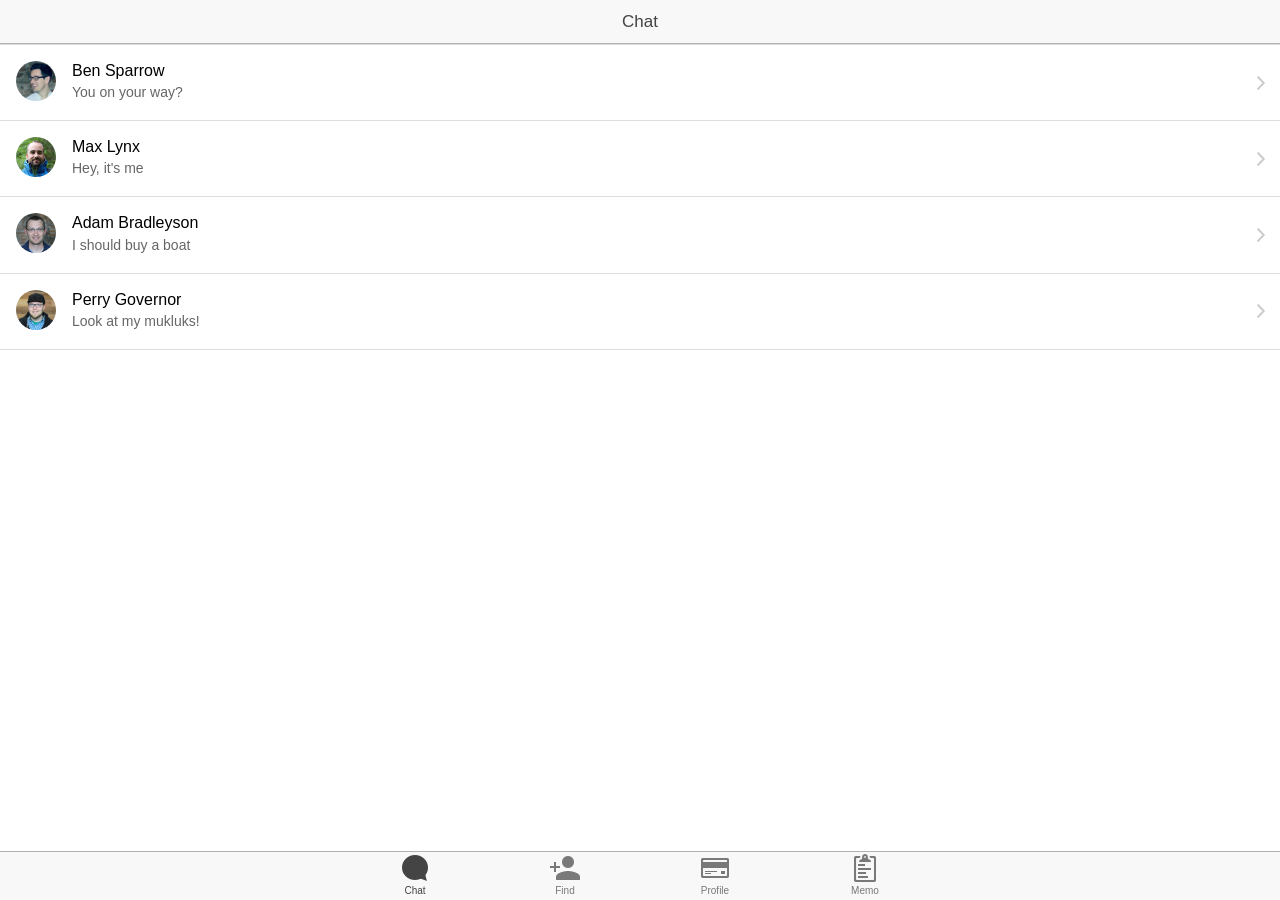
==== app/public/index.html @ 9d0029a6 "added firebase json and public folder" ====
<!DOCTYPE html>
<html>
<head>
    <meta charset="utf-8">
    <meta name="viewport" content="initial-scale=1, maximum-scale=1, user-scalable=no, width=device-width">
    <title></title>


    <!-- compiled css output -->
    <link href="css/ionic.app.css" rel="stylesheet">
    <!-- 3rd party css libs -->
    <link href="css/slick/slick.css" rel="stylesheet">
    <link href="css/slick/slick-theme.css" rel="stylesheet">

    <!-- jquery -->

    <script type="text/javascript" src="lib/jquery-1.11.0.min.js"></script>

    <!-- ionic/angularjs js -->
    <script src="lib/ionic/js/ionic.bundle.js"></script>

    <!-- cordova script (this will be a 404 during development) -->
    <script src="cordova.js"></script>

    <!-- 3rd party libs-->
    <!--<script src='https://cdn.firebase.com/js/client/2.2.1/firebase.js'></script>-->
    <!--<script src="https://cdn.firebase.com/libs/angularfire/1.1.2/angularfire.min.js"></script>-->
    <script src="lib/firebase.js"></script>
    <script src="lib/angularfire.min.js"></script>

    <!-- your app's js -->
    <script src="js/app.js"></script>
    <script src="js/controllers.js"></script>
    <script src="js/services.js"></script>
</head>
<body ng-app="starter" tap-detector>
<!--
  The nav bar that will be updated as we navigate between views.
-->
<ion-nav-bar class="bar-stable">
    <ion-nav-back-button>
    </ion-nav-back-button>
</ion-nav-bar>
<!--
  The views will be rendered in the <ion-nav-view> directive below
  Templates are in the /templates folder (but you could also
  have templates inline in this html file if you'd like).
-->
<ion-nav-view></ion-nav-view>
<script type="text/javascript" src="lib/slick.min.js"></script>
</body>
</html>
---- app/public/css/ionic.app.css ----
@charset "UTF-8";
/*
To customize the look and feel of Ionic, you can override the variables
in ionic's _variables.scss file.

For example, you might change some of the default colors:

$light:                           #fff !default;
$stable:                          #f8f8f8 !default;
$positive:                        #387ef5 !default;
$calm:                            #11c1f3 !default;
$balanced:                        #33cd5f !default;
$energized:                       #ffc900 !default;
$assertive:                       #ef473a !default;
$royal:                           #886aea !default;
$dark:                            #444 !default;
*/
/*!
  Ionicons, v2.0.1
  Created by Ben Sperry for the Ionic Framework, http://ionicons.com/
  https://twitter.com/benjsperry  https://twitter.com/ionicframework
  MIT License: https://github.com/driftyco/ionicons

  Android-style icons originally built by Google’s
  Material Design Icons: https://github.com/google/material-design-icons
  used under CC BY http://creativecommons.org/licenses/by/4.0/
  Modified icons to fit ionicon’s grid from original.
*/
@font-face {
  font-family: "Ionicons";
  src: url("../lib/ionic/fonts/ionicons.eot?v=2.0.1");
  src: url("../lib/ionic/fonts/ionicons.eot?v=2.0.1#iefix") format("embedded-opentype"), url("../lib/ionic/fonts/ionicons.ttf?v=2.0.1") format("truetype"), url("../lib/ionic/fonts/ionicons.woff?v=2.0.1") format("woff"), url("../lib/ionic/fonts/ionicons.woff") format("woff"), url("../lib/ionic/fonts/ionicons.svg?v=2.0.1#Ionicons") format("svg");
  font-weight: normal;
  font-style: normal; }

.ion, .ionicons, .ion-alert:before, .ion-alert-circled:before, .ion-android-add:before, .ion-android-add-circle:before, .ion-android-alarm-clock:before, .ion-android-alert:before, .ion-android-apps:before, .ion-android-archive:before, .ion-android-arrow-back:before, .ion-android-arrow-down:before, .ion-android-arrow-dropdown:before, .ion-android-arrow-dropdown-circle:before, .ion-android-arrow-dropleft:before, .ion-android-arrow-dropleft-circle:before, .ion-android-arrow-dropright:before, .ion-android-arrow-dropright-circle:before, .ion-android-arrow-dropup:before, .ion-android-arrow-dropup-circle:before, .ion-android-arrow-forward:before, .ion-android-arrow-up:before, .ion-android-attach:before, .ion-android-bar:before, .ion-android-bicycle:before, .ion-android-boat:before, .ion-android-bookmark:before, .ion-android-bulb:before, .ion-android-bus:before, .ion-android-calendar:before, .ion-android-call:before, .ion-android-camera:before, .ion-android-cancel:before, .ion-android-car:before, .ion-android-cart:before, .ion-android-chat:before, .ion-android-checkbox:before, .ion-android-checkbox-blank:before, .ion-android-checkbox-outline:before, .ion-android-checkbox-outline-blank:before, .ion-android-checkmark-circle:before, .ion-android-clipboard:before, .ion-android-close:before, .ion-android-cloud:before, .ion-android-cloud-circle:before, .ion-android-cloud-done:before, .ion-android-cloud-outline:before, .ion-android-color-palette:before, .ion-android-compass:before, .ion-android-contact:before, .ion-android-contacts:before, .ion-android-contract:before, .ion-android-create:before, .ion-android-delete:before, .ion-android-desktop:before, .ion-android-document:before, .ion-android-done:before, .ion-android-done-all:before, .ion-android-download:before, .ion-android-drafts:before, .ion-android-exit:before, .ion-android-expand:before, .ion-android-favorite:before, .ion-android-favorite-outline:before, .ion-android-film:before, .ion-android-folder:before, .ion-android-folder-open:before, .ion-android-funnel:before, .ion-android-globe:before, .ion-android-hand:before, .ion-android-hangout:before, .ion-android-happy:before, .ion-android-home:before, .ion-android-image:before, .ion-android-laptop:before, .ion-android-list:before, .ion-android-locate:before, .ion-android-lock:before, .ion-android-mail:before, .ion-android-map:before, .ion-android-menu:before, .ion-android-microphone:before, .ion-android-microphone-off:before, .ion-android-more-horizontal:before, .ion-android-more-vertical:before, .ion-android-navigate:before, .ion-android-notifications:before, .ion-android-notifications-none:before, .ion-android-notifications-off:before, .ion-android-open:before, .ion-android-options:before, .ion-android-people:before, .ion-android-person:before, .ion-android-person-add:before, .ion-android-phone-landscape:before, .ion-android-phone-portrait:before, .ion-android-pin:before, .ion-android-plane:before, .ion-android-playstore:before, .ion-android-print:before, .ion-android-radio-button-off:before, .ion-android-radio-button-on:before, .ion-android-refresh:before, .ion-android-remove:before, .ion-android-remove-circle:before, .ion-android-restaurant:before, .ion-android-sad:before, .ion-android-search:before, .ion-android-send:before, .ion-android-settings:before, .ion-android-share:before, .ion-android-share-alt:before, .ion-android-star:before, .ion-android-star-half:before, .ion-android-star-outline:before, .ion-android-stopwatch:before, .ion-android-subway:before, .ion-android-sunny:before, .ion-android-sync:before, .ion-android-textsms:before, .ion-android-time:before, .ion-android-train:before, .ion-android-unlock:before, .ion-android-upload:before, .ion-android-volume-down:before, .ion-android-volume-mute:before, .ion-android-volume-off:before, .ion-android-volume-up:before, .ion-android-walk:before, .ion-android-warning:before, .ion-android-watch:before, .ion-android-wifi:before, .ion-aperture:before, .ion-archive:before, .ion-arrow-down-a:before, .ion-arrow-down-b:before, .ion-arrow-down-c:before, .ion-arrow-expand:before, .ion-arrow-graph-down-left:before, .ion-arrow-graph-down-right:before, .ion-arrow-graph-up-left:before, .ion-arrow-graph-up-right:before, .ion-arrow-left-a:before, .ion-arrow-left-b:before, .ion-arrow-left-c:before, .ion-arrow-move:before, .ion-arrow-resize:before, .ion-arrow-return-left:before, .ion-arrow-return-right:before, .ion-arrow-right-a:before, .ion-arrow-right-b:before, .ion-arrow-right-c:before, .ion-arrow-shrink:before, .ion-arrow-swap:before, .ion-arrow-up-a:before, .ion-arrow-up-b:before, .ion-arrow-up-c:before, .ion-asterisk:before, .ion-at:before, .ion-backspace:before, .ion-backspace-outline:before, .ion-bag:before, .ion-battery-charging:before, .ion-battery-empty:before, .ion-battery-full:before, .ion-battery-half:before, .ion-battery-low:before, .ion-beaker:before, .ion-beer:before, .ion-bluetooth:before, .ion-bonfire:before, .ion-bookmark:before, .ion-bowtie:before, .ion-briefcase:before, .ion-bug:before, .ion-calculator:before, .ion-calendar:before, .ion-camera:before, .ion-card:before, .ion-cash:before, .ion-chatbox:before, .ion-chatbox-working:before, .ion-chatboxes:before, .ion-chatbubble:before, .ion-chatbubble-working:before, .ion-chatbubbles:before, .ion-checkmark:before, .ion-checkmark-circled:before, .ion-checkmark-round:before, .ion-chevron-down:before, .ion-chevron-left:before, .ion-chevron-right:before, .ion-chevron-up:before, .ion-clipboard:before, .ion-clock:before, .ion-close:before, .ion-close-circled:before, .ion-close-round:before, .ion-closed-captioning:before, .ion-cloud:before, .ion-code:before, .ion-code-download:before, .ion-code-working:before, .ion-coffee:before, .ion-compass:before, .ion-compose:before, .ion-connection-bars:before, .ion-contrast:before, .ion-crop:before, .ion-cube:before, .ion-disc:before, .ion-document:before, .ion-document-text:before, .ion-drag:before, .ion-earth:before, .ion-easel:before, .ion-edit:before, .ion-egg:before, .ion-eject:before, .ion-email:before, .ion-email-unread:before, .ion-erlenmeyer-flask:before, .ion-erlenmeyer-flask-bubbles:before, .ion-eye:before, .ion-eye-disabled:before, .ion-female:before, .ion-filing:before, .ion-film-marker:before, .ion-fireball:before, .ion-flag:before, .ion-flame:before, .ion-flash:before, .ion-flash-off:before, .ion-folder:before, .ion-fork:before, .ion-fork-repo:before, .ion-forward:before, .ion-funnel:before, .ion-gear-a:before, .ion-gear-b:before, .ion-grid:before, .ion-hammer:before, .ion-happy:before, .ion-happy-outline:before, .ion-headphone:before, .ion-heart:before, .ion-heart-broken:before, .ion-help:before, .ion-help-buoy:before, .ion-help-circled:before, .ion-home:before, .ion-icecream:before, .ion-image:before, .ion-images:before, .ion-information:before, .ion-information-circled:before, .ion-ionic:before, .ion-ios-alarm:before, .ion-ios-alarm-outline:before, .ion-ios-albums:before, .ion-ios-albums-outline:before, .ion-ios-americanfootball:before, .ion-ios-americanfootball-outline:before, .ion-ios-analytics:before, .ion-ios-analytics-outline:before, .ion-ios-arrow-back:before, .ion-ios-arrow-down:before, .ion-ios-arrow-forward:before, .ion-ios-arrow-left:before, .ion-ios-arrow-right:before, .ion-ios-arrow-thin-down:before, .ion-ios-arrow-thin-left:before, .ion-ios-arrow-thin-right:before, .ion-ios-arrow-thin-up:before, .ion-ios-arrow-up:before, .ion-ios-at:before, .ion-ios-at-outline:before, .ion-ios-barcode:before, .ion-ios-barcode-outline:before, .ion-ios-baseball:before, .ion-ios-baseball-outline:before, .ion-ios-basketball:before, .ion-ios-basketball-outline:before, .ion-ios-bell:before, .ion-ios-bell-outline:before, .ion-ios-body:before, .ion-ios-body-outline:before, .ion-ios-bolt:before, .ion-ios-bolt-outline:before, .ion-ios-book:before, .ion-ios-book-outline:before, .ion-ios-bookmarks:before, .ion-ios-bookmarks-outline:before, .ion-ios-box:before, .ion-ios-box-outline:before, .ion-ios-briefcase:before, .ion-ios-briefcase-outline:before, .ion-ios-browsers:before, .ion-ios-browsers-outline:before, .ion-ios-calculator:before, .ion-ios-calculator-outline:before, .ion-ios-calendar:before, .ion-ios-calendar-outline:before, .ion-ios-camera:before, .ion-ios-camera-outline:before, .ion-ios-cart:before, .ion-ios-cart-outline:before, .ion-ios-chatboxes:before, .ion-ios-chatboxes-outline:before, .ion-ios-chatbubble:before, .ion-ios-chatbubble-outline:before, .ion-ios-checkmark:before, .ion-ios-checkmark-empty:before, .ion-ios-checkmark-outline:before, .ion-ios-circle-filled:before, .ion-ios-circle-outline:before, .ion-ios-clock:before, .ion-ios-clock-outline:before, .ion-ios-close:before, .ion-ios-close-empty:before, .ion-ios-close-outline:before, .ion-ios-cloud:before, .ion-ios-cloud-download:before, .ion-ios-cloud-download-outline:before, .ion-ios-cloud-outline:before, .ion-ios-cloud-upload:before, .ion-ios-cloud-upload-outline:before, .ion-ios-cloudy:before, .ion-ios-cloudy-night:before, .ion-ios-cloudy-night-outline:before, .ion-ios-cloudy-outline:before, .ion-ios-cog:before, .ion-ios-cog-outline:before, .ion-ios-color-filter:before, .ion-ios-color-filter-outline:before, .ion-ios-color-wand:before, .ion-ios-color-wand-outline:before, .ion-ios-compose:before, .ion-ios-compose-outline:before, .ion-ios-contact:before, .ion-ios-contact-outline:before, .ion-ios-copy:before, .ion-ios-copy-outline:before, .ion-ios-crop:before, .ion-ios-crop-strong:before, .ion-ios-download:before, .ion-ios-download-outline:before, .ion-ios-drag:before, .ion-ios-email:before, .ion-ios-email-outline:before, .ion-ios-eye:before, .ion-ios-eye-outline:before, .ion-ios-fastforward:before, .ion-ios-fastforward-outline:before, .ion-ios-filing:before, .ion-ios-filing-outline:before, .ion-ios-film:before, .ion-ios-film-outline:before, .ion-ios-flag:before, .ion-ios-flag-outline:before, .ion-ios-flame:before, .ion-ios-flame-outline:before, .ion-ios-flask:before, .ion-ios-flask-outline:before, .ion-ios-flower:before, .ion-ios-flower-outline:before, .ion-ios-folder:before, .ion-ios-folder-outline:before, .ion-ios-football:before, .ion-ios-football-outline:before, .ion-ios-game-controller-a:before, .ion-ios-game-controller-a-outline:before, .ion-ios-game-controller-b:before, .ion-ios-game-controller-b-outline:before, .ion-ios-gear:before, .ion-ios-gear-outline:before, .ion-ios-glasses:before, .ion-ios-glasses-outline:before, .ion-ios-grid-view:before, .ion-ios-grid-view-outline:before, .ion-ios-heart:before, .ion-ios-heart-outline:before, .ion-ios-help:before, .ion-ios-help-empty:before, .ion-ios-help-outline:before, .ion-ios-home:before, .ion-ios-home-outline:before, .ion-ios-infinite:before, .ion-ios-infinite-outline:before, .ion-ios-information:before, .ion-ios-information-empty:before, .ion-ios-information-outline:before, .ion-ios-ionic-outline:before, .ion-ios-keypad:before, .ion-ios-keypad-outline:before, .ion-ios-lightbulb:before, .ion-ios-lightbulb-outline:before, .ion-ios-list:before, .ion-ios-list-outline:before, .ion-ios-location:before, .ion-ios-location-outline:before, .ion-ios-locked:before, .ion-ios-locked-outline:before, .ion-ios-loop:before, .ion-ios-loop-strong:before, .ion-ios-medical:before, .ion-ios-medical-outline:before, .ion-ios-medkit:before, .ion-ios-medkit-outline:before, .ion-ios-mic:before, .ion-ios-mic-off:before, .ion-ios-mic-outline:before, .ion-ios-minus:before, .ion-ios-minus-empty:before, .ion-ios-minus-outline:before, .ion-ios-monitor:before, .ion-ios-monitor-outline:before, .ion-ios-moon:before, .ion-ios-moon-outline:before, .ion-ios-more:before, .ion-ios-more-outline:before, .ion-ios-musical-note:before, .ion-ios-musical-notes:before, .ion-ios-navigate:before, .ion-ios-navigate-outline:before, .ion-ios-nutrition:before, .ion-ios-nutrition-outline:before, .ion-ios-paper:before, .ion-ios-paper-outline:before, .ion-ios-paperplane:before, .ion-ios-paperplane-outline:before, .ion-ios-partlysunny:before, .ion-ios-partlysunny-outline:before, .ion-ios-pause:before, .ion-ios-pause-outline:before, .ion-ios-paw:before, .ion-ios-paw-outline:before, .ion-ios-people:before, .ion-ios-people-outline:before, .ion-ios-person:before, .ion-ios-person-outline:before, .ion-ios-personadd:before, .ion-ios-personadd-outline:before, .ion-ios-photos:before, .ion-ios-photos-outline:before, .ion-ios-pie:before, .ion-ios-pie-outline:before, .ion-ios-pint:before, .ion-ios-pint-outline:before, .ion-ios-play:before, .ion-ios-play-outline:before, .ion-ios-plus:before, .ion-ios-plus-empty:before, .ion-ios-plus-outline:before, .ion-ios-pricetag:before, .ion-ios-pricetag-outline:before, .ion-ios-pricetags:before, .ion-ios-pricetags-outline:before, .ion-ios-printer:before, .ion-ios-printer-outline:before, .ion-ios-pulse:before, .ion-ios-pulse-strong:before, .ion-ios-rainy:before, .ion-ios-rainy-outline:before, .ion-ios-recording:before, .ion-ios-recording-outline:before, .ion-ios-redo:before, .ion-ios-redo-outline:before, .ion-ios-refresh:before, .ion-ios-refresh-empty:before, .ion-ios-refresh-outline:before, .ion-ios-reload:before, .ion-ios-reverse-camera:before, .ion-ios-reverse-camera-outline:before, .ion-ios-rewind:before, .ion-ios-rewind-outline:before, .ion-ios-rose:before, .ion-ios-rose-outline:before, .ion-ios-search:before, .ion-ios-search-strong:before, .ion-ios-settings:before, .ion-ios-settings-strong:before, .ion-ios-shuffle:before, .ion-ios-shuffle-strong:before, .ion-ios-skipbackward:before, .ion-ios-skipbackward-outline:before, .ion-ios-skipforward:before, .ion-ios-skipforward-outline:before, .ion-ios-snowy:before, .ion-ios-speedometer:before, .ion-ios-speedometer-outline:before, .ion-ios-star:before, .ion-ios-star-half:before, .ion-ios-star-outline:before, .ion-ios-stopwatch:before, .ion-ios-stopwatch-outline:before, .ion-ios-sunny:before, .ion-ios-sunny-outline:before, .ion-ios-telephone:before, .ion-ios-telephone-outline:before, .ion-ios-tennisball:before, .ion-ios-tennisball-outline:before, .ion-ios-thunderstorm:before, .ion-ios-thunderstorm-outline:before, .ion-ios-time:before, .ion-ios-time-outline:before, .ion-ios-timer:before, .ion-ios-timer-outline:before, .ion-ios-toggle:before, .ion-ios-toggle-outline:before, .ion-ios-trash:before, .ion-ios-trash-outline:before, .ion-ios-undo:before, .ion-ios-undo-outline:before, .ion-ios-unlocked:before, .ion-ios-unlocked-outline:before, .ion-ios-upload:before, .ion-ios-upload-outline:before, .ion-ios-videocam:before, .ion-ios-videocam-outline:before, .ion-ios-volume-high:before, .ion-ios-volume-low:before, .ion-ios-wineglass:before, .ion-ios-wineglass-outline:before, .ion-ios-world:before, .ion-ios-world-outline:before, .ion-ipad:before, .ion-iphone:before, .ion-ipod:before, .ion-jet:before, .ion-key:before, .ion-knife:before, .ion-laptop:before, .ion-leaf:before, .ion-levels:before, .ion-lightbulb:before, .ion-link:before, .ion-load-a:before, .ion-load-b:before, .ion-load-c:before, .ion-load-d:before, .ion-location:before, .ion-lock-combination:before, .ion-locked:before, .ion-log-in:before, .ion-log-out:before, .ion-loop:before, .ion-magnet:before, .ion-male:before, .ion-man:before, .ion-map:before, .ion-medkit:before, .ion-merge:before, .ion-mic-a:before, .ion-mic-b:before, .ion-mic-c:before, .ion-minus:before, .ion-minus-circled:before, .ion-minus-round:before, .ion-model-s:before, .ion-monitor:before, .ion-more:before, .ion-mouse:before, .ion-music-note:before, .ion-navicon:before, .ion-navicon-round:before, .ion-navigate:before, .ion-network:before, .ion-no-smoking:before, .ion-nuclear:before, .ion-outlet:before, .ion-paintbrush:before, .ion-paintbucket:before, .ion-paper-airplane:before, .ion-paperclip:before, .ion-pause:before, .ion-person:before, .ion-person-add:before, .ion-person-stalker:before, .ion-pie-graph:before, .ion-pin:before, .ion-pinpoint:before, .ion-pizza:before, .ion-plane:before, .ion-planet:before, .ion-play:before, .ion-playstation:before, .ion-plus:before, .ion-plus-circled:before, .ion-plus-round:before, .ion-podium:before, .ion-pound:before, .ion-power:before, .ion-pricetag:before, .ion-pricetags:before, .ion-printer:before, .ion-pull-request:before, .ion-qr-scanner:before, .ion-quote:before, .ion-radio-waves:before, .ion-record:before, .ion-refresh:before, .ion-reply:before, .ion-reply-all:before, .ion-ribbon-a:before, .ion-ribbon-b:before, .ion-sad:before, .ion-sad-outline:before, .ion-scissors:before, .ion-search:before, .ion-settings:before, .ion-share:before, .ion-shuffle:before, .ion-skip-backward:before, .ion-skip-forward:before, .ion-social-android:before, .ion-social-android-outline:before, .ion-social-angular:before, .ion-social-angular-outline:before, .ion-social-apple:before, .ion-social-apple-outline:before, .ion-social-bitcoin:before, .ion-social-bitcoin-outline:before, .ion-social-buffer:before, .ion-social-buffer-outline:before, .ion-social-chrome:before, .ion-social-chrome-outline:before, .ion-social-codepen:before, .ion-social-codepen-outline:before, .ion-social-css3:before, .ion-social-css3-outline:before, .ion-social-designernews:before, .ion-social-designernews-outline:before, .ion-social-dribbble:before, .ion-social-dribbble-outline:before, .ion-social-dropbox:before, .ion-social-dropbox-outline:before, .ion-social-euro:before, .ion-social-euro-outline:before, .ion-social-facebook:before, .ion-social-facebook-outline:before, .ion-social-foursquare:before, .ion-social-foursquare-outline:before, .ion-social-freebsd-devil:before, .ion-social-github:before, .ion-social-github-outline:before, .ion-social-google:before, .ion-social-google-outline:before, .ion-social-googleplus:before, .ion-social-googleplus-outline:before, .ion-social-hackernews:before, .ion-social-hackernews-outline:before, .ion-social-html5:before, .ion-social-html5-outline:before, .ion-social-instagram:before, .ion-social-instagram-outline:before, .ion-social-javascript:before, .ion-social-javascript-outline:before, .ion-social-linkedin:before, .ion-social-linkedin-outline:before, .ion-social-markdown:before, .ion-social-nodejs:before, .ion-social-octocat:before, .ion-social-pinterest:before, .ion-social-pinterest-outline:before, .ion-social-python:before, .ion-social-reddit:before, .ion-social-reddit-outline:before, .ion-social-rss:before, .ion-social-rss-outline:before, .ion-social-sass:before, .ion-social-skype:before, .ion-social-skype-outline:before, .ion-social-snapchat:before, .ion-social-snapchat-outline:before, .ion-social-tumblr:before, .ion-social-tumblr-outline:before, .ion-social-tux:before, .ion-social-twitch:before, .ion-social-twitch-outline:before, .ion-social-twitter:before, .ion-social-twitter-outline:before, .ion-social-usd:before, .ion-social-usd-outline:before, .ion-social-vimeo:before, .ion-social-vimeo-outline:before, .ion-social-whatsapp:before, .ion-social-whatsapp-outline:before, .ion-social-windows:before, .ion-social-windows-outline:before, .ion-social-wordpress:before, .ion-social-wordpress-outline:before, .ion-social-yahoo:before, .ion-social-yahoo-outline:before, .ion-social-yen:before, .ion-social-yen-outline:before, .ion-social-youtube:before, .ion-social-youtube-outline:before, .ion-soup-can:before, .ion-soup-can-outline:before, .ion-speakerphone:before, .ion-speedometer:before, .ion-spoon:before, .ion-star:before, .ion-stats-bars:before, .ion-steam:before, .ion-stop:before, .ion-thermometer:before, .ion-thumbsdown:before, .ion-thumbsup:before, .ion-toggle:before, .ion-toggle-filled:before, .ion-transgender:before, .ion-trash-a:before, .ion-trash-b:before, .ion-trophy:before, .ion-tshirt:before, .ion-tshirt-outline:before, .ion-umbrella:before, .ion-university:before, .ion-unlocked:before, .ion-upload:before, .ion-usb:before, .ion-videocamera:before, .ion-volume-high:before, .ion-volume-low:before, .ion-volume-medium:before, .ion-volume-mute:before, .ion-wand:before, .ion-waterdrop:before, .ion-wifi:before, .ion-wineglass:before, .ion-woman:before, .ion-wrench:before, .ion-xbox:before {
  display: inline-block;
  font-family: "Ionicons";
  speak: none;
  font-style: normal;
  font-weight: normal;
  font-variant: normal;
  text-transform: none;
  text-rendering: auto;
  line-height: 1;
  -webkit-font-smoothing: antialiased;
  -moz-osx-font-smoothing: grayscale; }

.ion-alert:before {
  content: "\f101"; }

.ion-alert-circled:before {
  content: "\f100"; }

.ion-android-add:before {
  content: "\f2c7"; }

.ion-android-add-circle:before {
  content: "\f359"; }

.ion-android-alarm-clock:before {
  content: "\f35a"; }

.ion-android-alert:before {
  content: "\f35b"; }

.ion-android-apps:before {
  content: "\f35c"; }

.ion-android-archive:before {
  content: "\f2c9"; }

.ion-android-arrow-back:before {
  content: "\f2ca"; }

.ion-android-arrow-down:before {
  content: "\f35d"; }

.ion-android-arrow-dropdown:before {
  content: "\f35f"; }

.ion-android-arrow-dropdown-circle:before {
  content: "\f35e"; }

.ion-android-arrow-dropleft:before {
  content: "\f361"; }

.ion-android-arrow-dropleft-circle:before {
  content: "\f360"; }

.ion-android-arrow-dropright:before {
  content: "\f363"; }

.ion-android-arrow-dropright-circle:before {
  content: "\f362"; }

.ion-android-arrow-dropup:before {
  content: "\f365"; }

.ion-android-arrow-dropup-circle:before {
  content: "\f364"; }

.ion-android-arrow-forward:before {
  content: "\f30f"; }

.ion-android-arrow-up:before {
  content: "\f366"; }

.ion-android-attach:before {
  content: "\f367"; }

.ion-android-bar:before {
  content: "\f368"; }

.ion-android-bicycle:before {
  content: "\f369"; }

.ion-android-boat:before {
  content: "\f36a"; }

.ion-android-bookmark:before {
  content: "\f36b"; }

.ion-android-bulb:before {
  content: "\f36c"; }

.ion-android-bus:before {
  content: "\f36d"; }

.ion-android-calendar:before {
  content: "\f2d1"; }

.ion-android-call:before {
  content: "\f2d2"; }

.ion-android-camera:before {
  content: "\f2d3"; }

.ion-android-cancel:before {
  content: "\f36e"; }

.ion-android-car:before {
  content: "\f36f"; }

.ion-android-cart:before {
  content: "\f370"; }

.ion-android-chat:before {
  content: "\f2d4"; }

.ion-android-checkbox:before {
  content: "\f374"; }

.ion-android-checkbox-blank:before {
  content: "\f371"; }

.ion-android-checkbox-outline:before {
  content: "\f373"; }

.ion-android-checkbox-outline-blank:before {
  content: "\f372"; }

.ion-android-checkmark-circle:before {
  content: "\f375"; }

.ion-android-clipboard:before {
  content: "\f376"; }

.ion-android-close:before {
  content: "\f2d7"; }

.ion-android-cloud:before {
  content: "\f37a"; }

.ion-android-cloud-circle:before {
  content: "\f377"; }

.ion-android-cloud-done:before {
  content: "\f378"; }

.ion-android-cloud-outline:before {
  content: "\f379"; }

.ion-android-color-palette:before {
  content: "\f37b"; }

.ion-android-compass:before {
  content: "\f37c"; }

.ion-android-contact:before {
  content: "\f2d8"; }

.ion-android-contacts:before {
  content: "\f2d9"; }

.ion-android-contract:before {
  content: "\f37d"; }

.ion-android-create:before {
  content: "\f37e"; }

.ion-android-delete:before {
  content: "\f37f"; }

.ion-android-desktop:before {
  content: "\f380"; }

.ion-android-document:before {
  content: "\f381"; }

.ion-android-done:before {
  content: "\f383"; }

.ion-android-done-all:before {
  content: "\f382"; }

.ion-android-download:before {
  content: "\f2dd"; }

.ion-android-drafts:before {
  content: "\f384"; }

.ion-android-exit:before {
  content: "\f385"; }

.ion-android-expand:before {
  content: "\f386"; }

.ion-android-favorite:before {
  content: "\f388"; }

.ion-android-favorite-outline:before {
  content: "\f387"; }

.ion-android-film:before {
  content: "\f389"; }

.ion-android-folder:before {
  content: "\f2e0"; }

.ion-android-folder-open:before {
  content: "\f38a"; }

.ion-android-funnel:before {
  content: "\f38b"; }

.ion-android-globe:before {
  content: "\f38c"; }

.ion-android-hand:before {
  content: "\f2e3"; }

.ion-android-hangout:before {
  content: "\f38d"; }

.ion-android-happy:before {
  content: "\f38e"; }

.ion-android-home:before {
  content: "\f38f"; }

.ion-android-image:before {
  content: "\f2e4"; }

.ion-android-laptop:before {
  content: "\f390"; }

.ion-android-list:before {
  content: "\f391"; }

.ion-android-locate:before {
  content: "\f2e9"; }

.ion-android-lock:before {
  content: "\f392"; }

.ion-android-mail:before {
  content: "\f2eb"; }

.ion-android-map:before {
  content: "\f393"; }

.ion-android-menu:before {
  content: "\f394"; }

.ion-android-microphone:before {
  content: "\f2ec"; }

.ion-android-microphone-off:before {
  content: "\f395"; }

.ion-android-more-horizontal:before {
  content: "\f396"; }

.ion-android-more-vertical:before {
  content: "\f397"; }

.ion-android-navigate:before {
  content: "\f398"; }

.ion-android-notifications:before {
  content: "\f39b"; }

.ion-android-notifications-none:before {
  content: "\f399"; }

.ion-android-notifications-off:before {
  content: "\f39a"; }

.ion-android-open:before {
  content: "\f39c"; }

.ion-android-options:before {
  content: "\f39d"; }

.ion-android-people:before {
  content: "\f39e"; }

.ion-android-person:before {
  content: "\f3a0"; }

.ion-android-person-add:before {
  content: "\f39f"; }

.ion-android-phone-landscape:before {
  content: "\f3a1"; }

.ion-android-phone-portrait:before {
  content: "\f3a2"; }

.ion-android-pin:before {
  content: "\f3a3"; }

.ion-android-plane:before {
  content: "\f3a4"; }

.ion-android-playstore:before {
  content: "\f2f0"; }

.ion-android-print:before {
  content: "\f3a5"; }

.ion-android-radio-button-off:before {
  content: "\f3a6"; }

.ion-android-radio-button-on:before {
  content: "\f3a7"; }

.ion-android-refresh:before {
  content: "\f3a8"; }

.ion-android-remove:before {
  content: "\f2f4"; }

.ion-android-remove-circle:before {
  content: "\f3a9"; }

.ion-android-restaurant:before {
  content: "\f3aa"; }

.ion-android-sad:before {
  content: "\f3ab"; }

.ion-android-search:before {
  content: "\f2f5"; }

.ion-android-send:before {
  content: "\f2f6"; }

.ion-android-settings:before {
  content: "\f2f7"; }

.ion-android-share:before {
  content: "\f2f8"; }

.ion-android-share-alt:before {
  content: "\f3ac"; }

.ion-android-star:before {
  content: "\f2fc"; }

.ion-android-star-half:before {
  content: "\f3ad"; }

.ion-android-star-outline:before {
  content: "\f3ae"; }

.ion-android-stopwatch:before {
  content: "\f2fd"; }

.ion-android-subway:before {
  content: "\f3af"; }

.ion-android-sunny:before {
  content: "\f3b0"; }

.ion-android-sync:before {
  content: "\f3b1"; }

.ion-android-textsms:before {
  content: "\f3b2"; }

.ion-android-time:before {
  content: "\f3b3"; }

.ion-android-train:before {
  content: "\f3b4"; }

.ion-android-unlock:before {
  content: "\f3b5"; }

.ion-android-upload:before {
  content: "\f3b6"; }

.ion-android-volume-down:before {
  content: "\f3b7"; }

.ion-android-volume-mute:before {
  content: "\f3b8"; }

.ion-android-volume-off:before {
  content: "\f3b9"; }

.ion-android-volume-up:before {
  content: "\f3ba"; }

.ion-android-walk:before {
  content: "\f3bb"; }

.ion-android-warning:before {
  content: "\f3bc"; }

.ion-android-watch:before {
  content: "\f3bd"; }

.ion-android-wifi:before {
  content: "\f305"; }

.ion-aperture:before {
  content: "\f313"; }

.ion-archive:before {
  content: "\f102"; }

.ion-arrow-down-a:before {
  content: "\f103"; }

.ion-arrow-down-b:before {
  content: "\f104"; }

.ion-arrow-down-c:before {
  content: "\f105"; }

.ion-arrow-expand:before {
  content: "\f25e"; }

.ion-arrow-graph-down-left:before {
  content: "\f25f"; }

.ion-arrow-graph-down-right:before {
  content: "\f260"; }

.ion-arrow-graph-up-left:before {
  content: "\f261"; }

.ion-arrow-graph-up-right:before {
  content: "\f262"; }

.ion-arrow-left-a:before {
  content: "\f106"; }

.ion-arrow-left-b:before {
  content: "\f107"; }

.ion-arrow-left-c:before {
  content: "\f108"; }

.ion-arrow-move:before {
  content: "\f263"; }

.ion-arrow-resize:before {
  content: "\f264"; }

.ion-arrow-return-left:before {
  content: "\f265"; }

.ion-arrow-return-right:before {
  content: "\f266"; }

.ion-arrow-right-a:before {
  content: "\f109"; }

.ion-arrow-right-b:before {
  content: "\f10a"; }

.ion-arrow-right-c:before {
  content: "\f10b"; }

.ion-arrow-shrink:before {
  content: "\f267"; }

.ion-arrow-swap:before {
  content: "\f268"; }

.ion-arrow-up-a:before {
  content: "\f10c"; }

.ion-arrow-up-b:before {
  content: "\f10d"; }

.ion-arrow-up-c:before {
  content: "\f10e"; }

.ion-asterisk:before {
  content: "\f314"; }

.ion-at:before {
  content: "\f10f"; }

.ion-backspace:before {
  content: "\f3bf"; }

.ion-backspace-outline:before {
  content: "\f3be"; }

.ion-bag:before {
  content: "\f110"; }

.ion-battery-charging:before {
  content: "\f111"; }

.ion-battery-empty:before {
  content: "\f112"; }

.ion-battery-full:before {
  content: "\f113"; }

.ion-battery-half:before {
  content: "\f114"; }

.ion-battery-low:before {
  content: "\f115"; }

.ion-beaker:before {
  content: "\f269"; }

.ion-beer:before {
  content: "\f26a"; }

.ion-bluetooth:before {
  content: "\f116"; }

.ion-bonfire:before {
  content: "\f315"; }

.ion-bookmark:before {
  content: "\f26b"; }

.ion-bowtie:before {
  content: "\f3c0"; }

.ion-briefcase:before {
  content: "\f26c"; }

.ion-bug:before {
  content: "\f2be"; }

.ion-calculator:before {
  content: "\f26d"; }

.ion-calendar:before {
  content: "\f117"; }

.ion-camera:before {
  content: "\f118"; }

.ion-card:before {
  content: "\f119"; }

.ion-cash:before {
  content: "\f316"; }

.ion-chatbox:before {
  content: "\f11b"; }

.ion-chatbox-working:before {
  content: "\f11a"; }

.ion-chatboxes:before {
  content: "\f11c"; }

.ion-chatbubble:before {
  content: "\f11e"; }

.ion-chatbubble-working:before {
  content: "\f11d"; }

.ion-chatbubbles:before {
  content: "\f11f"; }

.ion-checkmark:before {
  content: "\f122"; }

.ion-checkmark-circled:before {
  content: "\f120"; }

.ion-checkmark-round:before {
  content: "\f121"; }

.ion-chevron-down:before {
  content: "\f123"; }

.ion-chevron-left:before {
  content: "\f124"; }

.ion-chevron-right:before {
  content: "\f125"; }

.ion-chevron-up:before {
  content: "\f126"; }

.ion-clipboard:before {
  content: "\f127"; }

.ion-clock:before {
  content: "\f26e"; }

.ion-close:before {
  content: "\f12a"; }

.ion-close-circled:before {
  content: "\f128"; }

.ion-close-round:before {
  content: "\f129"; }

.ion-closed-captioning:before {
  content: "\f317"; }

.ion-cloud:before {
  content: "\f12b"; }

.ion-code:before {
  content: "\f271"; }

.ion-code-download:before {
  content: "\f26f"; }

.ion-code-working:before {
  content: "\f270"; }

.ion-coffee:before {
  content: "\f272"; }

.ion-compass:before {
  content: "\f273"; }

.ion-compose:before {
  content: "\f12c"; }

.ion-connection-bars:before {
  content: "\f274"; }

.ion-contrast:before {
  content: "\f275"; }

.ion-crop:before {
  content: "\f3c1"; }

.ion-cube:before {
  content: "\f318"; }

.ion-disc:before {
  content: "\f12d"; }

.ion-document:before {
  content: "\f12f"; }

.ion-document-text:before {
  content: "\f12e"; }

.ion-drag:before {
  content: "\f130"; }

.ion-earth:before {
  content: "\f276"; }

.ion-easel:before {
  content: "\f3c2"; }

.ion-edit:before {
  content: "\f2bf"; }

.ion-egg:before {
  content: "\f277"; }

.ion-eject:before {
  content: "\f131"; }

.ion-email:before {
  content: "\f132"; }

.ion-email-unread:before {
  content: "\f3c3"; }

.ion-erlenmeyer-flask:before {
  content: "\f3c5"; }

.ion-erlenmeyer-flask-bubbles:before {
  content: "\f3c4"; }

.ion-eye:before {
  content: "\f133"; }

.ion-eye-disabled:before {
  content: "\f306"; }

.ion-female:before {
  content: "\f278"; }

.ion-filing:before {
  content: "\f134"; }

.ion-film-marker:before {
  content: "\f135"; }

.ion-fireball:before {
  content: "\f319"; }

.ion-flag:before {
  content: "\f279"; }

.ion-flame:before {
  content: "\f31a"; }

.ion-flash:before {
  content: "\f137"; }

.ion-flash-off:before {
  content: "\f136"; }

.ion-folder:before {
  content: "\f139"; }

.ion-fork:before {
  content: "\f27a"; }

.ion-fork-repo:before {
  content: "\f2c0"; }

.ion-forward:before {
  content: "\f13a"; }

.ion-funnel:before {
  content: "\f31b"; }

.ion-gear-a:before {
  content: "\f13d"; }

.ion-gear-b:before {
  content: "\f13e"; }

.ion-grid:before {
  content: "\f13f"; }

.ion-hammer:before {
  content: "\f27b"; }

.ion-happy:before {
  content: "\f31c"; }

.ion-happy-outline:before {
  content: "\f3c6"; }

.ion-headphone:before {
  content: "\f140"; }

.ion-heart:before {
  content: "\f141"; }

.ion-heart-broken:before {
  content: "\f31d"; }

.ion-help:before {
  content: "\f143"; }

.ion-help-buoy:before {
  content: "\f27c"; }

.ion-help-circled:before {
  content: "\f142"; }

.ion-home:before {
  content: "\f144"; }

.ion-icecream:before {
  content: "\f27d"; }

.ion-image:before {
  content: "\f147"; }

.ion-images:before {
  content: "\f148"; }

.ion-information:before {
  content: "\f14a"; }

.ion-information-circled:before {
  content: "\f149"; }

.ion-ionic:before {
  content: "\f14b"; }

.ion-ios-alarm:before {
  content: "\f3c8"; }

.ion-ios-alarm-outline:before {
  content: "\f3c7"; }

.ion-ios-albums:before {
  content: "\f3ca"; }

.ion-ios-albums-outline:before {
  content: "\f3c9"; }

.ion-ios-americanfootball:before {
  content: "\f3cc"; }

.ion-ios-americanfootball-outline:before {
  content: "\f3cb"; }

.ion-ios-analytics:before {
  content: "\f3ce"; }

.ion-ios-analytics-outline:before {
  content: "\f3cd"; }

.ion-ios-arrow-back:before {
  content: "\f3cf"; }

.ion-ios-arrow-down:before {
  content: "\f3d0"; }

.ion-ios-arrow-forward:before {
  content: "\f3d1"; }

.ion-ios-arrow-left:before {
  content: "\f3d2"; }

.ion-ios-arrow-right:before {
  content: "\f3d3"; }

.ion-ios-arrow-thin-down:before {
  content: "\f3d4"; }

.ion-ios-arrow-thin-left:before {
  content: "\f3d5"; }

.ion-ios-arrow-thin-right:before {
  content: "\f3d6"; }

.ion-ios-arrow-thin-up:before {
  content: "\f3d7"; }

.ion-ios-arrow-up:before {
  content: "\f3d8"; }

.ion-ios-at:before {
  content: "\f3da"; }

.ion-ios-at-outline:before {
  content: "\f3d9"; }

.ion-ios-barcode:before {
  content: "\f3dc"; }

.ion-ios-barcode-outline:before {
  content: "\f3db"; }

.ion-ios-baseball:before {
  content: "\f3de"; }

.ion-ios-baseball-outline:before {
  content: "\f3dd"; }

.ion-ios-basketball:before {
  content: "\f3e0"; }

.ion-ios-basketball-outline:before {
  content: "\f3df"; }

.ion-ios-bell:before {
  content: "\f3e2"; }

.ion-ios-bell-outline:before {
  content: "\f3e1"; }

.ion-ios-body:before {
  content: "\f3e4"; }

.ion-ios-body-outline:before {
  content: "\f3e3"; }

.ion-ios-bolt:before {
  content: "\f3e6"; }

.ion-ios-bolt-outline:before {
  content: "\f3e5"; }

.ion-ios-book:before {
  content: "\f3e8"; }

.ion-ios-book-outline:before {
  content: "\f3e7"; }

.ion-ios-bookmarks:before {
  content: "\f3ea"; }

.ion-ios-bookmarks-outline:before {
  content: "\f3e9"; }

.ion-ios-box:before {
  content: "\f3ec"; }

.ion-ios-box-outline:before {
  content: "\f3eb"; }

.ion-ios-briefcase:before {
  content: "\f3ee"; }

.ion-ios-briefcase-outline:before {
  content: "\f3ed"; }

.ion-ios-browsers:before {
  content: "\f3f0"; }

.ion-ios-browsers-outline:before {
  content: "\f3ef"; }

.ion-ios-calculator:before {
  content: "\f3f2"; }

.ion-ios-calculator-outline:before {
  content: "\f3f1"; }

.ion-ios-calendar:before {
  content: "\f3f4"; }

.ion-ios-calendar-outline:before {
  content: "\f3f3"; }

.ion-ios-camera:before {
  content: "\f3f6"; }

.ion-ios-camera-outline:before {
  content: "\f3f5"; }

.ion-ios-cart:before {
  content: "\f3f8"; }

.ion-ios-cart-outline:before {
  content: "\f3f7"; }

.ion-ios-chatboxes:before {
  content: "\f3fa"; }

.ion-ios-chatboxes-outline:before {
  content: "\f3f9"; }

.ion-ios-chatbubble:before {
  content: "\f3fc"; }

.ion-ios-chatbubble-outline:before {
  content: "\f3fb"; }

.ion-ios-checkmark:before {
  content: "\f3ff"; }

.ion-ios-checkmark-empty:before {
  content: "\f3fd"; }

.ion-ios-checkmark-outline:before {
  content: "\f3fe"; }

.ion-ios-circle-filled:before {
  content: "\f400"; }

.ion-ios-circle-outline:before {
  content: "\f401"; }

.ion-ios-clock:before {
  content: "\f403"; }

.ion-ios-clock-outline:before {
  content: "\f402"; }

.ion-ios-close:before {
  content: "\f406"; }

.ion-ios-close-empty:before {
  content: "\f404"; }

.ion-ios-close-outline:before {
  content: "\f405"; }

.ion-ios-cloud:before {
  content: "\f40c"; }

.ion-ios-cloud-download:before {
  content: "\f408"; }

.ion-ios-cloud-download-outline:before {
  content: "\f407"; }

.ion-ios-cloud-outline:before {
  content: "\f409"; }

.ion-ios-cloud-upload:before {
  content: "\f40b"; }

.ion-ios-cloud-upload-outline:before {
  content: "\f40a"; }

.ion-ios-cloudy:before {
  content: "\f410"; }

.ion-ios-cloudy-night:before {
  content: "\f40e"; }

.ion-ios-cloudy-night-outline:before {
  content: "\f40d"; }

.ion-ios-cloudy-outline:before {
  content: "\f40f"; }

.ion-ios-cog:before {
  content: "\f412"; }

.ion-ios-cog-outline:before {
  content: "\f411"; }

.ion-ios-color-filter:before {
  content: "\f414"; }

.ion-ios-color-filter-outline:before {
  content: "\f413"; }

.ion-ios-color-wand:before {
  content: "\f416"; }

.ion-ios-color-wand-outline:before {
  content: "\f415"; }

.ion-ios-compose:before {
  content: "\f418"; }

.ion-ios-compose-outline:before {
  content: "\f417"; }

.ion-ios-contact:before {
  content: "\f41a"; }

.ion-ios-contact-outline:before {
  content: "\f419"; }

.ion-ios-copy:before {
  content: "\f41c"; }

.ion-ios-copy-outline:before {
  content: "\f41b"; }

.ion-ios-crop:before {
  content: "\f41e"; }

.ion-ios-crop-strong:before {
  content: "\f41d"; }

.ion-ios-download:before {
  content: "\f420"; }

.ion-ios-download-outline:before {
  content: "\f41f"; }

.ion-ios-drag:before {
  content: "\f421"; }

.ion-ios-email:before {
  content: "\f423"; }

.ion-ios-email-outline:before {
  content: "\f422"; }

.ion-ios-eye:before {
  content: "\f425"; }

.ion-ios-eye-outline:before {
  content: "\f424"; }

.ion-ios-fastforward:before {
  content: "\f427"; }

.ion-ios-fastforward-outline:before {
  content: "\f426"; }

.ion-ios-filing:before {
  content: "\f429"; }

.ion-ios-filing-outline:before {
  content: "\f428"; }

.ion-ios-film:before {
  content: "\f42b"; }

.ion-ios-film-outline:before {
  content: "\f42a"; }

.ion-ios-flag:before {
  content: "\f42d"; }

.ion-ios-flag-outline:before {
  content: "\f42c"; }

.ion-ios-flame:before {
  content: "\f42f"; }

.ion-ios-flame-outline:before {
  content: "\f42e"; }

.ion-ios-flask:before {
  content: "\f431"; }

.ion-ios-flask-outline:before {
  content: "\f430"; }

.ion-ios-flower:before {
  content: "\f433"; }

.ion-ios-flower-outline:before {
  content: "\f432"; }

.ion-ios-folder:before {
  content: "\f435"; }

.ion-ios-folder-outline:before {
  content: "\f434"; }

.ion-ios-football:before {
  content: "\f437"; }

.ion-ios-football-outline:before {
  content: "\f436"; }

.ion-ios-game-controller-a:before {
  content: "\f439"; }

.ion-ios-game-controller-a-outline:before {
  content: "\f438"; }

.ion-ios-game-controller-b:before {
  content: "\f43b"; }

.ion-ios-game-controller-b-outline:before {
  content: "\f43a"; }

.ion-ios-gear:before {
  content: "\f43d"; }

.ion-ios-gear-outline:before {
  content: "\f43c"; }

.ion-ios-glasses:before {
  content: "\f43f"; }

.ion-ios-glasses-outline:before {
  content: "\f43e"; }

.ion-ios-grid-view:before {
  content: "\f441"; }

.ion-ios-grid-view-outline:before {
  content: "\f440"; }

.ion-ios-heart:before {
  content: "\f443"; }

.ion-ios-heart-outline:before {
  content: "\f442"; }

.ion-ios-help:before {
  content: "\f446"; }

.ion-ios-help-empty:before {
  content: "\f444"; }

.ion-ios-help-outline:before {
  content: "\f445"; }

.ion-ios-home:before {
  content: "\f448"; }

.ion-ios-home-outline:before {
  content: "\f447"; }

.ion-ios-infinite:before {
  content: "\f44a"; }

.ion-ios-infinite-outline:before {
  content: "\f449"; }

.ion-ios-information:before {
  content: "\f44d"; }

.ion-ios-information-empty:before {
  content: "\f44b"; }

.ion-ios-information-outline:before {
  content: "\f44c"; }

.ion-ios-ionic-outline:before {
  content: "\f44e"; }

.ion-ios-keypad:before {
  content: "\f450"; }

.ion-ios-keypad-outline:before {
  content: "\f44f"; }

.ion-ios-lightbulb:before {
  content: "\f452"; }

.ion-ios-lightbulb-outline:before {
  content: "\f451"; }

.ion-ios-list:before {
  content: "\f454"; }

.ion-ios-list-outline:before {
  content: "\f453"; }

.ion-ios-location:before {
  content: "\f456"; }

.ion-ios-location-outline:before {
  content: "\f455"; }

.ion-ios-locked:before {
  content: "\f458"; }

.ion-ios-locked-outline:before {
  content: "\f457"; }

.ion-ios-loop:before {
  content: "\f45a"; }

.ion-ios-loop-strong:before {
  content: "\f459"; }

.ion-ios-medical:before {
  content: "\f45c"; }

.ion-ios-medical-outline:before {
  content: "\f45b"; }

.ion-ios-medkit:before {
  content: "\f45e"; }

.ion-ios-medkit-outline:before {
  content: "\f45d"; }

.ion-ios-mic:before {
  content: "\f461"; }

.ion-ios-mic-off:before {
  content: "\f45f"; }

.ion-ios-mic-outline:before {
  content: "\f460"; }

.ion-ios-minus:before {
  content: "\f464"; }

.ion-ios-minus-empty:before {
  content: "\f462"; }

.ion-ios-minus-outline:before {
  content: "\f463"; }

.ion-ios-monitor:before {
  content: "\f466"; }

.ion-ios-monitor-outline:before {
  content: "\f465"; }

.ion-ios-moon:before {
  content: "\f468"; }

.ion-ios-moon-outline:before {
  content: "\f467"; }

.ion-ios-more:before {
  content: "\f46a"; }

.ion-ios-more-outline:before {
  content: "\f469"; }

.ion-ios-musical-note:before {
  content: "\f46b"; }

.ion-ios-musical-notes:before {
  content: "\f46c"; }

.ion-ios-navigate:before {
  content: "\f46e"; }

.ion-ios-navigate-outline:before {
  content: "\f46d"; }

.ion-ios-nutrition:before {
  content: "\f470"; }

.ion-ios-nutrition-outline:before {
  content: "\f46f"; }

.ion-ios-paper:before {
  content: "\f472"; }

.ion-ios-paper-outline:before {
  content: "\f471"; }

.ion-ios-paperplane:before {
  content: "\f474"; }

.ion-ios-paperplane-outline:before {
  content: "\f473"; }

.ion-ios-partlysunny:before {
  content: "\f476"; }

.ion-ios-partlysunny-outline:before {
  content: "\f475"; }

.ion-ios-pause:before {
  content: "\f478"; }

.ion-ios-pause-outline:before {
  content: "\f477"; }

.ion-ios-paw:before {
  content: "\f47a"; }

.ion-ios-paw-outline:before {
  content: "\f479"; }

.ion-ios-people:before {
  content: "\f47c"; }

.ion-ios-people-outline:before {
  content: "\f47b"; }

.ion-ios-person:before {
  content: "\f47e"; }

.ion-ios-person-outline:before {
  content: "\f47d"; }

.ion-ios-personadd:before {
  content: "\f480"; }

.ion-ios-personadd-outline:before {
  content: "\f47f"; }

.ion-ios-photos:before {
  content: "\f482"; }

.ion-ios-photos-outline:before {
  content: "\f481"; }

.ion-ios-pie:before {
  content: "\f484"; }

.ion-ios-pie-outline:before {
  content: "\f483"; }

.ion-ios-pint:before {
  content: "\f486"; }

.ion-ios-pint-outline:before {
  content: "\f485"; }

.ion-ios-play:before {
  content: "\f488"; }

.ion-ios-play-outline:before {
  content: "\f487"; }

.ion-ios-plus:before {
  content: "\f48b"; }

.ion-ios-plus-empty:before {
  content: "\f489"; }

.ion-ios-plus-outline:before {
  content: "\f48a"; }

.ion-ios-pricetag:before {
  content: "\f48d"; }

.ion-ios-pricetag-outline:before {
  content: "\f48c"; }

.ion-ios-pricetags:before {
  content: "\f48f"; }

.ion-ios-pricetags-outline:before {
  content: "\f48e"; }

.ion-ios-printer:before {
  content: "\f491"; }

.ion-ios-printer-outline:before {
  content: "\f490"; }

.ion-ios-pulse:before {
  content: "\f493"; }

.ion-ios-pulse-strong:before {
  content: "\f492"; }

.ion-ios-rainy:before {
  content: "\f495"; }

.ion-ios-rainy-outline:before {
  content: "\f494"; }

.ion-ios-recording:before {
  content: "\f497"; }

.ion-ios-recording-outline:before {
  content: "\f496"; }

.ion-ios-redo:before {
  content: "\f499"; }

.ion-ios-redo-outline:before {
  content: "\f498"; }

.ion-ios-refresh:before {
  content: "\f49c"; }

.ion-ios-refresh-empty:before {
  content: "\f49a"; }

.ion-ios-refresh-outline:before {
  content: "\f49b"; }

.ion-ios-reload:before {
  content: "\f49d"; }

.ion-ios-reverse-camera:before {
  content: "\f49f"; }

.ion-ios-reverse-camera-outline:before {
  content: "\f49e"; }

.ion-ios-rewind:before {
  content: "\f4a1"; }

.ion-ios-rewind-outline:before {
  content: "\f4a0"; }

.ion-ios-rose:before {
  content: "\f4a3"; }

.ion-ios-rose-outline:before {
  content: "\f4a2"; }

.ion-ios-search:before {
  content: "\f4a5"; }

.ion-ios-search-strong:before {
  content: "\f4a4"; }

.ion-ios-settings:before {
  content: "\f4a7"; }

.ion-ios-settings-strong:before {
  content: "\f4a6"; }

.ion-ios-shuffle:before {
  content: "\f4a9"; }

.ion-ios-shuffle-strong:before {
  content: "\f4a8"; }

.ion-ios-skipbackward:before {
  content: "\f4ab"; }

.ion-ios-skipbackward-outline:before {
  content: "\f4aa"; }

.ion-ios-skipforward:before {
  content: "\f4ad"; }

.ion-ios-skipforward-outline:before {
  content: "\f4ac"; }

.ion-ios-snowy:before {
  content: "\f4ae"; }

.ion-ios-speedometer:before {
  content: "\f4b0"; }

.ion-ios-speedometer-outline:before {
  content: "\f4af"; }

.ion-ios-star:before {
  content: "\f4b3"; }

.ion-ios-star-half:before {
  content: "\f4b1"; }

.ion-ios-star-outline:before {
  content: "\f4b2"; }

.ion-ios-stopwatch:before {
  content: "\f4b5"; }

.ion-ios-stopwatch-outline:before {
  content: "\f4b4"; }

.ion-ios-sunny:before {
  content: "\f4b7"; }

.ion-ios-sunny-outline:before {
  content: "\f4b6"; }

.ion-ios-telephone:before {
  content: "\f4b9"; }

.ion-ios-telephone-outline:before {
  content: "\f4b8"; }

.ion-ios-tennisball:before {
  content: "\f4bb"; }

.ion-ios-tennisball-outline:before {
  content: "\f4ba"; }

.ion-ios-thunderstorm:before {
  content: "\f4bd"; }

.ion-ios-thunderstorm-outline:before {
  content: "\f4bc"; }

.ion-ios-time:before {
  content: "\f4bf"; }

.ion-ios-time-outline:before {
  content: "\f4be"; }

.ion-ios-timer:before {
  content: "\f4c1"; }

.ion-ios-timer-outline:before {
  content: "\f4c0"; }

.ion-ios-toggle:before {
  content: "\f4c3"; }

.ion-ios-toggle-outline:before {
  content: "\f4c2"; }

.ion-ios-trash:before {
  content: "\f4c5"; }

.ion-ios-trash-outline:before {
  content: "\f4c4"; }

.ion-ios-undo:before {
  content: "\f4c7"; }

.ion-ios-undo-outline:before {
  content: "\f4c6"; }

.ion-ios-unlocked:before {
  content: "\f4c9"; }

.ion-ios-unlocked-outline:before {
  content: "\f4c8"; }

.ion-ios-upload:before {
  content: "\f4cb"; }

.ion-ios-upload-outline:before {
  content: "\f4ca"; }

.ion-ios-videocam:before {
  content: "\f4cd"; }

.ion-ios-videocam-outline:before {
  content: "\f4cc"; }

.ion-ios-volume-high:before {
  content: "\f4ce"; }

.ion-ios-volume-low:before {
  content: "\f4cf"; }

.ion-ios-wineglass:before {
  content: "\f4d1"; }

.ion-ios-wineglass-outline:before {
  content: "\f4d0"; }

.ion-ios-world:before {
  content: "\f4d3"; }

.ion-ios-world-outline:before {
  content: "\f4d2"; }

.ion-ipad:before {
  content: "\f1f9"; }

.ion-iphone:before {
  content: "\f1fa"; }

.ion-ipod:before {
  content: "\f1fb"; }

.ion-jet:before {
  content: "\f295"; }

.ion-key:before {
  content: "\f296"; }

.ion-knife:before {
  content: "\f297"; }

.ion-laptop:before {
  content: "\f1fc"; }

.ion-leaf:before {
  content: "\f1fd"; }

.ion-levels:before {
  content: "\f298"; }

.ion-lightbulb:before {
  content: "\f299"; }

.ion-link:before {
  content: "\f1fe"; }

.ion-load-a:before {
  content: "\f29a"; }

.ion-load-b:before {
  content: "\f29b"; }

.ion-load-c:before {
  content: "\f29c"; }

.ion-load-d:before {
  content: "\f29d"; }

.ion-location:before {
  content: "\f1ff"; }

.ion-lock-combination:before {
  content: "\f4d4"; }

.ion-locked:before {
  content: "\f200"; }

.ion-log-in:before {
  content: "\f29e"; }

.ion-log-out:before {
  content: "\f29f"; }

.ion-loop:before {
  content: "\f201"; }

.ion-magnet:before {
  content: "\f2a0"; }

.ion-male:before {
  content: "\f2a1"; }

.ion-man:before {
  content: "\f202"; }

.ion-map:before {
  content: "\f203"; }

.ion-medkit:before {
  content: "\f2a2"; }

.ion-merge:before {
  content: "\f33f"; }

.ion-mic-a:before {
  content: "\f204"; }

.ion-mic-b:before {
  content: "\f205"; }

.ion-mic-c:before {
  content: "\f206"; }

.ion-minus:before {
  content: "\f209"; }

.ion-minus-circled:before {
  content: "\f207"; }

.ion-minus-round:before {
  content: "\f208"; }

.ion-model-s:before {
  content: "\f2c1"; }

.ion-monitor:before {
  content: "\f20a"; }

.ion-more:before {
  content: "\f20b"; }

.ion-mouse:before {
  content: "\f340"; }

.ion-music-note:before {
  content: "\f20c"; }

.ion-navicon:before {
  content: "\f20e"; }

.ion-navicon-round:before {
  content: "\f20d"; }

.ion-navigate:before {
  content: "\f2a3"; }

.ion-network:before {
  content: "\f341"; }

.ion-no-smoking:before {
  content: "\f2c2"; }

.ion-nuclear:before {
  content: "\f2a4"; }

.ion-outlet:before {
  content: "\f342"; }

.ion-paintbrush:before {
  content: "\f4d5"; }

.ion-paintbucket:before {
  content: "\f4d6"; }

.ion-paper-airplane:before {
  content: "\f2c3"; }

.ion-paperclip:before {
  content: "\f20f"; }

.ion-pause:before {
  content: "\f210"; }

.ion-person:before {
  content: "\f213"; }

.ion-person-add:before {
  content: "\f211"; }

.ion-person-stalker:before {
  content: "\f212"; }

.ion-pie-graph:before {
  content: "\f2a5"; }

.ion-pin:before {
  content: "\f2a6"; }

.ion-pinpoint:before {
  content: "\f2a7"; }

.ion-pizza:before {
  content: "\f2a8"; }

.ion-plane:before {
  content: "\f214"; }

.ion-planet:before {
  content: "\f343"; }

.ion-play:before {
  content: "\f215"; }

.ion-playstation:before {
  content: "\f30a"; }

.ion-plus:before {
  content: "\f218"; }

.ion-plus-circled:before {
  content: "\f216"; }

.ion-plus-round:before {
  content: "\f217"; }

.ion-podium:before {
  content: "\f344"; }

.ion-pound:before {
  content: "\f219"; }

.ion-power:before {
  content: "\f2a9"; }

.ion-pricetag:before {
  content: "\f2aa"; }

.ion-pricetags:before {
  content: "\f2ab"; }

.ion-printer:before {
  content: "\f21a"; }

.ion-pull-request:before {
  content: "\f345"; }

.ion-qr-scanner:before {
  content: "\f346"; }

.ion-quote:before {
  content: "\f347"; }

.ion-radio-waves:before {
  content: "\f2ac"; }

.ion-record:before {
  content: "\f21b"; }

.ion-refresh:before {
  content: "\f21c"; }

.ion-reply:before {
  content: "\f21e"; }

.ion-reply-all:before {
  content: "\f21d"; }

.ion-ribbon-a:before {
  content: "\f348"; }

.ion-ribbon-b:before {
  content: "\f349"; }

.ion-sad:before {
  content: "\f34a"; }

.ion-sad-outline:before {
  content: "\f4d7"; }

.ion-scissors:before {
  content: "\f34b"; }

.ion-search:before {
  content: "\f21f"; }

.ion-settings:before {
  content: "\f2ad"; }

.ion-share:before {
  content: "\f220"; }

.ion-shuffle:before {
  content: "\f221"; }

.ion-skip-backward:before {
  content: "\f222"; }

.ion-skip-forward:before {
  content: "\f223"; }

.ion-social-android:before {
  content: "\f225"; }

.ion-social-android-outline:before {
  content: "\f224"; }

.ion-social-angular:before {
  content: "\f4d9"; }

.ion-social-angular-outline:before {
  content: "\f4d8"; }

.ion-social-apple:before {
  content: "\f227"; }

.ion-social-apple-outline:before {
  content: "\f226"; }

.ion-social-bitcoin:before {
  content: "\f2af"; }

.ion-social-bitcoin-outline:before {
  content: "\f2ae"; }

.ion-social-buffer:before {
  content: "\f229"; }

.ion-social-buffer-outline:before {
  content: "\f228"; }

.ion-social-chrome:before {
  content: "\f4db"; }

.ion-social-chrome-outline:before {
  content: "\f4da"; }

.ion-social-codepen:before {
  content: "\f4dd"; }

.ion-social-codepen-outline:before {
  content: "\f4dc"; }

.ion-social-css3:before {
  content: "\f4df"; }

.ion-social-css3-outline:before {
  content: "\f4de"; }

.ion-social-designernews:before {
  content: "\f22b"; }

.ion-social-designernews-outline:before {
  content: "\f22a"; }

.ion-social-dribbble:before {
  content: "\f22d"; }

.ion-social-dribbble-outline:before {
  content: "\f22c"; }

.ion-social-dropbox:before {
  content: "\f22f"; }

.ion-social-dropbox-outline:before {
  content: "\f22e"; }

.ion-social-euro:before {
  content: "\f4e1"; }

.ion-social-euro-outline:before {
  content: "\f4e0"; }

.ion-social-facebook:before {
  content: "\f231"; }

.ion-social-facebook-outline:before {
  content: "\f230"; }

.ion-social-foursquare:before {
  content: "\f34d"; }

.ion-social-foursquare-outline:before {
  content: "\f34c"; }

.ion-social-freebsd-devil:before {
  content: "\f2c4"; }

.ion-social-github:before {
  content: "\f233"; }

.ion-social-github-outline:before {
  content: "\f232"; }

.ion-social-google:before {
  content: "\f34f"; }

.ion-social-google-outline:before {
  content: "\f34e"; }

.ion-social-googleplus:before {
  content: "\f235"; }

.ion-social-googleplus-outline:before {
  content: "\f234"; }

.ion-social-hackernews:before {
  content: "\f237"; }

.ion-social-hackernews-outline:before {
  content: "\f236"; }

.ion-social-html5:before {
  content: "\f4e3"; }

.ion-social-html5-outline:before {
  content: "\f4e2"; }

.ion-social-instagram:before {
  content: "\f351"; }

.ion-social-instagram-outline:before {
  content: "\f350"; }

.ion-social-javascript:before {
  content: "\f4e5"; }

.ion-social-javascript-outline:before {
  content: "\f4e4"; }

.ion-social-linkedin:before {
  content: "\f239"; }

.ion-social-linkedin-outline:before {
  content: "\f238"; }

.ion-social-markdown:before {
  content: "\f4e6"; }

.ion-social-nodejs:before {
  content: "\f4e7"; }

.ion-social-octocat:before {
  content: "\f4e8"; }

.ion-social-pinterest:before {
  content: "\f2b1"; }

.ion-social-pinterest-outline:before {
  content: "\f2b0"; }

.ion-social-python:before {
  content: "\f4e9"; }

.ion-social-reddit:before {
  content: "\f23b"; }

.ion-social-reddit-outline:before {
  content: "\f23a"; }

.ion-social-rss:before {
  content: "\f23d"; }

.ion-social-rss-outline:before {
  content: "\f23c"; }

.ion-social-sass:before {
  content: "\f4ea"; }

.ion-social-skype:before {
  content: "\f23f"; }

.ion-social-skype-outline:before {
  content: "\f23e"; }

.ion-social-snapchat:before {
  content: "\f4ec"; }

.ion-social-snapchat-outline:before {
  content: "\f4eb"; }

.ion-social-tumblr:before {
  content: "\f241"; }

.ion-social-tumblr-outline:before {
  content: "\f240"; }

.ion-social-tux:before {
  content: "\f2c5"; }

.ion-social-twitch:before {
  content: "\f4ee"; }

.ion-social-twitch-outline:before {
  content: "\f4ed"; }

.ion-social-twitter:before {
  content: "\f243"; }

.ion-social-twitter-outline:before {
  content: "\f242"; }

.ion-social-usd:before {
  content: "\f353"; }

.ion-social-usd-outline:before {
  content: "\f352"; }

.ion-social-vimeo:before {
  content: "\f245"; }

.ion-social-vimeo-outline:before {
  content: "\f244"; }

.ion-social-whatsapp:before {
  content: "\f4f0"; }

.ion-social-whatsapp-outline:before {
  content: "\f4ef"; }

.ion-social-windows:before {
  content: "\f247"; }

.ion-social-windows-outline:before {
  content: "\f246"; }

.ion-social-wordpress:before {
  content: "\f249"; }

.ion-social-wordpress-outline:before {
  content: "\f248"; }

.ion-social-yahoo:before {
  content: "\f24b"; }

.ion-social-yahoo-outline:before {
  content: "\f24a"; }

.ion-social-yen:before {
  content: "\f4f2"; }

.ion-social-yen-outline:before {
  content: "\f4f1"; }

.ion-social-youtube:before {
  content: "\f24d"; }

.ion-social-youtube-outline:before {
  content: "\f24c"; }

.ion-soup-can:before {
  content: "\f4f4"; }

.ion-soup-can-outline:before {
  content: "\f4f3"; }

.ion-speakerphone:before {
  content: "\f2b2"; }

.ion-speedometer:before {
  content: "\f2b3"; }

.ion-spoon:before {
  content: "\f2b4"; }

.ion-star:before {
  content: "\f24e"; }

.ion-stats-bars:before {
  content: "\f2b5"; }

.ion-steam:before {
  content: "\f30b"; }

.ion-stop:before {
  content: "\f24f"; }

.ion-thermometer:before {
  content: "\f2b6"; }

.ion-thumbsdown:before {
  content: "\f250"; }

.ion-thumbsup:before {
  content: "\f251"; }

.ion-toggle:before {
  content: "\f355"; }

.ion-toggle-filled:before {
  content: "\f354"; }

.ion-transgender:before {
  content: "\f4f5"; }

.ion-trash-a:before {
  content: "\f252"; }

.ion-trash-b:before {
  content: "\f253"; }

.ion-trophy:before {
  content: "\f356"; }

.ion-tshirt:before {
  content: "\f4f7"; }

.ion-tshirt-outline:before {
  content: "\f4f6"; }

.ion-umbrella:before {
  content: "\f2b7"; }

.ion-university:before {
  content: "\f357"; }

.ion-unlocked:before {
  content: "\f254"; }

.ion-upload:before {
  content: "\f255"; }

.ion-usb:before {
  content: "\f2b8"; }

.ion-videocamera:before {
  content: "\f256"; }

.ion-volume-high:before {
  content: "\f257"; }

.ion-volume-low:before {
  content: "\f258"; }

.ion-volume-medium:before {
  content: "\f259"; }

.ion-volume-mute:before {
  content: "\f25a"; }

.ion-wand:before {
  content: "\f358"; }

.ion-waterdrop:before {
  content: "\f25b"; }

.ion-wifi:before {
  content: "\f25c"; }

.ion-wineglass:before {
  content: "\f2b9"; }

.ion-woman:before {
  content: "\f25d"; }

.ion-wrench:before {
  content: "\f2ba"; }

.ion-xbox:before {
  content: "\f30c"; }

/**
 * Resets
 * --------------------------------------------------
 * Adapted from normalize.css and some reset.css. We don't care even one
 * bit about old IE, so we don't need any hacks for that in here.
 *
 * There are probably other things we could remove here, as well.
 *
 * normalize.css v2.1.2 | MIT License | git.io/normalize

 * Eric Meyer's Reset CSS v2.0 (http://meyerweb.com/eric/tools/css/reset/)
 * http://cssreset.com
 */
html, body, div, span, applet, object, iframe, h1, h2, h3, h4, h5, h6, p, blockquote, pre, a, abbr, acronym, address, big, cite, code, del, dfn, em, img, ins, kbd, q, s, samp, small, strike, strong, sub, sup, tt, var, b, i, u, center, dl, dt, dd, ol, ul, li, fieldset, form, label, legend, table, caption, tbody, tfoot, thead, tr, th, td, article, aside, canvas, details, embed, fieldset, figure, figcaption, footer, header, hgroup, menu, nav, output, ruby, section, summary, time, mark, audio, video {
  margin: 0;
  padding: 0;
  border: 0;
  vertical-align: baseline;
  font: inherit;
  font-size: 100%; }

ol, ul {
  list-style: none; }

blockquote, q {
  quotes: none; }

blockquote:before, blockquote:after, q:before, q:after {
  content: '';
  content: none; }

/**
 * Prevent modern browsers from displaying `audio` without controls.
 * Remove excess height in iOS 5 devices.
 */
audio:not([controls]) {
  display: none;
  height: 0; }

/**
 * Hide the `template` element in IE, Safari, and Firefox < 22.
 */
[hidden], template {
  display: none; }

script {
  display: none !important; }

/* ==========================================================================
   Base
   ========================================================================== */
/**
 * 1. Set default font family to sans-serif.
 * 2. Prevent iOS text size adjust after orientation change, without disabling
 *  user zoom.
 */
html {
  -webkit-user-select: none;
  -moz-user-select: none;
  -ms-user-select: none;
  user-select: none;
  font-family: sans-serif;
  /* 1 */
  -webkit-text-size-adjust: 100%;
  -ms-text-size-adjust: 100%;
  /* 2 */
  -webkit-text-size-adjust: 100%;
  /* 2 */ }

/**
 * Remove default margin.
 */
body {
  margin: 0;
  line-height: 1; }

/**
 * Remove default outlines.
 */
a, button, :focus, a:focus, button:focus, a:active, a:hover {
  outline: 0; }

/* *
 * Remove tap highlight color
 */
a {
  -webkit-user-drag: none;
  -webkit-tap-highlight-color: transparent;
  -webkit-tap-highlight-color: transparent; }
  a[href]:hover {
    cursor: pointer; }

/* ==========================================================================
   Typography
   ========================================================================== */
/**
 * Address style set to `bolder` in Firefox 4+, Safari 5, and Chrome.
 */
b, strong {
  font-weight: bold; }

/**
 * Address styling not present in Safari 5 and Chrome.
 */
dfn {
  font-style: italic; }

/**
 * Address differences between Firefox and other browsers.
 */
hr {
  -moz-box-sizing: content-box;
  box-sizing: content-box;
  height: 0; }

/**
 * Correct font family set oddly in Safari 5 and Chrome.
 */
code, kbd, pre, samp {
  font-size: 1em;
  font-family: monospace, serif; }

/**
 * Improve readability of pre-formatted text in all browsers.
 */
pre {
  white-space: pre-wrap; }

/**
 * Set consistent quote types.
 */
q {
  quotes: "\201C" "\201D" "\2018" "\2019"; }

/**
 * Address inconsistent and variable font size in all browsers.
 */
small {
  font-size: 80%; }

/**
 * Prevent `sub` and `sup` affecting `line-height` in all browsers.
 */
sub, sup {
  position: relative;
  vertical-align: baseline;
  font-size: 75%;
  line-height: 0; }

sup {
  top: -0.5em; }

sub {
  bottom: -0.25em; }

/**
 * Define consistent border, margin, and padding.
 */
fieldset {
  margin: 0 2px;
  padding: 0.35em 0.625em 0.75em;
  border: 1px solid #c0c0c0; }

/**
 * 1. Correct `color` not being inherited in IE 8/9.
 * 2. Remove padding so people aren't caught out if they zero out fieldsets.
 */
legend {
  padding: 0;
  /* 2 */
  border: 0;
  /* 1 */ }

/**
 * 1. Correct font family not being inherited in all browsers.
 * 2. Correct font size not being inherited in all browsers.
 * 3. Address margins set differently in Firefox 4+, Safari 5, and Chrome.
 * 4. Remove any default :focus styles
 * 5. Make sure webkit font smoothing is being inherited
 * 6. Remove default gradient in Android Firefox / FirefoxOS
 */
button, input, select, textarea {
  margin: 0;
  /* 3 */
  font-size: 100%;
  /* 2 */
  font-family: inherit;
  /* 1 */
  outline-offset: 0;
  /* 4 */
  outline-style: none;
  /* 4 */
  outline-width: 0;
  /* 4 */
  -webkit-font-smoothing: inherit;
  /* 5 */
  background-image: none;
  /* 6 */ }

/**
 * Address Firefox 4+ setting `line-height` on `input` using `importnt` in
 * the UA stylesheet.
 */
button, input {
  line-height: normal; }

/**
 * Address inconsistent `text-transform` inheritance for `button` and `select`.
 * All other form control elements do not inherit `text-transform` values.
 * Correct `button` style inheritance in Chrome, Safari 5+, and IE 8+.
 * Correct `select` style inheritance in Firefox 4+ and Opera.
 */
button, select {
  text-transform: none; }

/**
 * 1. Avoid the WebKit bug in Android 4.0.* where (2) destroys native `audio`
 *  and `video` controls.
 * 2. Correct inability to style clickable `input` types in iOS.
 * 3. Improve usability and consistency of cursor style between image-type
 *  `input` and others.
 */
button, html input[type="button"], input[type="reset"], input[type="submit"] {
  cursor: pointer;
  /* 3 */
  -webkit-appearance: button;
  /* 2 */ }

/**
 * Re-set default cursor for disabled elements.
 */
button[disabled], html input[disabled] {
  cursor: default; }

/**
 * 1. Address `appearance` set to `searchfield` in Safari 5 and Chrome.
 * 2. Address `box-sizing` set to `border-box` in Safari 5 and Chrome
 *  (include `-moz` to future-proof).
 */
input[type="search"] {
  -webkit-box-sizing: content-box;
  /* 2 */
  -moz-box-sizing: content-box;
  box-sizing: content-box;
  -webkit-appearance: textfield;
  /* 1 */ }

/**
 * Remove inner padding and search cancel button in Safari 5 and Chrome
 * on OS X.
 */
input[type="search"]::-webkit-search-cancel-button, input[type="search"]::-webkit-search-decoration {
  -webkit-appearance: none; }

/**
 * Remove inner padding and border in Firefox 4+.
 */
button::-moz-focus-inner, input::-moz-focus-inner {
  padding: 0;
  border: 0; }

/**
 * 1. Remove default vertical scrollbar in IE 8/9.
 * 2. Improve readability and alignment in all browsers.
 */
textarea {
  overflow: auto;
  /* 1 */
  vertical-align: top;
  /* 2 */ }

img {
  -webkit-user-drag: none; }

/* ==========================================================================
   Tables
   ========================================================================== */
/**
 * Remove most spacing between table cells.
 */
table {
  border-spacing: 0;
  border-collapse: collapse; }

/**
 * Scaffolding
 * --------------------------------------------------
 */
*, *:before, *:after {
  -webkit-box-sizing: border-box;
  -moz-box-sizing: border-box;
  box-sizing: border-box; }

html {
  overflow: hidden;
  -ms-touch-action: pan-y;
  touch-action: pan-y; }

body, .ionic-body {
  -webkit-touch-callout: none;
  -webkit-font-smoothing: antialiased;
  font-smoothing: antialiased;
  -webkit-text-size-adjust: none;
  -moz-text-size-adjust: none;
  text-size-adjust: none;
  -webkit-tap-highlight-color: transparent;
  -webkit-tap-highlight-color: transparent;
  -webkit-user-select: none;
  -moz-user-select: none;
  -ms-user-select: none;
  user-select: none;
  top: 0;
  right: 0;
  bottom: 0;
  left: 0;
  overflow: hidden;
  margin: 0;
  padding: 0;
  color: #000;
  word-wrap: break-word;
  font-size: 14px;
  font-family: "Helvetica Neue", "Roboto", "Segoe UI", sans-serif;
  line-height: 20px;
  text-rendering: optimizeLegibility;
  -webkit-backface-visibility: hidden;
  -webkit-user-drag: none;
  -ms-content-zooming: none; }

body.grade-b, body.grade-c {
  text-rendering: auto; }

.content {
  position: relative; }

.scroll-content {
  position: absolute;
  top: 0;
  right: 0;
  bottom: 0;
  left: 0;
  overflow: hidden;
  margin-top: -1px;
  padding-top: 1px;
  margin-bottom: -1px;
  width: auto;
  height: auto; }

.menu .scroll-content.scroll-content-false {
  z-index: 11; }

.scroll-view {
  position: relative;
  display: block;
  overflow: hidden;
  margin-top: -1px; }

/**
 * Scroll is the scroll view component available for complex and custom
 * scroll view functionality.
 */
.scroll {
  -webkit-user-select: none;
  -moz-user-select: none;
  -ms-user-select: none;
  user-select: none;
  -webkit-touch-callout: none;
  -webkit-text-size-adjust: none;
  -moz-text-size-adjust: none;
  text-size-adjust: none;
  -webkit-transform-origin: left top;
  transform-origin: left top; }

/**
 * Set ms-viewport to prevent MS "page squish" and allow fluid scrolling
 * https://msdn.microsoft.com/en-us/library/ie/hh869615(v=vs.85).aspx
 */
@-ms-viewport {
  width: device-width; }

.scroll-bar {
  position: absolute;
  z-index: 9999; }

.ng-animate .scroll-bar {
  visibility: hidden; }

.scroll-bar-h {
  right: 2px;
  bottom: 3px;
  left: 2px;
  height: 3px; }
  .scroll-bar-h .scroll-bar-indicator {
    height: 100%; }

.scroll-bar-v {
  top: 2px;
  right: 3px;
  bottom: 2px;
  width: 3px; }
  .scroll-bar-v .scroll-bar-indicator {
    width: 100%; }

.scroll-bar-indicator {
  position: absolute;
  border-radius: 4px;
  background: rgba(0, 0, 0, 0.3);
  opacity: 1;
  -webkit-transition: opacity .3s linear;
  transition: opacity .3s linear; }
  .scroll-bar-indicator.scroll-bar-fade-out {
    opacity: 0; }

.platform-android .scroll-bar-indicator {
  border-radius: 0; }

.grade-b .scroll-bar-indicator, .grade-c .scroll-bar-indicator {
  background: #aaa; }
  .grade-b .scroll-bar-indicator.scroll-bar-fade-out, .grade-c .scroll-bar-indicator.scroll-bar-fade-out {
    -webkit-transition: none;
    transition: none; }

ion-infinite-scroll {
  height: 60px;
  width: 100%;
  display: block;
  display: -webkit-box;
  display: -webkit-flex;
  display: -moz-box;
  display: -moz-flex;
  display: -ms-flexbox;
  display: flex;
  -webkit-box-direction: normal;
  -webkit-box-orient: horizontal;
  -webkit-flex-direction: row;
  -moz-flex-direction: row;
  -ms-flex-direction: row;
  flex-direction: row;
  -webkit-box-pack: center;
  -ms-flex-pack: center;
  -webkit-justify-content: center;
  -moz-justify-content: center;
  justify-content: center;
  -webkit-box-align: center;
  -ms-flex-align: center;
  -webkit-align-items: center;
  -moz-align-items: center;
  align-items: center; }
  ion-infinite-scroll .icon {
    color: #666666;
    font-size: 30px;
    color: #666666; }
  ion-infinite-scroll:not(.active) .spinner, ion-infinite-scroll:not(.active) .icon:before {
    display: none; }

.overflow-scroll {
  overflow-x: hidden;
  overflow-y: scroll;
  -webkit-overflow-scrolling: touch;
  top: 0;
  right: 0;
  bottom: 0;
  left: 0;
  position: absolute; }
  .overflow-scroll .scroll {
    position: static;
    height: 100%;
    -webkit-transform: translate3d(0, 0, 0); }

/* If you change these, change platform.scss as well */
.has-header {
  top: 44px; }

.no-header {
  top: 0; }

.has-subheader {
  top: 88px; }

.has-tabs-top {
  top: 93px; }

.has-header.has-subheader.has-tabs-top {
  top: 137px; }

.has-footer {
  bottom: 44px; }

.has-subfooter {
  bottom: 88px; }

.has-tabs, .bar-footer.has-tabs {
  bottom: 49px; }
  .has-tabs.pane, .bar-footer.has-tabs.pane {
    bottom: 49px;
    height: auto; }

.has-footer.has-tabs {
  bottom: 93px; }

.pane {
  -webkit-transform: translate3d(0, 0, 0);
  transform: translate3d(0, 0, 0);
  -webkit-transition-duration: 0;
  transition-duration: 0;
  z-index: 1; }

.view {
  z-index: 1; }

.pane, .view {
  position: absolute;
  top: 0;
  right: 0;
  bottom: 0;
  left: 0;
  width: 100%;
  height: 100%;
  background-color: #fff;
  overflow: hidden; }

.view-container {
  position: absolute;
  display: block;
  width: 100%;
  height: 100%; }

/**
 * Typography
 * --------------------------------------------------
 */
p {
  margin: 0 0 10px; }

small {
  font-size: 85%; }

cite {
  font-style: normal; }

.text-left {
  text-align: left; }

.text-right {
  text-align: right; }

.text-center {
  text-align: center; }

h1, h2, h3, h4, h5, h6, .h1, .h2, .h3, .h4, .h5, .h6 {
  color: #000;
  font-weight: 500;
  font-family: "Helvetica Neue", "Roboto", "Segoe UI", sans-serif;
  line-height: 1.2; }
  h1 small, h2 small, h3 small, h4 small, h5 small, h6 small, .h1 small, .h2 small, .h3 small, .h4 small, .h5 small, .h6 small {
    font-weight: normal;
    line-height: 1; }

h1, .h1, h2, .h2, h3, .h3 {
  margin-top: 20px;
  margin-bottom: 10px; }
  h1:first-child, .h1:first-child, h2:first-child, .h2:first-child, h3:first-child, .h3:first-child {
    margin-top: 0; }
  h1 + h1, h1 + .h1, h1 + h2, h1 + .h2, h1 + h3, h1 + .h3, .h1 + h1, .h1 + .h1, .h1 + h2, .h1 + .h2, .h1 + h3, .h1 + .h3, h2 + h1, h2 + .h1, h2 + h2, h2 + .h2, h2 + h3, h2 + .h3, .h2 + h1, .h2 + .h1, .h2 + h2, .h2 + .h2, .h2 + h3, .h2 + .h3, h3 + h1, h3 + .h1, h3 + h2, h3 + .h2, h3 + h3, h3 + .h3, .h3 + h1, .h3 + .h1, .h3 + h2, .h3 + .h2, .h3 + h3, .h3 + .h3 {
    margin-top: 10px; }

h4, .h4, h5, .h5, h6, .h6 {
  margin-top: 10px;
  margin-bottom: 10px; }

h1, .h1 {
  font-size: 36px; }

h2, .h2 {
  font-size: 30px; }

h3, .h3 {
  font-size: 24px; }

h4, .h4 {
  font-size: 18px; }

h5, .h5 {
  font-size: 14px; }

h6, .h6 {
  font-size: 12px; }

h1 small, .h1 small {
  font-size: 24px; }

h2 small, .h2 small {
  font-size: 18px; }

h3 small, .h3 small, h4 small, .h4 small {
  font-size: 14px; }

dl {
  margin-bottom: 20px; }

dt, dd {
  line-height: 1.42857; }

dt {
  font-weight: bold; }

blockquote {
  margin: 0 0 20px;
  padding: 10px 20px;
  border-left: 5px solid gray; }
  blockquote p {
    font-weight: 300;
    font-size: 17.5px;
    line-height: 1.25; }
  blockquote p:last-child {
    margin-bottom: 0; }
  blockquote small {
    display: block;
    line-height: 1.42857; }
    blockquote small:before {
      content: '\2014 \00A0'; }

q:before, q:after, blockquote:before, blockquote:after {
  content: ""; }

address {
  display: block;
  margin-bottom: 20px;
  font-style: normal;
  line-height: 1.42857; }

a.subdued {
  padding-right: 10px;
  color: #888;
  text-decoration: none; }
  a.subdued:hover {
    text-decoration: none; }
  a.subdued:last-child {
    padding-right: 0; }

/**
 * Action Sheets
 * --------------------------------------------------
 */
.action-sheet-backdrop {
  -webkit-transition: background-color 150ms ease-in-out;
  transition: background-color 150ms ease-in-out;
  position: fixed;
  top: 0;
  left: 0;
  z-index: 11;
  width: 100%;
  height: 100%;
  background-color: transparent; }
  .action-sheet-backdrop.active {
    background-color: rgba(0, 0, 0, 0.4); }

.action-sheet-wrapper {
  -webkit-transform: translate3d(0, 100%, 0);
  transform: translate3d(0, 100%, 0);
  -webkit-transition: all cubic-bezier(.36, .66, .04, 1) 500ms;
  transition: all cubic-bezier(.36, .66, .04, 1) 500ms;
  position: absolute;
  bottom: 0;
  left: 0;
  right: 0;
  width: 100%;
  max-width: 500px;
  margin: auto; }

.action-sheet-up {
  -webkit-transform: translate3d(0, 0, 0);
  transform: translate3d(0, 0, 0); }

.action-sheet {
  margin-left: 8px;
  margin-right: 8px;
  width: auto;
  z-index: 11;
  overflow: hidden; }
  .action-sheet .button {
    display: block;
    padding: 1px;
    width: 100%;
    border-radius: 0;
    border-color: #d1d3d6;
    background-color: transparent;
    color: #007aff;
    font-size: 21px; }
    .action-sheet .button:hover {
      color: #007aff; }
    .action-sheet .button.destructive {
      color: #ff3b30; }
      .action-sheet .button.destructive:hover {
        color: #ff3b30; }
  .action-sheet .button.active, .action-sheet .button.activated {
    box-shadow: none;
    border-color: #d1d3d6;
    color: #007aff;
    background: #e4e5e7; }

.action-sheet-has-icons .icon {
  position: absolute;
  left: 16px; }

.action-sheet-title {
  padding: 16px;
  color: #8f8f8f;
  text-align: center;
  font-size: 13px; }

.action-sheet-group {
  margin-bottom: 8px;
  border-radius: 4px;
  background-color: #fff;
  overflow: hidden; }
  .action-sheet-group .button {
    border-width: 1px 0px 0px 0px; }
  .action-sheet-group .button:first-child:last-child {
    border-width: 0; }

.action-sheet-options {
  background: #f1f2f3; }

.action-sheet-cancel .button {
  font-weight: 500; }

.action-sheet-open {
  pointer-events: none; }
  .action-sheet-open.modal-open .modal {
    pointer-events: none; }
  .action-sheet-open .action-sheet-backdrop {
    pointer-events: auto; }

.platform-android .action-sheet-backdrop.active {
  background-color: rgba(0, 0, 0, 0.2); }
.platform-android .action-sheet {
  margin: 0; }
  .platform-android .action-sheet .action-sheet-title, .platform-android .action-sheet .button {
    text-align: left;
    border-color: transparent;
    font-size: 16px;
    color: inherit; }
  .platform-android .action-sheet .action-sheet-title {
    font-size: 14px;
    padding: 16px;
    color: #666; }
  .platform-android .action-sheet .button.active, .platform-android .action-sheet .button.activated {
    background: #e8e8e8; }
.platform-android .action-sheet-group {
  margin: 0;
  border-radius: 0;
  background-color: #fafafa; }
.platform-android .action-sheet-cancel {
  display: none; }
.platform-android .action-sheet-has-icons .button {
  padding-left: 56px; }

.backdrop {
  position: fixed;
  top: 0;
  left: 0;
  z-index: 11;
  width: 100%;
  height: 100%;
  background-color: rgba(0, 0, 0, 0.4);
  visibility: hidden;
  opacity: 0;
  -webkit-transition: 0.1s opacity linear;
  transition: 0.1s opacity linear; }
  .backdrop.visible {
    visibility: visible; }
  .backdrop.active {
    opacity: 1; }

/**
 * Bar (Headers and Footers)
 * --------------------------------------------------
 */
.bar {
  display: -webkit-box;
  display: -webkit-flex;
  display: -moz-box;
  display: -moz-flex;
  display: -ms-flexbox;
  display: flex;
  -webkit-transform: translate3d(0, 0, 0);
  transform: translate3d(0, 0, 0);
  -webkit-user-select: none;
  -moz-user-select: none;
  -ms-user-select: none;
  user-select: none;
  position: absolute;
  right: 0;
  left: 0;
  z-index: 9;
  -webkit-box-sizing: border-box;
  -moz-box-sizing: border-box;
  box-sizing: border-box;
  padding: 5px;
  width: 100%;
  height: 44px;
  border-width: 0;
  border-style: solid;
  border-top: 1px solid transparent;
  border-bottom: 1px solid #ddd;
  background-color: white;
  /* border-width: 1px will actually create 2 device pixels on retina */
  /* this nifty trick sets an actual 1px border on hi-res displays */
  background-size: 0; }
  @media (min--moz-device-pixel-ratio: 1.5), (-webkit-min-device-pixel-ratio: 1.5), (min-device-pixel-ratio: 1.5), (min-resolution: 144dpi), (min-resolution: 1.5dppx) {
    .bar {
      border: none;
      background-image: linear-gradient(0deg, #ddd, #ddd 50%, transparent 50%);
      background-position: bottom;
      background-size: 100% 1px;
      background-repeat: no-repeat; } }
  .bar.bar-clear {
    border: none;
    background: none;
    color: #fff; }
    .bar.bar-clear .button {
      color: #fff; }
    .bar.bar-clear .title {
      color: #fff; }
  .bar.item-input-inset .item-input-wrapper {
    margin-top: -1px; }
    .bar.item-input-inset .item-input-wrapper input {
      padding-left: 8px;
      width: 94%;
      height: 28px;
      background: transparent; }
  .bar.bar-light {
    border-color: #ddd;
    background-color: white;
    background-image: linear-gradient(0deg, #ddd, #ddd 50%, transparent 50%);
    color: #444; }
    .bar.bar-light .title {
      color: #444; }
    .bar.bar-light.bar-footer {
      background-image: linear-gradient(180deg, #ddd, #ddd 50%, transparent 50%); }
  .bar.bar-stable {
    border-color: #b2b2b2;
    background-color: #f8f8f8;
    background-image: linear-gradient(0deg, #b2b2b2, #b2b2b2 50%, transparent 50%);
    color: #444; }
    .bar.bar-stable .title {
      color: #444; }
    .bar.bar-stable.bar-footer {
      background-image: linear-gradient(180deg, #b2b2b2, #b2b2b2 50%, transparent 50%); }
  .bar.bar-positive {
    border-color: #0c60ee;
    background-color: #387ef5;
    background-image: linear-gradient(0deg, #0c60ee, #0c60ee 50%, transparent 50%);
    color: #fff; }
    .bar.bar-positive .title {
      color: #fff; }
    .bar.bar-positive.bar-footer {
      background-image: linear-gradient(180deg, #0c60ee, #0c60ee 50%, transparent 50%); }
  .bar.bar-calm {
    border-color: #0a9dc7;
    background-color: #11c1f3;
    background-image: linear-gradient(0deg, #0a9dc7, #0a9dc7 50%, transparent 50%);
    color: #fff; }
    .bar.bar-calm .title {
      color: #fff; }
    .bar.bar-calm.bar-footer {
      background-image: linear-gradient(180deg, #0a9dc7, #0a9dc7 50%, transparent 50%); }
  .bar.bar-assertive {
    border-color: #e42112;
    background-color: #ef473a;
    background-image: linear-gradient(0deg, #e42112, #e42112 50%, transparent 50%);
    color: #fff; }
    .bar.bar-assertive .title {
      color: #fff; }
    .bar.bar-assertive.bar-footer {
      background-image: linear-gradient(180deg, #e42112, #e42112 50%, transparent 50%); }
  .bar.bar-balanced {
    border-color: #28a54c;
    background-color: #33cd5f;
    background-image: linear-gradient(0deg, #28a54c, #28a54c 50%, transparent 50%);
    color: #fff; }
    .bar.bar-balanced .title {
      color: #fff; }
    .bar.bar-balanced.bar-footer {
      background-image: linear-gradient(180deg, #28a54c, #0c60ee 50%, transparent 50%); }
  .bar.bar-energized {
    border-color: #e6b500;
    background-color: #ffc900;
    background-image: linear-gradient(0deg, #e6b500, #e6b500 50%, transparent 50%);
    color: #fff; }
    .bar.bar-energized .title {
      color: #fff; }
    .bar.bar-energized.bar-footer {
      background-image: linear-gradient(180deg, #e6b500, #e6b500 50%, transparent 50%); }
  .bar.bar-royal {
    border-color: #6b46e5;
    background-color: #886aea;
    background-image: linear-gradient(0deg, #6b46e5, #6b46e5 50%, transparent 50%);
    color: #fff; }
    .bar.bar-royal .title {
      color: #fff; }
    .bar.bar-royal.bar-footer {
      background-image: linear-gradient(180deg, #6b46e5, #6b46e5 50%, transparent 50%); }
  .bar.bar-dark {
    border-color: #111;
    background-color: #444444;
    background-image: linear-gradient(0deg, #111, #111 50%, transparent 50%);
    color: #fff; }
    .bar.bar-dark .title {
      color: #fff; }
    .bar.bar-dark.bar-footer {
      background-image: linear-gradient(180deg, #111, #111 50%, transparent 50%); }
  .bar .title {
    position: absolute;
    top: 0;
    right: 0;
    left: 0;
    z-index: 0;
    overflow: hidden;
    margin: 0 10px;
    min-width: 30px;
    height: 43px;
    text-align: center;
    text-overflow: ellipsis;
    white-space: nowrap;
    font-size: 17px;
    font-weight: 500;
    line-height: 44px; }
    .bar .title.title-left {
      text-align: left; }
    .bar .title.title-right {
      text-align: right; }
  .bar .title a {
    color: inherit; }
  .bar .button {
    z-index: 1;
    padding: 0 8px;
    min-width: initial;
    min-height: 31px;
    font-weight: 400;
    font-size: 13px;
    line-height: 32px; }
    .bar .button.button-icon:before, .bar .button .icon:before, .bar .button.icon:before, .bar .button.icon-left:before, .bar .button.icon-right:before {
      padding-right: 2px;
      padding-left: 2px;
      font-size: 20px;
      line-height: 32px; }
    .bar .button.button-icon {
      font-size: 17px; }
      .bar .button.button-icon .icon:before, .bar .button.button-icon:before, .bar .button.button-icon.icon-left:before, .bar .button.button-icon.icon-right:before {
        vertical-align: top;
        font-size: 32px;
        line-height: 32px; }
    .bar .button.button-clear {
      padding-right: 2px;
      padding-left: 2px;
      font-weight: 300;
      font-size: 17px; }
      .bar .button.button-clear .icon:before, .bar .button.button-clear.icon:before, .bar .button.button-clear.icon-left:before, .bar .button.button-clear.icon-right:before {
        font-size: 32px;
        line-height: 32px; }
    .bar .button.back-button {
      display: block;
      margin-right: 5px;
      padding: 0;
      white-space: nowrap;
      font-weight: 400; }
    .bar .button.back-button.active, .bar .button.back-button.activated {
      opacity: 0.2; }
  .bar .button-bar > .button, .bar .buttons > .button {
    min-height: 31px;
    line-height: 32px; }
  .bar .button-bar + .button, .bar .button + .button-bar {
    margin-left: 5px; }
  .bar .buttons, .bar .buttons.primary-buttons, .bar .buttons.secondary-buttons {
    display: inherit; }
  .bar .buttons span {
    display: inline-block; }
  .bar .buttons-left span {
    margin-right: 5px;
    display: inherit; }
  .bar .buttons-right span {
    margin-left: 5px;
    display: inherit; }
  .bar .title + .button:last-child, .bar > .button + .button:last-child, .bar > .button.pull-right, .bar .buttons.pull-right, .bar .title + .buttons {
    position: absolute;
    top: 5px;
    right: 5px;
    bottom: 5px; }

.platform-android .nav-bar-has-subheader .bar {
  background-image: none; }
.platform-android .bar .back-button .icon:before {
  font-size: 24px; }
.platform-android .bar .title {
  font-size: 19px;
  line-height: 44px; }

.bar-light .button {
  border-color: #ddd;
  background-color: white;
  color: #444; }
  .bar-light .button:hover {
    color: #444;
    text-decoration: none; }
  .bar-light .button.active, .bar-light .button.activated {
    border-color: #ccc;
    background-color: #fafafa;
    box-shadow: inset 0 1px 4px rgba(0, 0, 0, 0.1); }
  .bar-light .button.button-clear {
    border-color: transparent;
    background: none;
    box-shadow: none;
    color: #444;
    font-size: 17px; }
  .bar-light .button.button-icon {
    border-color: transparent;
    background: none; }

.bar-stable .button {
  border-color: #b2b2b2;
  background-color: #f8f8f8;
  color: #444; }
  .bar-stable .button:hover {
    color: #444;
    text-decoration: none; }
  .bar-stable .button.active, .bar-stable .button.activated {
    border-color: #a2a2a2;
    background-color: #e5e5e5;
    box-shadow: inset 0 1px 4px rgba(0, 0, 0, 0.1); }
  .bar-stable .button.button-clear {
    border-color: transparent;
    background: none;
    box-shadow: none;
    color: #444;
    font-size: 17px; }
  .bar-stable .button.button-icon {
    border-color: transparent;
    background: none; }

.bar-positive .button {
  border-color: #0c60ee;
  background-color: #387ef5;
  color: #fff; }
  .bar-positive .button:hover {
    color: #fff;
    text-decoration: none; }
  .bar-positive .button.active, .bar-positive .button.activated {
    border-color: #0c60ee;
    background-color: #0c60ee;
    box-shadow: inset 0 1px 4px rgba(0, 0, 0, 0.1); }
  .bar-positive .button.button-clear {
    border-color: transparent;
    background: none;
    box-shadow: none;
    color: #fff;
    font-size: 17px; }
  .bar-positive .button.button-icon {
    border-color: transparent;
    background: none; }

.bar-calm .button {
  border-color: #0a9dc7;
  background-color: #11c1f3;
  color: #fff; }
  .bar-calm .button:hover {
    color: #fff;
    text-decoration: none; }
  .bar-calm .button.active, .bar-calm .button.activated {
    border-color: #0a9dc7;
    background-color: #0a9dc7;
    box-shadow: inset 0 1px 4px rgba(0, 0, 0, 0.1); }
  .bar-calm .button.button-clear {
    border-color: transparent;
    background: none;
    box-shadow: none;
    color: #fff;
    font-size: 17px; }
  .bar-calm .button.button-icon {
    border-color: transparent;
    background: none; }

.bar-assertive .button {
  border-color: #e42112;
  background-color: #ef473a;
  color: #fff; }
  .bar-assertive .button:hover {
    color: #fff;
    text-decoration: none; }
  .bar-assertive .button.active, .bar-assertive .button.activated {
    border-color: #e42112;
    background-color: #e42112;
    box-shadow: inset 0 1px 4px rgba(0, 0, 0, 0.1); }
  .bar-assertive .button.button-clear {
    border-color: transparent;
    background: none;
    box-shadow: none;
    color: #fff;
    font-size: 17px; }
  .bar-assertive .button.button-icon {
    border-color: transparent;
    background: none; }

.bar-balanced .button {
  border-color: #28a54c;
  background-color: #33cd5f;
  color: #fff; }
  .bar-balanced .button:hover {
    color: #fff;
    text-decoration: none; }
  .bar-balanced .button.active, .bar-balanced .button.activated {
    border-color: #28a54c;
    background-color: #28a54c;
    box-shadow: inset 0 1px 4px rgba(0, 0, 0, 0.1); }
  .bar-balanced .button.button-clear {
    border-color: transparent;
    background: none;
    box-shadow: none;
    color: #fff;
    font-size: 17px; }
  .bar-balanced .button.button-icon {
    border-color: transparent;
    background: none; }

.bar-energized .button {
  border-color: #e6b500;
  background-color: #ffc900;
  color: #fff; }
  .bar-energized .button:hover {
    color: #fff;
    text-decoration: none; }
  .bar-energized .button.active, .bar-energized .button.activated {
    border-color: #e6b500;
    background-color: #e6b500;
    box-shadow: inset 0 1px 4px rgba(0, 0, 0, 0.1); }
  .bar-energized .button.button-clear {
    border-color: transparent;
    background: none;
    box-shadow: none;
    color: #fff;
    font-size: 17px; }
  .bar-energized .button.button-icon {
    border-color: transparent;
    background: none; }

.bar-royal .button {
  border-color: #6b46e5;
  background-color: #886aea;
  color: #fff; }
  .bar-royal .button:hover {
    color: #fff;
    text-decoration: none; }
  .bar-royal .button.active, .bar-royal .button.activated {
    border-color: #6b46e5;
    background-color: #6b46e5;
    box-shadow: inset 0 1px 4px rgba(0, 0, 0, 0.1); }
  .bar-royal .button.button-clear {
    border-color: transparent;
    background: none;
    box-shadow: none;
    color: #fff;
    font-size: 17px; }
  .bar-royal .button.button-icon {
    border-color: transparent;
    background: none; }

.bar-dark .button {
  border-color: #111;
  background-color: #444444;
  color: #fff; }
  .bar-dark .button:hover {
    color: #fff;
    text-decoration: none; }
  .bar-dark .button.active, .bar-dark .button.activated {
    border-color: #000;
    background-color: #262626;
    box-shadow: inset 0 1px 4px rgba(0, 0, 0, 0.1); }
  .bar-dark .button.button-clear {
    border-color: transparent;
    background: none;
    box-shadow: none;
    color: #fff;
    font-size: 17px; }
  .bar-dark .button.button-icon {
    border-color: transparent;
    background: none; }

.bar-header {
  top: 0;
  border-top-width: 0;
  border-bottom-width: 1px; }
  .bar-header.has-tabs-top {
    border-bottom-width: 0px;
    background-image: none; }

.tabs-top .bar-header {
  border-bottom-width: 0px;
  background-image: none; }

.bar-footer {
  bottom: 0;
  border-top-width: 1px;
  border-bottom-width: 0;
  background-position: top;
  height: 44px; }
  .bar-footer.item-input-inset {
    position: absolute; }

.bar-tabs {
  padding: 0; }

.bar-subheader {
  top: 44px;
  display: block;
  height: 44px; }

.bar-subfooter {
  bottom: 44px;
  display: block;
  height: 44px; }

.nav-bar-block {
  position: absolute;
  top: 0;
  right: 0;
  left: 0;
  z-index: 9; }

.bar .back-button.hide, .bar .buttons .hide {
  display: none; }

.nav-bar-tabs-top .bar {
  background-image: none; }

/**
 * Tabs
 * --------------------------------------------------
 * A navigation bar with any number of tab items supported.
 */
.tabs {
  display: -webkit-box;
  display: -webkit-flex;
  display: -moz-box;
  display: -moz-flex;
  display: -ms-flexbox;
  display: flex;
  -webkit-box-direction: normal;
  -webkit-box-orient: horizontal;
  -webkit-flex-direction: horizontal;
  -moz-flex-direction: horizontal;
  -ms-flex-direction: horizontal;
  flex-direction: horizontal;
  -webkit-box-pack: center;
  -ms-flex-pack: center;
  -webkit-justify-content: center;
  -moz-justify-content: center;
  justify-content: center;
  -webkit-transform: translate3d(0, 0, 0);
  transform: translate3d(0, 0, 0);
  border-color: #b2b2b2;
  background-color: #f8f8f8;
  background-image: linear-gradient(0deg, #b2b2b2, #b2b2b2 50%, transparent 50%);
  color: #444;
  position: absolute;
  bottom: 0;
  z-index: 5;
  width: 100%;
  height: 49px;
  border-style: solid;
  border-top-width: 1px;
  background-size: 0;
  line-height: 49px; }
  .tabs .tab-item .badge {
    background-color: #444;
    color: #f8f8f8; }
  @media (min--moz-device-pixel-ratio: 1.5), (-webkit-min-device-pixel-ratio: 1.5), (min-device-pixel-ratio: 1.5), (min-resolution: 144dpi), (min-resolution: 1.5dppx) {
    .tabs {
      padding-top: 2px;
      border-top: none !important;
      border-bottom: none;
      background-position: top;
      background-size: 100% 1px;
      background-repeat: no-repeat; } }

/* Allow parent element of tabs to define color, or just the tab itself */
.tabs-light > .tabs, .tabs.tabs-light {
  border-color: #ddd;
  background-color: #fff;
  background-image: linear-gradient(0deg, #ddd, #ddd 50%, transparent 50%);
  color: #444; }
  .tabs-light > .tabs .tab-item .badge, .tabs.tabs-light .tab-item .badge {
    background-color: #444;
    color: #fff; }

.tabs-stable > .tabs, .tabs.tabs-stable {
  border-color: #b2b2b2;
  background-color: #f8f8f8;
  background-image: linear-gradient(0deg, #b2b2b2, #b2b2b2 50%, transparent 50%);
  color: #444; }
  .tabs-stable > .tabs .tab-item .badge, .tabs.tabs-stable .tab-item .badge {
    background-color: #444;
    color: #f8f8f8; }

.tabs-positive > .tabs, .tabs.tabs-positive {
  border-color: #0c60ee;
  background-color: #387ef5;
  background-image: linear-gradient(0deg, #0c60ee, #0c60ee 50%, transparent 50%);
  color: #fff; }
  .tabs-positive > .tabs .tab-item .badge, .tabs.tabs-positive .tab-item .badge {
    background-color: #fff;
    color: #387ef5; }

.tabs-calm > .tabs, .tabs.tabs-calm {
  border-color: #0a9dc7;
  background-color: #11c1f3;
  background-image: linear-gradient(0deg, #0a9dc7, #0a9dc7 50%, transparent 50%);
  color: #fff; }
  .tabs-calm > .tabs .tab-item .badge, .tabs.tabs-calm .tab-item .badge {
    background-color: #fff;
    color: #11c1f3; }

.tabs-assertive > .tabs, .tabs.tabs-assertive {
  border-color: #e42112;
  background-color: #ef473a;
  background-image: linear-gradient(0deg, #e42112, #e42112 50%, transparent 50%);
  color: #fff; }
  .tabs-assertive > .tabs .tab-item .badge, .tabs.tabs-assertive .tab-item .badge {
    background-color: #fff;
    color: #ef473a; }

.tabs-balanced > .tabs, .tabs.tabs-balanced {
  border-color: #28a54c;
  background-color: #33cd5f;
  background-image: linear-gradient(0deg, #28a54c, #28a54c 50%, transparent 50%);
  color: #fff; }
  .tabs-balanced > .tabs .tab-item .badge, .tabs.tabs-balanced .tab-item .badge {
    background-color: #fff;
    color: #33cd5f; }

.tabs-energized > .tabs, .tabs.tabs-energized {
  border-color: #e6b500;
  background-color: #ffc900;
  background-image: linear-gradient(0deg, #e6b500, #e6b500 50%, transparent 50%);
  color: #fff; }
  .tabs-energized > .tabs .tab-item .badge, .tabs.tabs-energized .tab-item .badge {
    background-color: #fff;
    color: #ffc900; }

.tabs-royal > .tabs, .tabs.tabs-royal {
  border-color: #6b46e5;
  background-color: #886aea;
  background-image: linear-gradient(0deg, #6b46e5, #6b46e5 50%, transparent 50%);
  color: #fff; }
  .tabs-royal > .tabs .tab-item .badge, .tabs.tabs-royal .tab-item .badge {
    background-color: #fff;
    color: #886aea; }

.tabs-dark > .tabs, .tabs.tabs-dark {
  border-color: #111;
  background-color: #444;
  background-image: linear-gradient(0deg, #111, #111 50%, transparent 50%);
  color: #fff; }
  .tabs-dark > .tabs .tab-item .badge, .tabs.tabs-dark .tab-item .badge {
    background-color: #fff;
    color: #444; }

.tabs-striped .tabs {
  background-color: white;
  background-image: none;
  border: none;
  border-bottom: 1px solid #ddd;
  padding-top: 2px; }
.tabs-striped .tab-item.tab-item-active, .tabs-striped .tab-item.active, .tabs-striped .tab-item.activated {
  margin-top: -2px;
  border-style: solid;
  border-width: 2px 0 0 0;
  border-color: #444; }
  .tabs-striped .tab-item.tab-item-active .badge, .tabs-striped .tab-item.active .badge, .tabs-striped .tab-item.activated .badge {
    top: 2px;
    opacity: 1; }
.tabs-striped.tabs-light .tabs {
  background-color: #fff; }
.tabs-striped.tabs-light .tab-item {
  color: rgba(68, 68, 68, 0.4);
  opacity: 1; }
  .tabs-striped.tabs-light .tab-item .badge {
    opacity: 0.4; }
  .tabs-striped.tabs-light .tab-item.tab-item-active, .tabs-striped.tabs-light .tab-item.active, .tabs-striped.tabs-light .tab-item.activated {
    margin-top: -2px;
    color: #444;
    border-style: solid;
    border-width: 2px 0 0 0;
    border-color: #444; }
.tabs-striped.tabs-top .tab-item.tab-item-active .badge, .tabs-striped.tabs-top .tab-item.active .badge, .tabs-striped.tabs-top .tab-item.activated .badge {
  top: 4%; }
.tabs-striped.tabs-stable .tabs {
  background-color: #f8f8f8; }
.tabs-striped.tabs-stable .tab-item {
  color: rgba(68, 68, 68, 0.4);
  opacity: 1; }
  .tabs-striped.tabs-stable .tab-item .badge {
    opacity: 0.4; }
  .tabs-striped.tabs-stable .tab-item.tab-item-active, .tabs-striped.tabs-stable .tab-item.active, .tabs-striped.tabs-stable .tab-item.activated {
    margin-top: -2px;
    color: #444;
    border-style: solid;
    border-width: 2px 0 0 0;
    border-color: #444; }
.tabs-striped.tabs-top .tab-item.tab-item-active .badge, .tabs-striped.tabs-top .tab-item.active .badge, .tabs-striped.tabs-top .tab-item.activated .badge {
  top: 4%; }
.tabs-striped.tabs-positive .tabs {
  background-color: #387ef5; }
.tabs-striped.tabs-positive .tab-item {
  color: rgba(255, 255, 255, 0.4);
  opacity: 1; }
  .tabs-striped.tabs-positive .tab-item .badge {
    opacity: 0.4; }
  .tabs-striped.tabs-positive .tab-item.tab-item-active, .tabs-striped.tabs-positive .tab-item.active, .tabs-striped.tabs-positive .tab-item.activated {
    margin-top: -2px;
    color: #fff;
    border-style: solid;
    border-width: 2px 0 0 0;
    border-color: #fff; }
.tabs-striped.tabs-top .tab-item.tab-item-active .badge, .tabs-striped.tabs-top .tab-item.active .badge, .tabs-striped.tabs-top .tab-item.activated .badge {
  top: 4%; }
.tabs-striped.tabs-calm .tabs {
  background-color: #11c1f3; }
.tabs-striped.tabs-calm .tab-item {
  color: rgba(255, 255, 255, 0.4);
  opacity: 1; }
  .tabs-striped.tabs-calm .tab-item .badge {
    opacity: 0.4; }
  .tabs-striped.tabs-calm .tab-item.tab-item-active, .tabs-striped.tabs-calm .tab-item.active, .tabs-striped.tabs-calm .tab-item.activated {
    margin-top: -2px;
    color: #fff;
    border-style: solid;
    border-width: 2px 0 0 0;
    border-color: #fff; }
.tabs-striped.tabs-top .tab-item.tab-item-active .badge, .tabs-striped.tabs-top .tab-item.active .badge, .tabs-striped.tabs-top .tab-item.activated .badge {
  top: 4%; }
.tabs-striped.tabs-assertive .tabs {
  background-color: #ef473a; }
.tabs-striped.tabs-assertive .tab-item {
  color: rgba(255, 255, 255, 0.4);
  opacity: 1; }
  .tabs-striped.tabs-assertive .tab-item .badge {
    opacity: 0.4; }
  .tabs-striped.tabs-assertive .tab-item.tab-item-active, .tabs-striped.tabs-assertive .tab-item.active, .tabs-striped.tabs-assertive .tab-item.activated {
    margin-top: -2px;
    color: #fff;
    border-style: solid;
    border-width: 2px 0 0 0;
    border-color: #fff; }
.tabs-striped.tabs-top .tab-item.tab-item-active .badge, .tabs-striped.tabs-top .tab-item.active .badge, .tabs-striped.tabs-top .tab-item.activated .badge {
  top: 4%; }
.tabs-striped.tabs-balanced .tabs {
  background-color: #33cd5f; }
.tabs-striped.tabs-balanced .tab-item {
  color: rgba(255, 255, 255, 0.4);
  opacity: 1; }
  .tabs-striped.tabs-balanced .tab-item .badge {
    opacity: 0.4; }
  .tabs-striped.tabs-balanced .tab-item.tab-item-active, .tabs-striped.tabs-balanced .tab-item.active, .tabs-striped.tabs-balanced .tab-item.activated {
    margin-top: -2px;
    color: #fff;
    border-style: solid;
    border-width: 2px 0 0 0;
    border-color: #fff; }
.tabs-striped.tabs-top .tab-item.tab-item-active .badge, .tabs-striped.tabs-top .tab-item.active .badge, .tabs-striped.tabs-top .tab-item.activated .badge {
  top: 4%; }
.tabs-striped.tabs-energized .tabs {
  background-color: #ffc900; }
.tabs-striped.tabs-energized .tab-item {
  color: rgba(255, 255, 255, 0.4);
  opacity: 1; }
  .tabs-striped.tabs-energized .tab-item .badge {
    opacity: 0.4; }
  .tabs-striped.tabs-energized .tab-item.tab-item-active, .tabs-striped.tabs-energized .tab-item.active, .tabs-striped.tabs-energized .tab-item.activated {
    margin-top: -2px;
    color: #fff;
    border-style: solid;
    border-width: 2px 0 0 0;
    border-color: #fff; }
.tabs-striped.tabs-top .tab-item.tab-item-active .badge, .tabs-striped.tabs-top .tab-item.active .badge, .tabs-striped.tabs-top .tab-item.activated .badge {
  top: 4%; }
.tabs-striped.tabs-royal .tabs {
  background-color: #886aea; }
.tabs-striped.tabs-royal .tab-item {
  color: rgba(255, 255, 255, 0.4);
  opacity: 1; }
  .tabs-striped.tabs-royal .tab-item .badge {
    opacity: 0.4; }
  .tabs-striped.tabs-royal .tab-item.tab-item-active, .tabs-striped.tabs-royal .tab-item.active, .tabs-striped.tabs-royal .tab-item.activated {
    margin-top: -2px;
    color: #fff;
    border-style: solid;
    border-width: 2px 0 0 0;
    border-color: #fff; }
.tabs-striped.tabs-top .tab-item.tab-item-active .badge, .tabs-striped.tabs-top .tab-item.active .badge, .tabs-striped.tabs-top .tab-item.activated .badge {
  top: 4%; }
.tabs-striped.tabs-dark .tabs {
  background-color: #444; }
.tabs-striped.tabs-dark .tab-item {
  color: rgba(255, 255, 255, 0.4);
  opacity: 1; }
  .tabs-striped.tabs-dark .tab-item .badge {
    opacity: 0.4; }
  .tabs-striped.tabs-dark .tab-item.tab-item-active, .tabs-striped.tabs-dark .tab-item.active, .tabs-striped.tabs-dark .tab-item.activated {
    margin-top: -2px;
    color: #fff;
    border-style: solid;
    border-width: 2px 0 0 0;
    border-color: #fff; }
.tabs-striped.tabs-top .tab-item.tab-item-active .badge, .tabs-striped.tabs-top .tab-item.active .badge, .tabs-striped.tabs-top .tab-item.activated .badge {
  top: 4%; }
.tabs-striped.tabs-background-light .tabs {
  background-color: #fff;
  background-image: none; }
.tabs-striped.tabs-background-stable .tabs {
  background-color: #f8f8f8;
  background-image: none; }
.tabs-striped.tabs-background-positive .tabs {
  background-color: #387ef5;
  background-image: none; }
.tabs-striped.tabs-background-calm .tabs {
  background-color: #11c1f3;
  background-image: none; }
.tabs-striped.tabs-background-assertive .tabs {
  background-color: #ef473a;
  background-image: none; }
.tabs-striped.tabs-background-balanced .tabs {
  background-color: #33cd5f;
  background-image: none; }
.tabs-striped.tabs-background-energized .tabs {
  background-color: #ffc900;
  background-image: none; }
.tabs-striped.tabs-background-royal .tabs {
  background-color: #886aea;
  background-image: none; }
.tabs-striped.tabs-background-dark .tabs {
  background-color: #444;
  background-image: none; }
.tabs-striped.tabs-color-light .tab-item {
  color: rgba(255, 255, 255, 0.4);
  opacity: 1; }
  .tabs-striped.tabs-color-light .tab-item .badge {
    opacity: 0.4; }
  .tabs-striped.tabs-color-light .tab-item.tab-item-active, .tabs-striped.tabs-color-light .tab-item.active, .tabs-striped.tabs-color-light .tab-item.activated {
    margin-top: -2px;
    color: #fff;
    border: 0 solid #fff;
    border-top-width: 2px; }
    .tabs-striped.tabs-color-light .tab-item.tab-item-active .badge, .tabs-striped.tabs-color-light .tab-item.active .badge, .tabs-striped.tabs-color-light .tab-item.activated .badge {
      top: 2px;
      opacity: 1; }
.tabs-striped.tabs-color-stable .tab-item {
  color: rgba(248, 248, 248, 0.4);
  opacity: 1; }
  .tabs-striped.tabs-color-stable .tab-item .badge {
    opacity: 0.4; }
  .tabs-striped.tabs-color-stable .tab-item.tab-item-active, .tabs-striped.tabs-color-stable .tab-item.active, .tabs-striped.tabs-color-stable .tab-item.activated {
    margin-top: -2px;
    color: #f8f8f8;
    border: 0 solid #f8f8f8;
    border-top-width: 2px; }
    .tabs-striped.tabs-color-stable .tab-item.tab-item-active .badge, .tabs-striped.tabs-color-stable .tab-item.active .badge, .tabs-striped.tabs-color-stable .tab-item.activated .badge {
      top: 2px;
      opacity: 1; }
.tabs-striped.tabs-color-positive .tab-item {
  color: rgba(56, 126, 245, 0.4);
  opacity: 1; }
  .tabs-striped.tabs-color-positive .tab-item .badge {
    opacity: 0.4; }
  .tabs-striped.tabs-color-positive .tab-item.tab-item-active, .tabs-striped.tabs-color-positive .tab-item.active, .tabs-striped.tabs-color-positive .tab-item.activated {
    margin-top: -2px;
    color: #387ef5;
    border: 0 solid #387ef5;
    border-top-width: 2px; }
    .tabs-striped.tabs-color-positive .tab-item.tab-item-active .badge, .tabs-striped.tabs-color-positive .tab-item.active .badge, .tabs-striped.tabs-color-positive .tab-item.activated .badge {
      top: 2px;
      opacity: 1; }
.tabs-striped.tabs-color-calm .tab-item {
  color: rgba(17, 193, 243, 0.4);
  opacity: 1; }
  .tabs-striped.tabs-color-calm .tab-item .badge {
    opacity: 0.4; }
  .tabs-striped.tabs-color-calm .tab-item.tab-item-active, .tabs-striped.tabs-color-calm .tab-item.active, .tabs-striped.tabs-color-calm .tab-item.activated {
    margin-top: -2px;
    color: #11c1f3;
    border: 0 solid #11c1f3;
    border-top-width: 2px; }
    .tabs-striped.tabs-color-calm .tab-item.tab-item-active .badge, .tabs-striped.tabs-color-calm .tab-item.active .badge, .tabs-striped.tabs-color-calm .tab-item.activated .badge {
      top: 2px;
      opacity: 1; }
.tabs-striped.tabs-color-assertive .tab-item {
  color: rgba(239, 71, 58, 0.4);
  opacity: 1; }
  .tabs-striped.tabs-color-assertive .tab-item .badge {
    opacity: 0.4; }
  .tabs-striped.tabs-color-assertive .tab-item.tab-item-active, .tabs-striped.tabs-color-assertive .tab-item.active, .tabs-striped.tabs-color-assertive .tab-item.activated {
    margin-top: -2px;
    color: #ef473a;
    border: 0 solid #ef473a;
    border-top-width: 2px; }
    .tabs-striped.tabs-color-assertive .tab-item.tab-item-active .badge, .tabs-striped.tabs-color-assertive .tab-item.active .badge, .tabs-striped.tabs-color-assertive .tab-item.activated .badge {
      top: 2px;
      opacity: 1; }
.tabs-striped.tabs-color-balanced .tab-item {
  color: rgba(51, 205, 95, 0.4);
  opacity: 1; }
  .tabs-striped.tabs-color-balanced .tab-item .badge {
    opacity: 0.4; }
  .tabs-striped.tabs-color-balanced .tab-item.tab-item-active, .tabs-striped.tabs-color-balanced .tab-item.active, .tabs-striped.tabs-color-balanced .tab-item.activated {
    margin-top: -2px;
    color: #33cd5f;
    border: 0 solid #33cd5f;
    border-top-width: 2px; }
    .tabs-striped.tabs-color-balanced .tab-item.tab-item-active .badge, .tabs-striped.tabs-color-balanced .tab-item.active .badge, .tabs-striped.tabs-color-balanced .tab-item.activated .badge {
      top: 2px;
      opacity: 1; }
.tabs-striped.tabs-color-energized .tab-item {
  color: rgba(255, 201, 0, 0.4);
  opacity: 1; }
  .tabs-striped.tabs-color-energized .tab-item .badge {
    opacity: 0.4; }
  .tabs-striped.tabs-color-energized .tab-item.tab-item-active, .tabs-striped.tabs-color-energized .tab-item.active, .tabs-striped.tabs-color-energized .tab-item.activated {
    margin-top: -2px;
    color: #ffc900;
    border: 0 solid #ffc900;
    border-top-width: 2px; }
    .tabs-striped.tabs-color-energized .tab-item.tab-item-active .badge, .tabs-striped.tabs-color-energized .tab-item.active .badge, .tabs-striped.tabs-color-energized .tab-item.activated .badge {
      top: 2px;
      opacity: 1; }
.tabs-striped.tabs-color-royal .tab-item {
  color: rgba(136, 106, 234, 0.4);
  opacity: 1; }
  .tabs-striped.tabs-color-royal .tab-item .badge {
    opacity: 0.4; }
  .tabs-striped.tabs-color-royal .tab-item.tab-item-active, .tabs-striped.tabs-color-royal .tab-item.active, .tabs-striped.tabs-color-royal .tab-item.activated {
    margin-top: -2px;
    color: #886aea;
    border: 0 solid #886aea;
    border-top-width: 2px; }
    .tabs-striped.tabs-color-royal .tab-item.tab-item-active .badge, .tabs-striped.tabs-color-royal .tab-item.active .badge, .tabs-striped.tabs-color-royal .tab-item.activated .badge {
      top: 2px;
      opacity: 1; }
.tabs-striped.tabs-color-dark .tab-item {
  color: rgba(68, 68, 68, 0.4);
  opacity: 1; }
  .tabs-striped.tabs-color-dark .tab-item .badge {
    opacity: 0.4; }
  .tabs-striped.tabs-color-dark .tab-item.tab-item-active, .tabs-striped.tabs-color-dark .tab-item.active, .tabs-striped.tabs-color-dark .tab-item.activated {
    margin-top: -2px;
    color: #444;
    border: 0 solid #444;
    border-top-width: 2px; }
    .tabs-striped.tabs-color-dark .tab-item.tab-item-active .badge, .tabs-striped.tabs-color-dark .tab-item.active .badge, .tabs-striped.tabs-color-dark .tab-item.activated .badge {
      top: 2px;
      opacity: 1; }

.tabs-background-light .tabs, .tabs-background-light > .tabs {
  background-color: #fff;
  background-image: linear-gradient(0deg, #ddd, #ddd 50%, transparent 50%);
  border-color: #ddd; }

.tabs-background-stable .tabs, .tabs-background-stable > .tabs {
  background-color: #f8f8f8;
  background-image: linear-gradient(0deg, #b2b2b2, #b2b2b2 50%, transparent 50%);
  border-color: #b2b2b2; }

.tabs-background-positive .tabs, .tabs-background-positive > .tabs {
  background-color: #387ef5;
  background-image: linear-gradient(0deg, #0c60ee, #0c60ee 50%, transparent 50%);
  border-color: #0c60ee; }

.tabs-background-calm .tabs, .tabs-background-calm > .tabs {
  background-color: #11c1f3;
  background-image: linear-gradient(0deg, #0a9dc7, #0a9dc7 50%, transparent 50%);
  border-color: #0a9dc7; }

.tabs-background-assertive .tabs, .tabs-background-assertive > .tabs {
  background-color: #ef473a;
  background-image: linear-gradient(0deg, #e42112, #e42112 50%, transparent 50%);
  border-color: #e42112; }

.tabs-background-balanced .tabs, .tabs-background-balanced > .tabs {
  background-color: #33cd5f;
  background-image: linear-gradient(0deg, #28a54c, #28a54c 50%, transparent 50%);
  border-color: #28a54c; }

.tabs-background-energized .tabs, .tabs-background-energized > .tabs {
  background-color: #ffc900;
  background-image: linear-gradient(0deg, #e6b500, #e6b500 50%, transparent 50%);
  border-color: #e6b500; }

.tabs-background-royal .tabs, .tabs-background-royal > .tabs {
  background-color: #886aea;
  background-image: linear-gradient(0deg, #6b46e5, #6b46e5 50%, transparent 50%);
  border-color: #6b46e5; }

.tabs-background-dark .tabs, .tabs-background-dark > .tabs {
  background-color: #444;
  background-image: linear-gradient(0deg, #111, #111 50%, transparent 50%);
  border-color: #111; }

.tabs-color-light .tab-item {
  color: rgba(255, 255, 255, 0.4);
  opacity: 1; }
  .tabs-color-light .tab-item .badge {
    opacity: 0.4; }
  .tabs-color-light .tab-item.tab-item-active, .tabs-color-light .tab-item.active, .tabs-color-light .tab-item.activated {
    color: #fff;
    border: 0 solid #fff; }
    .tabs-color-light .tab-item.tab-item-active .badge, .tabs-color-light .tab-item.active .badge, .tabs-color-light .tab-item.activated .badge {
      opacity: 1; }

.tabs-color-stable .tab-item {
  color: rgba(248, 248, 248, 0.4);
  opacity: 1; }
  .tabs-color-stable .tab-item .badge {
    opacity: 0.4; }
  .tabs-color-stable .tab-item.tab-item-active, .tabs-color-stable .tab-item.active, .tabs-color-stable .tab-item.activated {
    color: #f8f8f8;
    border: 0 solid #f8f8f8; }
    .tabs-color-stable .tab-item.tab-item-active .badge, .tabs-color-stable .tab-item.active .badge, .tabs-color-stable .tab-item.activated .badge {
      opacity: 1; }

.tabs-color-positive .tab-item {
  color: rgba(56, 126, 245, 0.4);
  opacity: 1; }
  .tabs-color-positive .tab-item .badge {
    opacity: 0.4; }
  .tabs-color-positive .tab-item.tab-item-active, .tabs-color-positive .tab-item.active, .tabs-color-positive .tab-item.activated {
    color: #387ef5;
    border: 0 solid #387ef5; }
    .tabs-color-positive .tab-item.tab-item-active .badge, .tabs-color-positive .tab-item.active .badge, .tabs-color-positive .tab-item.activated .badge {
      opacity: 1; }

.tabs-color-calm .tab-item {
  color: rgba(17, 193, 243, 0.4);
  opacity: 1; }
  .tabs-color-calm .tab-item .badge {
    opacity: 0.4; }
  .tabs-color-calm .tab-item.tab-item-active, .tabs-color-calm .tab-item.active, .tabs-color-calm .tab-item.activated {
    color: #11c1f3;
    border: 0 solid #11c1f3; }
    .tabs-color-calm .tab-item.tab-item-active .badge, .tabs-color-calm .tab-item.active .badge, .tabs-color-calm .tab-item.activated .badge {
      opacity: 1; }

.tabs-color-assertive .tab-item {
  color: rgba(239, 71, 58, 0.4);
  opacity: 1; }
  .tabs-color-assertive .tab-item .badge {
    opacity: 0.4; }
  .tabs-color-assertive .tab-item.tab-item-active, .tabs-color-assertive .tab-item.active, .tabs-color-assertive .tab-item.activated {
    color: #ef473a;
    border: 0 solid #ef473a; }
    .tabs-color-assertive .tab-item.tab-item-active .badge, .tabs-color-assertive .tab-item.active .badge, .tabs-color-assertive .tab-item.activated .badge {
      opacity: 1; }

.tabs-color-balanced .tab-item {
  color: rgba(51, 205, 95, 0.4);
  opacity: 1; }
  .tabs-color-balanced .tab-item .badge {
    opacity: 0.4; }
  .tabs-color-balanced .tab-item.tab-item-active, .tabs-color-balanced .tab-item.active, .tabs-color-balanced .tab-item.activated {
    color: #33cd5f;
    border: 0 solid #33cd5f; }
    .tabs-color-balanced .tab-item.tab-item-active .badge, .tabs-color-balanced .tab-item.active .badge, .tabs-color-balanced .tab-item.activated .badge {
      opacity: 1; }

.tabs-color-energized .tab-item {
  color: rgba(255, 201, 0, 0.4);
  opacity: 1; }
  .tabs-color-energized .tab-item .badge {
    opacity: 0.4; }
  .tabs-color-energized .tab-item.tab-item-active, .tabs-color-energized .tab-item.active, .tabs-color-energized .tab-item.activated {
    color: #ffc900;
    border: 0 solid #ffc900; }
    .tabs-color-energized .tab-item.tab-item-active .badge, .tabs-color-energized .tab-item.active .badge, .tabs-color-energized .tab-item.activated .badge {
      opacity: 1; }

.tabs-color-royal .tab-item {
  color: rgba(136, 106, 234, 0.4);
  opacity: 1; }
  .tabs-color-royal .tab-item .badge {
    opacity: 0.4; }
  .tabs-color-royal .tab-item.tab-item-active, .tabs-color-royal .tab-item.active, .tabs-color-royal .tab-item.activated {
    color: #886aea;
    border: 0 solid #886aea; }
    .tabs-color-royal .tab-item.tab-item-active .badge, .tabs-color-royal .tab-item.active .badge, .tabs-color-royal .tab-item.activated .badge {
      opacity: 1; }

.tabs-color-dark .tab-item {
  color: rgba(68, 68, 68, 0.4);
  opacity: 1; }
  .tabs-color-dark .tab-item .badge {
    opacity: 0.4; }
  .tabs-color-dark .tab-item.tab-item-active, .tabs-color-dark .tab-item.active, .tabs-color-dark .tab-item.activated {
    color: #444;
    border: 0 solid #444; }
    .tabs-color-dark .tab-item.tab-item-active .badge, .tabs-color-dark .tab-item.active .badge, .tabs-color-dark .tab-item.activated .badge {
      opacity: 1; }

ion-tabs.tabs-color-active-light .tab-item {
  color: #444; }
  ion-tabs.tabs-color-active-light .tab-item.tab-item-active, ion-tabs.tabs-color-active-light .tab-item.active, ion-tabs.tabs-color-active-light .tab-item.activated {
    color: #fff; }
ion-tabs.tabs-color-active-stable .tab-item {
  color: #444; }
  ion-tabs.tabs-color-active-stable .tab-item.tab-item-active, ion-tabs.tabs-color-active-stable .tab-item.active, ion-tabs.tabs-color-active-stable .tab-item.activated {
    color: #f8f8f8; }
ion-tabs.tabs-color-active-positive .tab-item {
  color: #444; }
  ion-tabs.tabs-color-active-positive .tab-item.tab-item-active, ion-tabs.tabs-color-active-positive .tab-item.active, ion-tabs.tabs-color-active-positive .tab-item.activated {
    color: #387ef5; }
ion-tabs.tabs-color-active-calm .tab-item {
  color: #444; }
  ion-tabs.tabs-color-active-calm .tab-item.tab-item-active, ion-tabs.tabs-color-active-calm .tab-item.active, ion-tabs.tabs-color-active-calm .tab-item.activated {
    color: #11c1f3; }
ion-tabs.tabs-color-active-assertive .tab-item {
  color: #444; }
  ion-tabs.tabs-color-active-assertive .tab-item.tab-item-active, ion-tabs.tabs-color-active-assertive .tab-item.active, ion-tabs.tabs-color-active-assertive .tab-item.activated {
    color: #ef473a; }
ion-tabs.tabs-color-active-balanced .tab-item {
  color: #444; }
  ion-tabs.tabs-color-active-balanced .tab-item.tab-item-active, ion-tabs.tabs-color-active-balanced .tab-item.active, ion-tabs.tabs-color-active-balanced .tab-item.activated {
    color: #33cd5f; }
ion-tabs.tabs-color-active-energized .tab-item {
  color: #444; }
  ion-tabs.tabs-color-active-energized .tab-item.tab-item-active, ion-tabs.tabs-color-active-energized .tab-item.active, ion-tabs.tabs-color-active-energized .tab-item.activated {
    color: #ffc900; }
ion-tabs.tabs-color-active-royal .tab-item {
  color: #444; }
  ion-tabs.tabs-color-active-royal .tab-item.tab-item-active, ion-tabs.tabs-color-active-royal .tab-item.active, ion-tabs.tabs-color-active-royal .tab-item.activated {
    color: #886aea; }
ion-tabs.tabs-color-active-dark .tab-item {
  color: #fff; }
  ion-tabs.tabs-color-active-dark .tab-item.tab-item-active, ion-tabs.tabs-color-active-dark .tab-item.active, ion-tabs.tabs-color-active-dark .tab-item.activated {
    color: #444; }

.tabs-top.tabs-striped {
  padding-bottom: 0; }
  .tabs-top.tabs-striped .tab-item {
    background: transparent;
    -webkit-transition: color .1s ease;
    -moz-transition: color .1s ease;
    -ms-transition: color .1s ease;
    -o-transition: color .1s ease;
    transition: color .1s ease; }
    .tabs-top.tabs-striped .tab-item.tab-item-active, .tabs-top.tabs-striped .tab-item.active, .tabs-top.tabs-striped .tab-item.activated {
      margin-top: 1px;
      border-width: 0px 0px 2px 0px !important;
      border-style: solid; }
      .tabs-top.tabs-striped .tab-item.tab-item-active > .badge, .tabs-top.tabs-striped .tab-item.tab-item-active > i, .tabs-top.tabs-striped .tab-item.active > .badge, .tabs-top.tabs-striped .tab-item.active > i, .tabs-top.tabs-striped .tab-item.activated > .badge, .tabs-top.tabs-striped .tab-item.activated > i {
        margin-top: -1px; }
    .tabs-top.tabs-striped .tab-item .badge {
      -webkit-transition: color .2s ease;
      -moz-transition: color .2s ease;
      -ms-transition: color .2s ease;
      -o-transition: color .2s ease;
      transition: color .2s ease; }
  .tabs-top.tabs-striped:not(.tabs-icon-left):not(.tabs-icon-top) .tab-item.tab-item-active .tab-title, .tabs-top.tabs-striped:not(.tabs-icon-left):not(.tabs-icon-top) .tab-item.tab-item-active i, .tabs-top.tabs-striped:not(.tabs-icon-left):not(.tabs-icon-top) .tab-item.active .tab-title, .tabs-top.tabs-striped:not(.tabs-icon-left):not(.tabs-icon-top) .tab-item.active i, .tabs-top.tabs-striped:not(.tabs-icon-left):not(.tabs-icon-top) .tab-item.activated .tab-title, .tabs-top.tabs-striped:not(.tabs-icon-left):not(.tabs-icon-top) .tab-item.activated i {
    display: block;
    margin-top: -1px; }
  .tabs-top.tabs-striped.tabs-icon-left .tab-item {
    margin-top: 1px; }
    .tabs-top.tabs-striped.tabs-icon-left .tab-item.tab-item-active .tab-title, .tabs-top.tabs-striped.tabs-icon-left .tab-item.tab-item-active i, .tabs-top.tabs-striped.tabs-icon-left .tab-item.active .tab-title, .tabs-top.tabs-striped.tabs-icon-left .tab-item.active i, .tabs-top.tabs-striped.tabs-icon-left .tab-item.activated .tab-title, .tabs-top.tabs-striped.tabs-icon-left .tab-item.activated i {
      margin-top: -0.1em; }

/* Allow parent element to have tabs-top */
/* If you change this, change platform.scss as well */
.tabs-top > .tabs, .tabs.tabs-top {
  top: 44px;
  padding-top: 0;
  background-position: bottom;
  border-top-width: 0;
  border-bottom-width: 1px; }
  .tabs-top > .tabs .tab-item.tab-item-active .badge, .tabs-top > .tabs .tab-item.active .badge, .tabs-top > .tabs .tab-item.activated .badge, .tabs.tabs-top .tab-item.tab-item-active .badge, .tabs.tabs-top .tab-item.active .badge, .tabs.tabs-top .tab-item.activated .badge {
    top: 4%; }

.tabs-top ~ .bar-header {
  border-bottom-width: 0; }

.tab-item {
  -webkit-box-flex: 1;
  -webkit-flex: 1;
  -moz-box-flex: 1;
  -moz-flex: 1;
  -ms-flex: 1;
  flex: 1;
  display: block;
  overflow: hidden;
  max-width: 150px;
  height: 100%;
  color: inherit;
  text-align: center;
  text-decoration: none;
  text-overflow: ellipsis;
  white-space: nowrap;
  font-weight: 400;
  font-size: 14px;
  font-family: "Helvetica Neue", "Roboto", "Segoe UI", sans-serif;
  opacity: 0.7; }
  .tab-item:hover {
    cursor: pointer; }
  .tab-item.tab-hidden {
    display: none; }

.tabs-item-hide > .tabs, .tabs.tabs-item-hide {
  display: none; }

.tabs-icon-top > .tabs .tab-item, .tabs-icon-top.tabs .tab-item, .tabs-icon-bottom > .tabs .tab-item, .tabs-icon-bottom.tabs .tab-item {
  font-size: 10px;
  line-height: 14px; }

.tab-item .icon {
  display: block;
  margin: 0 auto;
  height: 32px;
  font-size: 32px; }

.tabs-icon-left.tabs .tab-item, .tabs-icon-left > .tabs .tab-item, .tabs-icon-right.tabs .tab-item, .tabs-icon-right > .tabs .tab-item {
  font-size: 10px; }
  .tabs-icon-left.tabs .tab-item .icon, .tabs-icon-left.tabs .tab-item .tab-title, .tabs-icon-left > .tabs .tab-item .icon, .tabs-icon-left > .tabs .tab-item .tab-title, .tabs-icon-right.tabs .tab-item .icon, .tabs-icon-right.tabs .tab-item .tab-title, .tabs-icon-right > .tabs .tab-item .icon, .tabs-icon-right > .tabs .tab-item .tab-title {
    display: inline-block;
    vertical-align: top;
    margin-top: -.1em; }
    .tabs-icon-left.tabs .tab-item .icon:before, .tabs-icon-left.tabs .tab-item .tab-title:before, .tabs-icon-left > .tabs .tab-item .icon:before, .tabs-icon-left > .tabs .tab-item .tab-title:before, .tabs-icon-right.tabs .tab-item .icon:before, .tabs-icon-right.tabs .tab-item .tab-title:before, .tabs-icon-right > .tabs .tab-item .icon:before, .tabs-icon-right > .tabs .tab-item .tab-title:before {
      font-size: 24px;
      line-height: 49px; }

.tabs-icon-left > .tabs .tab-item .icon, .tabs-icon-left.tabs .tab-item .icon {
  padding-right: 3px; }

.tabs-icon-right > .tabs .tab-item .icon, .tabs-icon-right.tabs .tab-item .icon {
  padding-left: 3px; }

.tabs-icon-only > .tabs .icon, .tabs-icon-only.tabs .icon {
  line-height: inherit; }

.tab-item.has-badge {
  position: relative; }

.tab-item .badge {
  position: absolute;
  top: 4%;
  right: 33%;
  right: calc(50% - 26px);
  padding: 1px 6px;
  height: auto;
  font-size: 12px;
  line-height: 16px; }

/* Navigational tab */
/* Active state for tab */
.tab-item.tab-item-active, .tab-item.active, .tab-item.activated {
  opacity: 1; }
  .tab-item.tab-item-active.tab-item-light, .tab-item.active.tab-item-light, .tab-item.activated.tab-item-light {
    color: #fff; }
  .tab-item.tab-item-active.tab-item-stable, .tab-item.active.tab-item-stable, .tab-item.activated.tab-item-stable {
    color: #f8f8f8; }
  .tab-item.tab-item-active.tab-item-positive, .tab-item.active.tab-item-positive, .tab-item.activated.tab-item-positive {
    color: #387ef5; }
  .tab-item.tab-item-active.tab-item-calm, .tab-item.active.tab-item-calm, .tab-item.activated.tab-item-calm {
    color: #11c1f3; }
  .tab-item.tab-item-active.tab-item-assertive, .tab-item.active.tab-item-assertive, .tab-item.activated.tab-item-assertive {
    color: #ef473a; }
  .tab-item.tab-item-active.tab-item-balanced, .tab-item.active.tab-item-balanced, .tab-item.activated.tab-item-balanced {
    color: #33cd5f; }
  .tab-item.tab-item-active.tab-item-energized, .tab-item.active.tab-item-energized, .tab-item.activated.tab-item-energized {
    color: #ffc900; }
  .tab-item.tab-item-active.tab-item-royal, .tab-item.active.tab-item-royal, .tab-item.activated.tab-item-royal {
    color: #886aea; }
  .tab-item.tab-item-active.tab-item-dark, .tab-item.active.tab-item-dark, .tab-item.activated.tab-item-dark {
    color: #444; }

.item.tabs {
  display: -webkit-box;
  display: -webkit-flex;
  display: -moz-box;
  display: -moz-flex;
  display: -ms-flexbox;
  display: flex;
  padding: 0; }
  .item.tabs .icon:before {
    position: relative; }

.tab-item.disabled, .tab-item[disabled] {
  opacity: .4;
  cursor: default;
  pointer-events: none; }

/**
 * Menus
 * --------------------------------------------------
 * Side panel structure
 */
.menu {
  position: absolute;
  top: 0;
  bottom: 0;
  z-index: 0;
  overflow: hidden;
  min-height: 100%;
  max-height: 100%;
  width: 275px;
  background-color: #fff; }
  .menu .scroll-content {
    z-index: 10; }
  .menu .bar-header {
    z-index: 11; }

.menu-content {
  -webkit-transform: none;
  transform: none;
  box-shadow: -1px 0px 2px rgba(0, 0, 0, 0.2), 1px 0px 2px rgba(0, 0, 0, 0.2); }

.menu-open .menu-content .pane, .menu-open .menu-content .scroll-content {
  pointer-events: none; }

.grade-b .menu-content, .grade-c .menu-content {
  -webkit-box-sizing: content-box;
  -moz-box-sizing: content-box;
  box-sizing: content-box;
  right: -1px;
  left: -1px;
  border-right: 1px solid #ccc;
  border-left: 1px solid #ccc;
  box-shadow: none; }

.menu-left {
  left: 0; }

.menu-right {
  right: 0; }

.aside-open.aside-resizing .menu-right {
  display: none; }

.menu-animated {
  -webkit-transition: -webkit-transform 200ms ease;
  transition: transform 200ms ease; }

/**
 * Modals
 * --------------------------------------------------
 * Modals are independent windows that slide in from off-screen.
 */
.modal-backdrop, .modal-backdrop-bg {
  position: fixed;
  top: 0;
  left: 0;
  z-index: 10;
  width: 100%;
  height: 100%; }

.modal-backdrop-bg {
  pointer-events: none; }

.modal {
  display: block;
  position: absolute;
  top: 0;
  z-index: 10;
  overflow: hidden;
  min-height: 100%;
  width: 100%;
  background-color: #fff; }

@media (min-width: 680px) {
  .modal {
    top: 20%;
    right: 20%;
    bottom: 20%;
    left: 20%;
    min-height: 240px;
    width: 60%; }
  .modal.ng-leave-active {
    bottom: 0; }
  .platform-ios.platform-cordova .modal-wrapper .modal .bar-header:not(.bar-subheader) {
    height: 44px; }
    .platform-ios.platform-cordova .modal-wrapper .modal .bar-header:not(.bar-subheader) > * {
      margin-top: 0; }
  .platform-ios.platform-cordova .modal-wrapper .modal .tabs-top > .tabs, .platform-ios.platform-cordova .modal-wrapper .modal .tabs.tabs-top {
    top: 44px; }
  .platform-ios.platform-cordova .modal-wrapper .modal .has-header, .platform-ios.platform-cordova .modal-wrapper .modal .bar-subheader {
    top: 44px; }
  .platform-ios.platform-cordova .modal-wrapper .modal .has-subheader {
    top: 88px; }
  .platform-ios.platform-cordova .modal-wrapper .modal .has-header.has-tabs-top {
    top: 93px; }
  .platform-ios.platform-cordova .modal-wrapper .modal .has-header.has-subheader.has-tabs-top {
    top: 137px; }
  .modal-backdrop-bg {
    -webkit-transition: opacity 300ms ease-in-out;
    transition: opacity 300ms ease-in-out;
    background-color: #000;
    opacity: 0; }
  .active .modal-backdrop-bg {
    opacity: 0.5; } }

.modal-open {
  pointer-events: none; }
  .modal-open .modal, .modal-open .modal-backdrop {
    pointer-events: auto; }
  .modal-open.loading-active .modal, .modal-open.loading-active .modal-backdrop {
    pointer-events: none; }

/**
 * Popovers
 * --------------------------------------------------
 * Popovers are independent views which float over content
 */
.popover-backdrop {
  position: fixed;
  top: 0;
  left: 0;
  z-index: 10;
  width: 100%;
  height: 100%;
  background-color: transparent; }
  .popover-backdrop.active {
    background-color: rgba(0, 0, 0, 0.1); }

.popover {
  position: absolute;
  top: 25%;
  left: 50%;
  z-index: 10;
  display: block;
  margin-top: 12px;
  margin-left: -110px;
  height: 280px;
  width: 220px;
  background-color: #fff;
  box-shadow: 0 1px 3px rgba(0, 0, 0, 0.4);
  opacity: 0; }
  .popover .item:first-child {
    border-top: 0; }
  .popover .item:last-child {
    border-bottom: 0; }
  .popover.popover-bottom {
    margin-top: -12px; }

.popover, .popover .bar-header {
  border-radius: 2px; }

.popover .scroll-content {
  z-index: 1;
  margin: 2px 0; }

.popover .bar-header {
  border-bottom-right-radius: 0;
  border-bottom-left-radius: 0; }

.popover .has-header {
  border-top-right-radius: 0;
  border-top-left-radius: 0; }

.popover-arrow {
  display: none; }

.platform-ios .popover {
  box-shadow: 0 0 40px rgba(0, 0, 0, 0.08);
  border-radius: 10px; }
.platform-ios .popover .bar-header {
  -webkit-border-top-right-radius: 10px;
  border-top-right-radius: 10px;
  -webkit-border-top-left-radius: 10px;
  border-top-left-radius: 10px; }
.platform-ios .popover .scroll-content {
  margin: 8px 0;
  border-radius: 10px; }
.platform-ios .popover .scroll-content.has-header {
  margin-top: 0; }
.platform-ios .popover-arrow {
  position: absolute;
  display: block;
  top: -17px;
  width: 30px;
  height: 19px;
  overflow: hidden; }
  .platform-ios .popover-arrow:after {
    position: absolute;
    top: 12px;
    left: 5px;
    width: 20px;
    height: 20px;
    background-color: #fff;
    border-radius: 3px;
    content: '';
    -webkit-transform: rotate(-45deg);
    transform: rotate(-45deg); }
.platform-ios .popover-bottom .popover-arrow {
  top: auto;
  bottom: -10px; }
  .platform-ios .popover-bottom .popover-arrow:after {
    top: -6px; }

.platform-android .popover {
  margin-top: -32px;
  background-color: #fafafa;
  box-shadow: 0 2px 6px rgba(0, 0, 0, 0.35); }
  .platform-android .popover .item {
    border-color: #fafafa;
    background-color: #fafafa;
    color: #4d4d4d; }
  .platform-android .popover.popover-bottom {
    margin-top: 32px; }
.platform-android .popover-backdrop, .platform-android .popover-backdrop.active {
  background-color: transparent; }

.popover-open {
  pointer-events: none; }
  .popover-open .popover, .popover-open .popover-backdrop {
    pointer-events: auto; }
  .popover-open.loading-active .popover, .popover-open.loading-active .popover-backdrop {
    pointer-events: none; }

@media (min-width: 680px) {
  .popover {
    width: 360px; } }

/**
 * Popups
 * --------------------------------------------------
 */
.popup-container {
  position: absolute;
  top: 0;
  left: 0;
  bottom: 0;
  right: 0;
  background: transparent;
  display: -webkit-box;
  display: -webkit-flex;
  display: -moz-box;
  display: -moz-flex;
  display: -ms-flexbox;
  display: flex;
  -webkit-box-pack: center;
  -ms-flex-pack: center;
  -webkit-justify-content: center;
  -moz-justify-content: center;
  justify-content: center;
  -webkit-box-align: center;
  -ms-flex-align: center;
  -webkit-align-items: center;
  -moz-align-items: center;
  align-items: center;
  z-index: 12;
  visibility: hidden; }
  .popup-container.popup-showing {
    visibility: visible; }
  .popup-container.popup-hidden .popup {
    -webkit-animation-name: scaleOut;
    animation-name: scaleOut;
    -webkit-animation-duration: 0.1s;
    animation-duration: 0.1s;
    -webkit-animation-timing-function: ease-in-out;
    animation-timing-function: ease-in-out;
    -webkit-animation-fill-mode: both;
    animation-fill-mode: both; }
  .popup-container.active .popup {
    -webkit-animation-name: superScaleIn;
    animation-name: superScaleIn;
    -webkit-animation-duration: 0.2s;
    animation-duration: 0.2s;
    -webkit-animation-timing-function: ease-in-out;
    animation-timing-function: ease-in-out;
    -webkit-animation-fill-mode: both;
    animation-fill-mode: both; }
  .popup-container .popup {
    width: 250px;
    max-width: 100%;
    max-height: 90%;
    border-radius: 0px;
    background-color: rgba(255, 255, 255, 0.9);
    display: -webkit-box;
    display: -webkit-flex;
    display: -moz-box;
    display: -moz-flex;
    display: -ms-flexbox;
    display: flex;
    -webkit-box-direction: normal;
    -webkit-box-orient: vertical;
    -webkit-flex-direction: column;
    -moz-flex-direction: column;
    -ms-flex-direction: column;
    flex-direction: column; }
  .popup-container input, .popup-container textarea {
    width: 100%; }

.popup-head {
  padding: 15px 10px;
  border-bottom: 1px solid #eee;
  text-align: center; }

.popup-title {
  margin: 0;
  padding: 0;
  font-size: 15px; }

.popup-sub-title {
  margin: 5px 0 0 0;
  padding: 0;
  font-weight: normal;
  font-size: 11px; }

.popup-body {
  padding: 10px;
  overflow: auto; }

.popup-buttons {
  display: -webkit-box;
  display: -webkit-flex;
  display: -moz-box;
  display: -moz-flex;
  display: -ms-flexbox;
  display: flex;
  -webkit-box-direction: normal;
  -webkit-box-orient: horizontal;
  -webkit-flex-direction: row;
  -moz-flex-direction: row;
  -ms-flex-direction: row;
  flex-direction: row;
  padding: 10px;
  min-height: 65px; }
  .popup-buttons .button {
    -webkit-box-flex: 1;
    -webkit-flex: 1;
    -moz-box-flex: 1;
    -moz-flex: 1;
    -ms-flex: 1;
    flex: 1;
    display: block;
    min-height: 45px;
    border-radius: 2px;
    line-height: 20px;
    margin-right: 5px; }
    .popup-buttons .button:last-child {
      margin-right: 0px; }

.popup-open {
  pointer-events: none; }
  .popup-open.modal-open .modal {
    pointer-events: none; }
  .popup-open .popup-backdrop, .popup-open .popup {
    pointer-events: auto; }

/**
 * Loading
 * --------------------------------------------------
 */
.loading-container {
  position: absolute;
  left: 0;
  top: 0;
  right: 0;
  bottom: 0;
  z-index: 13;
  display: -webkit-box;
  display: -webkit-flex;
  display: -moz-box;
  display: -moz-flex;
  display: -ms-flexbox;
  display: flex;
  -webkit-box-pack: center;
  -ms-flex-pack: center;
  -webkit-justify-content: center;
  -moz-justify-content: center;
  justify-content: center;
  -webkit-box-align: center;
  -ms-flex-align: center;
  -webkit-align-items: center;
  -moz-align-items: center;
  align-items: center;
  -webkit-transition: 0.2s opacity linear;
  transition: 0.2s opacity linear;
  visibility: hidden;
  opacity: 0; }
  .loading-container:not(.visible) .icon, .loading-container:not(.visible) .spinner {
    display: none; }
  .loading-container.visible {
    visibility: visible; }
  .loading-container.active {
    opacity: 1; }
  .loading-container .loading {
    padding: 20px;
    border-radius: 5px;
    background-color: rgba(0, 0, 0, 0.7);
    color: #fff;
    text-align: center;
    text-overflow: ellipsis;
    font-size: 15px; }
    .loading-container .loading h1, .loading-container .loading h2, .loading-container .loading h3, .loading-container .loading h4, .loading-container .loading h5, .loading-container .loading h6 {
      color: #fff; }

/**
 * Items
 * --------------------------------------------------
 */
.item {
  border-color: #ddd;
  background-color: #fff;
  color: #444;
  position: relative;
  z-index: 2;
  display: block;
  margin: -1px;
  padding: 16px;
  border-width: 1px;
  border-style: solid;
  font-size: 16px; }
  .item h2 {
    margin: 0 0 2px 0;
    font-size: 16px;
    font-weight: normal; }
  .item h3 {
    margin: 0 0 4px 0;
    font-size: 14px; }
  .item h4 {
    margin: 0 0 4px 0;
    font-size: 12px; }
  .item h5, .item h6 {
    margin: 0 0 3px 0;
    font-size: 10px; }
  .item p {
    color: #666;
    font-size: 14px;
    margin-bottom: 2px; }
  .item h1:last-child, .item h2:last-child, .item h3:last-child, .item h4:last-child, .item h5:last-child, .item h6:last-child, .item p:last-child {
    margin-bottom: 0; }
  .item .badge {
    display: -webkit-box;
    display: -webkit-flex;
    display: -moz-box;
    display: -moz-flex;
    display: -ms-flexbox;
    display: flex;
    position: absolute;
    top: 16px;
    right: 32px; }
  .item.item-button-right .badge {
    right: 67px; }
  .item.item-divider .badge {
    top: 8px; }
  .item .badge + .badge {
    margin-right: 5px; }
  .item.item-light {
    border-color: #ddd;
    background-color: #fff;
    color: #444; }
  .item.item-stable {
    border-color: #b2b2b2;
    background-color: #f8f8f8;
    color: #444; }
  .item.item-positive {
    border-color: #0c60ee;
    background-color: #387ef5;
    color: #fff; }
  .item.item-calm {
    border-color: #0a9dc7;
    background-color: #11c1f3;
    color: #fff; }
  .item.item-assertive {
    border-color: #e42112;
    background-color: #ef473a;
    color: #fff; }
  .item.item-balanced {
    border-color: #28a54c;
    background-color: #33cd5f;
    color: #fff; }
  .item.item-energized {
    border-color: #e6b500;
    background-color: #ffc900;
    color: #fff; }
  .item.item-royal {
    border-color: #6b46e5;
    background-color: #886aea;
    color: #fff; }
  .item.item-dark {
    border-color: #111;
    background-color: #444;
    color: #fff; }
  .item[ng-click]:hover {
    cursor: pointer; }

.list-borderless .item, .item-borderless {
  border-width: 0; }

.item.active, .item.activated, .item-complex.active .item-content, .item-complex.activated .item-content, .item .item-content.active, .item .item-content.activated {
  border-color: #ccc;
  background-color: #D9D9D9; }
  .item.active.item-light, .item.activated.item-light, .item-complex.active .item-content.item-light, .item-complex.activated .item-content.item-light, .item .item-content.active.item-light, .item .item-content.activated.item-light {
    border-color: #ccc;
    background-color: #fafafa; }
  .item.active.item-stable, .item.activated.item-stable, .item-complex.active .item-content.item-stable, .item-complex.activated .item-content.item-stable, .item .item-content.active.item-stable, .item .item-content.activated.item-stable {
    border-color: #a2a2a2;
    background-color: #e5e5e5; }
  .item.active.item-positive, .item.activated.item-positive, .item-complex.active .item-content.item-positive, .item-complex.activated .item-content.item-positive, .item .item-content.active.item-positive, .item .item-content.activated.item-positive {
    border-color: #0c60ee;
    background-color: #0c60ee; }
  .item.active.item-calm, .item.activated.item-calm, .item-complex.active .item-content.item-calm, .item-complex.activated .item-content.item-calm, .item .item-content.active.item-calm, .item .item-content.activated.item-calm {
    border-color: #0a9dc7;
    background-color: #0a9dc7; }
  .item.active.item-assertive, .item.activated.item-assertive, .item-complex.active .item-content.item-assertive, .item-complex.activated .item-content.item-assertive, .item .item-content.active.item-assertive, .item .item-content.activated.item-assertive {
    border-color: #e42112;
    background-color: #e42112; }
  .item.active.item-balanced, .item.activated.item-balanced, .item-complex.active .item-content.item-balanced, .item-complex.activated .item-content.item-balanced, .item .item-content.active.item-balanced, .item .item-content.activated.item-balanced {
    border-color: #28a54c;
    background-color: #28a54c; }
  .item.active.item-energized, .item.activated.item-energized, .item-complex.active .item-content.item-energized, .item-complex.activated .item-content.item-energized, .item .item-content.active.item-energized, .item .item-content.activated.item-energized {
    border-color: #e6b500;
    background-color: #e6b500; }
  .item.active.item-royal, .item.activated.item-royal, .item-complex.active .item-content.item-royal, .item-complex.activated .item-content.item-royal, .item .item-content.active.item-royal, .item .item-content.activated.item-royal {
    border-color: #6b46e5;
    background-color: #6b46e5; }
  .item.active.item-dark, .item.activated.item-dark, .item-complex.active .item-content.item-dark, .item-complex.activated .item-content.item-dark, .item .item-content.active.item-dark, .item .item-content.activated.item-dark {
    border-color: #000;
    background-color: #262626; }

.item, .item h1, .item h2, .item h3, .item h4, .item h5, .item h6, .item p, .item-content, .item-content h1, .item-content h2, .item-content h3, .item-content h4, .item-content h5, .item-content h6, .item-content p {
  overflow: hidden;
  text-overflow: ellipsis;
  white-space: nowrap; }

a.item {
  color: inherit;
  text-decoration: none; }
  a.item:hover, a.item:focus {
    text-decoration: none; }

/**
 * Complex Items
 * --------------------------------------------------
 * Adding .item-complex allows the .item to be slidable and
 * have options underneath the button, but also requires an
 * additional .item-content element inside .item.
 * Basically .item-complex removes any default settings which
 * .item added, so that .item-content looks them as just .item.
 */
.item-complex, a.item.item-complex, button.item.item-complex {
  padding: 0; }

.item-complex .item-content, .item-radio .item-content {
  position: relative;
  z-index: 2;
  padding: 16px 49px 16px 16px;
  border: none;
  background-color: #fff; }

a.item-content {
  display: block;
  color: inherit;
  text-decoration: none; }

.item-text-wrap .item, .item-text-wrap .item-content, .item-text-wrap, .item-text-wrap h1, .item-text-wrap h2, .item-text-wrap h3, .item-text-wrap h4, .item-text-wrap h5, .item-text-wrap h6, .item-text-wrap p, .item-complex.item-text-wrap .item-content, .item-body h1, .item-body h2, .item-body h3, .item-body h4, .item-body h5, .item-body h6, .item-body p {
  overflow: visible;
  white-space: normal; }

.item-complex.item-text-wrap, .item-complex.item-text-wrap h1, .item-complex.item-text-wrap h2, .item-complex.item-text-wrap h3, .item-complex.item-text-wrap h4, .item-complex.item-text-wrap h5, .item-complex.item-text-wrap h6, .item-complex.item-text-wrap p {
  overflow: visible;
  white-space: normal; }

.item-complex.item-light > .item-content {
  border-color: #ddd;
  background-color: #fff;
  color: #444; }
  .item-complex.item-light > .item-content.active, .item-complex.item-light > .item-content:active {
    border-color: #ccc;
    background-color: #fafafa; }
.item-complex.item-stable > .item-content {
  border-color: #b2b2b2;
  background-color: #f8f8f8;
  color: #444; }
  .item-complex.item-stable > .item-content.active, .item-complex.item-stable > .item-content:active {
    border-color: #a2a2a2;
    background-color: #e5e5e5; }
.item-complex.item-positive > .item-content {
  border-color: #0c60ee;
  background-color: #387ef5;
  color: #fff; }
  .item-complex.item-positive > .item-content.active, .item-complex.item-positive > .item-content:active {
    border-color: #0c60ee;
    background-color: #0c60ee; }
.item-complex.item-calm > .item-content {
  border-color: #0a9dc7;
  background-color: #11c1f3;
  color: #fff; }
  .item-complex.item-calm > .item-content.active, .item-complex.item-calm > .item-content:active {
    border-color: #0a9dc7;
    background-color: #0a9dc7; }
.item-complex.item-assertive > .item-content {
  border-color: #e42112;
  background-color: #ef473a;
  color: #fff; }
  .item-complex.item-assertive > .item-content.active, .item-complex.item-assertive > .item-content:active {
    border-color: #e42112;
    background-color: #e42112; }
.item-complex.item-balanced > .item-content {
  border-color: #28a54c;
  background-color: #33cd5f;
  color: #fff; }
  .item-complex.item-balanced > .item-content.active, .item-complex.item-balanced > .item-content:active {
    border-color: #28a54c;
    background-color: #28a54c; }
.item-complex.item-energized > .item-content {
  border-color: #e6b500;
  background-color: #ffc900;
  color: #fff; }
  .item-complex.item-energized > .item-content.active, .item-complex.item-energized > .item-content:active {
    border-color: #e6b500;
    background-color: #e6b500; }
.item-complex.item-royal > .item-content {
  border-color: #6b46e5;
  background-color: #886aea;
  color: #fff; }
  .item-complex.item-royal > .item-content.active, .item-complex.item-royal > .item-content:active {
    border-color: #6b46e5;
    background-color: #6b46e5; }
.item-complex.item-dark > .item-content {
  border-color: #111;
  background-color: #444;
  color: #fff; }
  .item-complex.item-dark > .item-content.active, .item-complex.item-dark > .item-content:active {
    border-color: #000;
    background-color: #262626; }

/**
 * Item Icons
 * --------------------------------------------------
 */
.item-icon-left .icon, .item-icon-right .icon {
  display: -webkit-box;
  display: -webkit-flex;
  display: -moz-box;
  display: -moz-flex;
  display: -ms-flexbox;
  display: flex;
  -webkit-box-align: center;
  -ms-flex-align: center;
  -webkit-align-items: center;
  -moz-align-items: center;
  align-items: center;
  position: absolute;
  top: 0;
  height: 100%;
  font-size: 32px; }
  .item-icon-left .icon:before, .item-icon-right .icon:before {
    display: block;
    width: 32px;
    text-align: center; }

.item .fill-icon {
  min-width: 30px;
  min-height: 30px;
  font-size: 28px; }

.item-icon-left {
  padding-left: 54px; }
  .item-icon-left .icon {
    left: 11px; }

.item-complex.item-icon-left {
  padding-left: 0; }
  .item-complex.item-icon-left .item-content {
    padding-left: 54px; }

.item-icon-right {
  padding-right: 54px; }
  .item-icon-right .icon {
    right: 11px; }

.item-complex.item-icon-right {
  padding-right: 0; }
  .item-complex.item-icon-right .item-content {
    padding-right: 54px; }

.item-icon-left.item-icon-right .icon:first-child {
  right: auto; }

.item-icon-left.item-icon-right .icon:last-child, .item-icon-left .item-delete .icon {
  left: auto; }

.item-icon-left .icon-accessory, .item-icon-right .icon-accessory {
  color: #ccc;
  font-size: 16px; }

.item-icon-left .icon-accessory {
  left: 3px; }

.item-icon-right .icon-accessory {
  right: 3px; }

/**
 * Item Button
 * --------------------------------------------------
 * An item button is a child button inside an .item (not the entire .item)
 */
.item-button-left {
  padding-left: 72px; }

.item-button-left > .button, .item-button-left .item-content > .button {
  display: -webkit-box;
  display: -webkit-flex;
  display: -moz-box;
  display: -moz-flex;
  display: -ms-flexbox;
  display: flex;
  -webkit-box-align: center;
  -ms-flex-align: center;
  -webkit-align-items: center;
  -moz-align-items: center;
  align-items: center;
  position: absolute;
  top: 8px;
  left: 11px;
  min-width: 34px;
  min-height: 34px;
  font-size: 18px;
  line-height: 32px; }
  .item-button-left > .button .icon:before, .item-button-left .item-content > .button .icon:before {
    position: relative;
    left: auto;
    width: auto;
    line-height: 31px; }
  .item-button-left > .button > .button, .item-button-left .item-content > .button > .button {
    margin: 0px 2px;
    min-height: 34px;
    font-size: 18px;
    line-height: 32px; }

.item-button-right, a.item.item-button-right, button.item.item-button-right {
  padding-right: 80px; }

.item-button-right > .button, .item-button-right .item-content > .button, .item-button-right > .buttons, .item-button-right .item-content > .buttons {
  display: -webkit-box;
  display: -webkit-flex;
  display: -moz-box;
  display: -moz-flex;
  display: -ms-flexbox;
  display: flex;
  -webkit-box-align: center;
  -ms-flex-align: center;
  -webkit-align-items: center;
  -moz-align-items: center;
  align-items: center;
  position: absolute;
  top: 8px;
  right: 16px;
  min-width: 34px;
  min-height: 34px;
  font-size: 18px;
  line-height: 32px; }
  .item-button-right > .button .icon:before, .item-button-right .item-content > .button .icon:before, .item-button-right > .buttons .icon:before, .item-button-right .item-content > .buttons .icon:before {
    position: relative;
    left: auto;
    width: auto;
    line-height: 31px; }
  .item-button-right > .button > .button, .item-button-right .item-content > .button > .button, .item-button-right > .buttons > .button, .item-button-right .item-content > .buttons > .button {
    margin: 0px 2px;
    min-width: 34px;
    min-height: 34px;
    font-size: 18px;
    line-height: 32px; }

.item-avatar, .item-avatar .item-content, .item-avatar-left, .item-avatar-left .item-content {
  padding-left: 72px;
  min-height: 72px; }
  .item-avatar > img:first-child, .item-avatar .item-image, .item-avatar .item-content > img:first-child, .item-avatar .item-content .item-image, .item-avatar-left > img:first-child, .item-avatar-left .item-image, .item-avatar-left .item-content > img:first-child, .item-avatar-left .item-content .item-image {
    position: absolute;
    top: 16px;
    left: 16px;
    max-width: 40px;
    max-height: 40px;
    width: 100%;
    height: 100%;
    border-radius: 50%; }

.item-avatar-right, .item-avatar-right .item-content {
  padding-right: 72px;
  min-height: 72px; }
  .item-avatar-right > img:first-child, .item-avatar-right .item-image, .item-avatar-right .item-content > img:first-child, .item-avatar-right .item-content .item-image {
    position: absolute;
    top: 16px;
    right: 16px;
    max-width: 40px;
    max-height: 40px;
    width: 100%;
    height: 100%;
    border-radius: 50%; }

.item-thumbnail-left, .item-thumbnail-left .item-content {
  padding-top: 8px;
  padding-left: 106px;
  min-height: 100px; }
  .item-thumbnail-left > img:first-child, .item-thumbnail-left .item-image, .item-thumbnail-left .item-content > img:first-child, .item-thumbnail-left .item-content .item-image {
    position: absolute;
    top: 10px;
    left: 10px;
    max-width: 80px;
    max-height: 80px;
    width: 100%;
    height: 100%; }

.item-avatar.item-complex, .item-avatar-left.item-complex, .item-thumbnail-left.item-complex {
  padding-top: 0;
  padding-left: 0; }

.item-thumbnail-right, .item-thumbnail-right .item-content {
  padding-top: 8px;
  padding-right: 106px;
  min-height: 100px; }
  .item-thumbnail-right > img:first-child, .item-thumbnail-right .item-image, .item-thumbnail-right .item-content > img:first-child, .item-thumbnail-right .item-content .item-image {
    position: absolute;
    top: 10px;
    right: 10px;
    max-width: 80px;
    max-height: 80px;
    width: 100%;
    height: 100%; }

.item-avatar-right.item-complex, .item-thumbnail-right.item-complex {
  padding-top: 0;
  padding-right: 0; }

.item-image {
  padding: 0;
  text-align: center; }
  .item-image img:first-child, .item-image .list-img {
    width: 100%;
    vertical-align: middle; }

.item-body {
  overflow: auto;
  padding: 16px;
  text-overflow: inherit;
  white-space: normal; }
  .item-body h1, .item-body h2, .item-body h3, .item-body h4, .item-body h5, .item-body h6, .item-body p {
    margin-top: 16px;
    margin-bottom: 16px; }

.item-divider {
  padding-top: 8px;
  padding-bottom: 8px;
  min-height: 30px;
  background-color: #f5f5f5;
  color: #222;
  font-weight: 500; }

.platform-ios .item-divider-platform, .item-divider-ios {
  padding-top: 26px;
  text-transform: uppercase;
  font-weight: 300;
  font-size: 13px;
  background-color: #efeff4;
  color: #555; }

.platform-android .item-divider-platform, .item-divider-android {
  font-weight: 300;
  font-size: 13px; }

.item-note {
  float: right;
  color: #aaa;
  font-size: 14px; }

.item-left-editable .item-content, .item-right-editable .item-content {
  -webkit-transition-duration: 250ms;
  transition-duration: 250ms;
  -webkit-transition-timing-function: ease-in-out;
  transition-timing-function: ease-in-out;
  -webkit-transition-property: -webkit-transform;
  -moz-transition-property: -moz-transform;
  transition-property: transform; }

.list-left-editing .item-left-editable .item-content, .item-left-editing.item-left-editable .item-content {
  -webkit-transform: translate3d(50px, 0, 0);
  transform: translate3d(50px, 0, 0); }

.item-remove-animate.ng-leave {
  -webkit-transition-duration: 300ms;
  transition-duration: 300ms; }
.item-remove-animate.ng-leave .item-content, .item-remove-animate.ng-leave:last-of-type {
  -webkit-transition-duration: 300ms;
  transition-duration: 300ms;
  -webkit-transition-timing-function: ease-in;
  transition-timing-function: ease-in;
  -webkit-transition-property: all;
  transition-property: all; }
.item-remove-animate.ng-leave.ng-leave-active .item-content {
  opacity: 0;
  -webkit-transform: translate3d(-100%, 0, 0) !important;
  transform: translate3d(-100%, 0, 0) !important; }
.item-remove-animate.ng-leave.ng-leave-active:last-of-type {
  opacity: 0; }
.item-remove-animate.ng-leave.ng-leave-active ~ ion-item:not(.ng-leave) {
  -webkit-transform: translate3d(0, -webkit-calc(-100% + 1px), 0);
  transform: translate3d(0, calc(-100% + 1px), 0);
  -webkit-transition-duration: 300ms;
  transition-duration: 300ms;
  -webkit-transition-timing-function: cubic-bezier(.25, .81, .24, 1);
  transition-timing-function: cubic-bezier(.25, .81, .24, 1);
  -webkit-transition-property: all;
  transition-property: all; }

.item-left-edit {
  -webkit-transition: all ease-in-out 125ms;
  transition: all ease-in-out 125ms;
  position: absolute;
  top: 0;
  left: 0;
  z-index: 0;
  width: 50px;
  height: 100%;
  line-height: 100%;
  display: none;
  opacity: 0;
  -webkit-transform: translate3d(-21px, 0, 0);
  transform: translate3d(-21px, 0, 0); }
  .item-left-edit .button {
    height: 100%; }
    .item-left-edit .button.icon {
      display: -webkit-box;
      display: -webkit-flex;
      display: -moz-box;
      display: -moz-flex;
      display: -ms-flexbox;
      display: flex;
      -webkit-box-align: center;
      -ms-flex-align: center;
      -webkit-align-items: center;
      -moz-align-items: center;
      align-items: center;
      position: absolute;
      top: 0;
      height: 100%; }
  .item-left-edit.visible {
    display: block; }
    .item-left-edit.visible.active {
      opacity: 1;
      -webkit-transform: translate3d(8px, 0, 0);
      transform: translate3d(8px, 0, 0); }

.list-left-editing .item-left-edit {
  -webkit-transition-delay: 125ms;
  transition-delay: 125ms; }

.item-delete .button.icon {
  color: #ef473a;
  font-size: 24px; }
  .item-delete .button.icon:hover {
    opacity: .7; }

.item-right-edit {
  -webkit-transition: all ease-in-out 250ms;
  transition: all ease-in-out 250ms;
  position: absolute;
  top: 0;
  right: 0;
  z-index: 3;
  width: 75px;
  height: 100%;
  background: inherit;
  padding-left: 20px;
  display: block;
  opacity: 0;
  -webkit-transform: translate3d(75px, 0, 0);
  transform: translate3d(75px, 0, 0); }
  .item-right-edit .button {
    min-width: 50px;
    height: 100%; }
    .item-right-edit .button.icon {
      display: -webkit-box;
      display: -webkit-flex;
      display: -moz-box;
      display: -moz-flex;
      display: -ms-flexbox;
      display: flex;
      -webkit-box-align: center;
      -ms-flex-align: center;
      -webkit-align-items: center;
      -moz-align-items: center;
      align-items: center;
      position: absolute;
      top: 0;
      height: 100%;
      font-size: 32px; }
  .item-right-edit.visible {
    display: block; }
    .item-right-edit.visible.active {
      opacity: 1;
      -webkit-transform: translate3d(0, 0, 0);
      transform: translate3d(0, 0, 0); }

.item-reorder .button.icon {
  color: #444;
  font-size: 32px; }

.item-reordering {
  position: absolute;
  left: 0;
  top: 0;
  z-index: 9;
  width: 100%;
  box-shadow: 0px 0px 10px 0px #aaa; }
  .item-reordering .item-reorder {
    z-index: 9; }

.item-placeholder {
  opacity: 0.7; }

/**
 * The hidden right-side buttons that can be exposed under a list item
 * with dragging.
 */
.item-options {
  position: absolute;
  top: 0;
  right: 0;
  z-index: 1;
  height: 100%; }
  .item-options .button {
    height: 100%;
    border: none;
    border-radius: 0;
    display: -webkit-inline-box;
    display: -webkit-inline-flex;
    display: -moz-inline-flex;
    display: -ms-inline-flexbox;
    display: inline-flex;
    -webkit-box-align: center;
    -ms-flex-align: center;
    -webkit-align-items: center;
    -moz-align-items: center;
    align-items: center; }
    .item-options .button:before {
      margin: 0 auto; }

/**
 * Lists
 * --------------------------------------------------
 */
.list {
  position: relative;
  padding-top: 1px;
  padding-bottom: 1px;
  padding-left: 0;
  margin-bottom: 20px; }

.list:last-child {
  margin-bottom: 0px; }
  .list:last-child.card {
    margin-bottom: 40px; }

/**
 * List Header
 * --------------------------------------------------
 */
.list-header {
  margin-top: 20px;
  padding: 5px 15px;
  background-color: transparent;
  color: #222;
  font-weight: bold; }

.card.list .list-item {
  padding-right: 1px;
  padding-left: 1px; }

/**
 * Cards and Inset Lists
 * --------------------------------------------------
 * A card and list-inset are close to the same thing, except a card as a box shadow.
 */
.card, .list-inset {
  overflow: hidden;
  margin: 20px 10px;
  border-radius: 2px;
  background-color: #fff; }

.card {
  padding-top: 1px;
  padding-bottom: 1px;
  box-shadow: 0 1px 3px rgba(0, 0, 0, 0.3); }
  .card .item {
    border-left: 0;
    border-right: 0; }
  .card .item:first-child {
    border-top: 0; }
  .card .item:last-child {
    border-bottom: 0; }

.padding .card, .padding .list-inset {
  margin-left: 0;
  margin-right: 0; }

.card .item:first-child, .list-inset .item:first-child, .padding > .list .item:first-child {
  border-top-left-radius: 2px;
  border-top-right-radius: 2px; }
  .card .item:first-child .item-content, .list-inset .item:first-child .item-content, .padding > .list .item:first-child .item-content {
    border-top-left-radius: 2px;
    border-top-right-radius: 2px; }
.card .item:last-child, .list-inset .item:last-child, .padding > .list .item:last-child {
  border-bottom-right-radius: 2px;
  border-bottom-left-radius: 2px; }
  .card .item:last-child .item-content, .list-inset .item:last-child .item-content, .padding > .list .item:last-child .item-content {
    border-bottom-right-radius: 2px;
    border-bottom-left-radius: 2px; }

.card .item:last-child, .list-inset .item:last-child {
  margin-bottom: -1px; }

.card .item, .list-inset .item, .padding > .list .item, .padding-horizontal > .list .item {
  margin-right: 0;
  margin-left: 0; }
  .card .item.item-input input, .list-inset .item.item-input input, .padding > .list .item.item-input input, .padding-horizontal > .list .item.item-input input {
    padding-right: 44px; }

.padding-left > .list .item {
  margin-left: 0; }

.padding-right > .list .item {
  margin-right: 0; }

/**
 * Badges
 * --------------------------------------------------
 */
.badge {
  background-color: transparent;
  color: #AAAAAA;
  z-index: 1;
  display: inline-block;
  padding: 3px 8px;
  min-width: 10px;
  border-radius: 10px;
  vertical-align: baseline;
  text-align: center;
  white-space: nowrap;
  font-weight: bold;
  font-size: 14px;
  line-height: 16px; }
  .badge:empty {
    display: none; }

.tabs .tab-item .badge.badge-light, .badge.badge-light {
  background-color: #fff;
  color: #444; }
.tabs .tab-item .badge.badge-stable, .badge.badge-stable {
  background-color: #f8f8f8;
  color: #444; }
.tabs .tab-item .badge.badge-positive, .badge.badge-positive {
  background-color: #387ef5;
  color: #fff; }
.tabs .tab-item .badge.badge-calm, .badge.badge-calm {
  background-color: #11c1f3;
  color: #fff; }
.tabs .tab-item .badge.badge-assertive, .badge.badge-assertive {
  background-color: #ef473a;
  color: #fff; }
.tabs .tab-item .badge.badge-balanced, .badge.badge-balanced {
  background-color: #33cd5f;
  color: #fff; }
.tabs .tab-item .badge.badge-energized, .badge.badge-energized {
  background-color: #ffc900;
  color: #fff; }
.tabs .tab-item .badge.badge-royal, .badge.badge-royal {
  background-color: #886aea;
  color: #fff; }
.tabs .tab-item .badge.badge-dark, .badge.badge-dark {
  background-color: #444;
  color: #fff; }

.button .badge {
  position: relative;
  top: -1px; }

/**
 * Slide Box
 * --------------------------------------------------
 */
.slider {
  position: relative;
  visibility: hidden;
  overflow: hidden; }

.slider-slides {
  position: relative;
  height: 100%; }

.slider-slide {
  position: relative;
  display: block;
  float: left;
  width: 100%;
  height: 100%;
  vertical-align: top; }

.slider-slide-image > img {
  width: 100%; }

.slider-pager {
  position: absolute;
  bottom: 20px;
  z-index: 1;
  width: 100%;
  height: 15px;
  text-align: center; }
  .slider-pager .slider-pager-page {
    display: inline-block;
    margin: 0px 3px;
    width: 15px;
    color: #000;
    text-decoration: none;
    opacity: 0.3; }
    .slider-pager .slider-pager-page.active {
      -webkit-transition: opacity 0.4s ease-in;
      transition: opacity 0.4s ease-in;
      opacity: 1; }

.scroll-refresher {
  position: absolute;
  top: -60px;
  right: 0;
  left: 0;
  overflow: hidden;
  margin: auto;
  height: 60px; }
  .scroll-refresher .ionic-refresher-content {
    position: absolute;
    bottom: 15px;
    left: 0;
    width: 100%;
    color: #666666;
    text-align: center;
    font-size: 30px; }
    .scroll-refresher .ionic-refresher-content .text-refreshing, .scroll-refresher .ionic-refresher-content .text-pulling {
      font-size: 16px;
      line-height: 16px; }
    .scroll-refresher .ionic-refresher-content.ionic-refresher-with-text {
      bottom: 10px; }
  .scroll-refresher .icon-refreshing, .scroll-refresher .icon-pulling {
    width: 100%;
    -webkit-backface-visibility: hidden;
    backface-visibility: hidden;
    -webkit-transform-style: preserve-3d;
    transform-style: preserve-3d; }
  .scroll-refresher .icon-pulling {
    -webkit-animation-name: refresh-spin-back;
    animation-name: refresh-spin-back;
    -webkit-animation-duration: 200ms;
    animation-duration: 200ms;
    -webkit-animation-timing-function: linear;
    animation-timing-function: linear;
    -webkit-animation-fill-mode: none;
    animation-fill-mode: none;
    -webkit-transform: translate3d(0, 0, 0) rotate(0deg);
    transform: translate3d(0, 0, 0) rotate(0deg); }
  .scroll-refresher .icon-refreshing, .scroll-refresher .text-refreshing {
    display: none; }
  .scroll-refresher .icon-refreshing {
    -webkit-animation-duration: 1.5s;
    animation-duration: 1.5s; }
  .scroll-refresher.active .icon-pulling:not(.pulling-rotation-disabled) {
    -webkit-animation-name: refresh-spin;
    animation-name: refresh-spin;
    -webkit-transform: translate3d(0, 0, 0) rotate(-180deg);
    transform: translate3d(0, 0, 0) rotate(-180deg); }
  .scroll-refresher.active.refreshing {
    -webkit-transition: -webkit-transform .2s;
    transition: -webkit-transform .2s;
    -webkit-transition: transform .2s;
    transition: transform .2s;
    -webkit-transform: scale(1, 1);
    transform: scale(1, 1); }
    .scroll-refresher.active.refreshing .icon-pulling, .scroll-refresher.active.refreshing .text-pulling {
      display: none; }
    .scroll-refresher.active.refreshing .icon-refreshing, .scroll-refresher.active.refreshing .text-refreshing {
      display: block; }
    .scroll-refresher.active.refreshing.refreshing-tail {
      -webkit-transform: scale(0, 0);
      transform: scale(0, 0); }

.overflow-scroll > .scroll {
  -webkit-overflow-scrolling: touch;
  width: 100%; }
  .overflow-scroll > .scroll.overscroll {
    position: fixed; }

@-webkit-keyframes refresh-spin {
  0% {
    -webkit-transform: translate3d(0, 0, 0) rotate(0); }

  100% {
    -webkit-transform: translate3d(0, 0, 0) rotate(180deg); } }

@keyframes refresh-spin {
  0% {
    transform: translate3d(0, 0, 0) rotate(0); }

  100% {
    transform: translate3d(0, 0, 0) rotate(180deg); } }

@-webkit-keyframes refresh-spin-back {
  0% {
    -webkit-transform: translate3d(0, 0, 0) rotate(180deg); }

  100% {
    -webkit-transform: translate3d(0, 0, 0) rotate(0); } }

@keyframes refresh-spin-back {
  0% {
    transform: translate3d(0, 0, 0) rotate(180deg); }

  100% {
    transform: translate3d(0, 0, 0) rotate(0); } }

/**
 * Spinners
 * --------------------------------------------------
 */
.spinner {
  stroke: #444;
  fill: #444; }
  .spinner svg {
    width: 28px;
    height: 28px; }
  .spinner.spinner-light {
    stroke: #fff;
    fill: #fff; }
  .spinner.spinner-stable {
    stroke: #f8f8f8;
    fill: #f8f8f8; }
  .spinner.spinner-positive {
    stroke: #387ef5;
    fill: #387ef5; }
  .spinner.spinner-calm {
    stroke: #11c1f3;
    fill: #11c1f3; }
  .spinner.spinner-balanced {
    stroke: #33cd5f;
    fill: #33cd5f; }
  .spinner.spinner-assertive {
    stroke: #ef473a;
    fill: #ef473a; }
  .spinner.spinner-energized {
    stroke: #ffc900;
    fill: #ffc900; }
  .spinner.spinner-royal {
    stroke: #886aea;
    fill: #886aea; }
  .spinner.spinner-dark {
    stroke: #444;
    fill: #444; }

.spinner-android {
  stroke: #4b8bf4; }

.spinner-ios, .spinner-ios-small {
  stroke: #69717d; }

.spinner-spiral .stop1 {
  stop-color: #fff;
  stop-opacity: 0; }
.spinner-spiral.spinner-light .stop1 {
  stop-color: #444; }
.spinner-spiral.spinner-light .stop2 {
  stop-color: #fff; }
.spinner-spiral.spinner-stable .stop2 {
  stop-color: #f8f8f8; }
.spinner-spiral.spinner-positive .stop2 {
  stop-color: #387ef5; }
.spinner-spiral.spinner-calm .stop2 {
  stop-color: #11c1f3; }
.spinner-spiral.spinner-balanced .stop2 {
  stop-color: #33cd5f; }
.spinner-spiral.spinner-assertive .stop2 {
  stop-color: #ef473a; }
.spinner-spiral.spinner-energized .stop2 {
  stop-color: #ffc900; }
.spinner-spiral.spinner-royal .stop2 {
  stop-color: #886aea; }
.spinner-spiral.spinner-dark .stop2 {
  stop-color: #444; }

/**
 * Forms
 * --------------------------------------------------
 */
form {
  margin: 0 0 1.42857; }

legend {
  display: block;
  margin-bottom: 1.42857;
  padding: 0;
  width: 100%;
  border: 1px solid #ddd;
  color: #444;
  font-size: 21px;
  line-height: 2.85714; }
  legend small {
    color: #f8f8f8;
    font-size: 1.07143; }

label, input, button, select, textarea {
  font-weight: normal;
  font-size: 14px;
  line-height: 1.42857; }

input, button, select, textarea {
  font-family: "Helvetica Neue", "Roboto", "Segoe UI", sans-serif; }

.item-input {
  display: -webkit-box;
  display: -webkit-flex;
  display: -moz-box;
  display: -moz-flex;
  display: -ms-flexbox;
  display: flex;
  -webkit-box-align: center;
  -ms-flex-align: center;
  -webkit-align-items: center;
  -moz-align-items: center;
  align-items: center;
  position: relative;
  overflow: hidden;
  padding: 6px 0 5px 16px; }
  .item-input input {
    -webkit-border-radius: 0;
    border-radius: 0;
    -webkit-box-flex: 1;
    -webkit-flex: 1 220px;
    -moz-box-flex: 1;
    -moz-flex: 1 220px;
    -ms-flex: 1 220px;
    flex: 1 220px;
    -webkit-appearance: none;
    -moz-appearance: none;
    appearance: none;
    margin: 0;
    padding-right: 24px;
    background-color: transparent; }
  .item-input .button .icon {
    -webkit-box-flex: 0;
    -webkit-flex: 0 0 24px;
    -moz-box-flex: 0;
    -moz-flex: 0 0 24px;
    -ms-flex: 0 0 24px;
    flex: 0 0 24px;
    position: static;
    display: inline-block;
    height: auto;
    text-align: center;
    font-size: 16px; }
  .item-input .button-bar {
    -webkit-border-radius: 0;
    border-radius: 0;
    -webkit-box-flex: 1;
    -webkit-flex: 1 0 220px;
    -moz-box-flex: 1;
    -moz-flex: 1 0 220px;
    -ms-flex: 1 0 220px;
    flex: 1 0 220px;
    -webkit-appearance: none;
    -moz-appearance: none;
    appearance: none; }
  .item-input .icon {
    min-width: 14px; }

.platform-windowsphone .item-input input {
  flex-shrink: 1; }

.item-input-inset {
  display: -webkit-box;
  display: -webkit-flex;
  display: -moz-box;
  display: -moz-flex;
  display: -ms-flexbox;
  display: flex;
  -webkit-box-align: center;
  -ms-flex-align: center;
  -webkit-align-items: center;
  -moz-align-items: center;
  align-items: center;
  position: relative;
  overflow: hidden;
  padding: 10.66667px; }

.item-input-wrapper {
  display: -webkit-box;
  display: -webkit-flex;
  display: -moz-box;
  display: -moz-flex;
  display: -ms-flexbox;
  display: flex;
  -webkit-box-flex: 1;
  -webkit-flex: 1 0;
  -moz-box-flex: 1;
  -moz-flex: 1 0;
  -ms-flex: 1 0;
  flex: 1 0;
  -webkit-box-align: center;
  -ms-flex-align: center;
  -webkit-align-items: center;
  -moz-align-items: center;
  align-items: center;
  -webkit-border-radius: 4px;
  border-radius: 4px;
  padding-right: 8px;
  padding-left: 8px;
  background: #eee; }

.item-input-inset .item-input-wrapper input {
  padding-left: 4px;
  height: 29px;
  background: transparent;
  line-height: 18px; }

.item-input-wrapper ~ .button {
  margin-left: 10.66667px; }

.input-label {
  display: table;
  padding: 7px 10px 7px 0px;
  max-width: 200px;
  width: 35%;
  color: #444;
  font-size: 16px; }

.placeholder-icon {
  color: #aaa; }
  .placeholder-icon:first-child {
    padding-right: 6px; }
  .placeholder-icon:last-child {
    padding-left: 6px; }

.item-stacked-label {
  display: block;
  background-color: transparent;
  box-shadow: none; }
  .item-stacked-label .input-label, .item-stacked-label .icon {
    display: inline-block;
    padding: 4px 0 0 0px;
    vertical-align: middle; }

.item-stacked-label input, .item-stacked-label textarea {
  -webkit-border-radius: 2px;
  border-radius: 2px;
  padding: 4px 8px 3px 0;
  border: none;
  background-color: #fff; }

.item-stacked-label input {
  overflow: hidden;
  height: 46px; }

.item-floating-label {
  display: block;
  background-color: transparent;
  box-shadow: none; }
  .item-floating-label .input-label {
    position: relative;
    padding: 5px 0 0 0;
    opacity: 0;
    top: 10px;
    -webkit-transition: opacity .15s ease-in, top .2s linear;
    transition: opacity .15s ease-in, top .2s linear; }
    .item-floating-label .input-label.has-input {
      opacity: 1;
      top: 0;
      -webkit-transition: opacity .15s ease-in, top .2s linear;
      transition: opacity .15s ease-in, top .2s linear; }

textarea, input[type="text"], input[type="password"], input[type="datetime"], input[type="datetime-local"], input[type="date"], input[type="month"], input[type="time"], input[type="week"], input[type="number"], input[type="email"], input[type="url"], input[type="search"], input[type="tel"], input[type="color"] {
  display: block;
  padding-top: 2px;
  padding-left: 0;
  height: 34px;
  color: #111;
  vertical-align: middle;
  font-size: 14px;
  line-height: 16px; }

.platform-ios input[type="datetime-local"], .platform-ios input[type="date"], .platform-ios input[type="month"], .platform-ios input[type="time"], .platform-ios input[type="week"], .platform-android input[type="datetime-local"], .platform-android input[type="date"], .platform-android input[type="month"], .platform-android input[type="time"], .platform-android input[type="week"] {
  padding-top: 8px; }

.item-input input, .item-input textarea {
  width: 100%; }

textarea {
  padding-left: 0; }
  textarea::-moz-placeholder {
    color: #aaaaaa; }
  textarea:-ms-input-placeholder {
    color: #aaaaaa; }
  textarea::-webkit-input-placeholder {
    color: #aaaaaa;
    text-indent: -3px; }

textarea {
  height: auto; }

textarea, input[type="text"], input[type="password"], input[type="datetime"], input[type="datetime-local"], input[type="date"], input[type="month"], input[type="time"], input[type="week"], input[type="number"], input[type="email"], input[type="url"], input[type="search"], input[type="tel"], input[type="color"] {
  border: 0; }

input[type="radio"], input[type="checkbox"] {
  margin: 0;
  line-height: normal; }

.item-input input[type="file"], .item-input input[type="image"], .item-input input[type="submit"], .item-input input[type="reset"], .item-input input[type="button"], .item-input input[type="radio"], .item-input input[type="checkbox"] {
  width: auto; }

input[type="file"] {
  line-height: 34px; }

.previous-input-focus, .cloned-text-input + input, .cloned-text-input + textarea {
  position: absolute !important;
  left: -9999px;
  width: 200px; }

input::-moz-placeholder, textarea::-moz-placeholder {
  color: #aaaaaa; }
input:-ms-input-placeholder, textarea:-ms-input-placeholder {
  color: #aaaaaa; }
input::-webkit-input-placeholder, textarea::-webkit-input-placeholder {
  color: #aaaaaa;
  text-indent: 0; }

input[disabled], select[disabled], textarea[disabled], input[readonly]:not(.cloned-text-input), textarea[readonly]:not(.cloned-text-input), select[readonly] {
  background-color: #f8f8f8;
  cursor: not-allowed; }

input[type="radio"][disabled], input[type="checkbox"][disabled], input[type="radio"][readonly], input[type="checkbox"][readonly] {
  background-color: transparent; }

/**
 * Checkbox
 * --------------------------------------------------
 */
.checkbox {
  position: relative;
  display: inline-block;
  padding: 7px 7px;
  cursor: pointer; }
  .checkbox input:before, .checkbox .checkbox-icon:before {
    border-color: #ddd; }
  .checkbox input:checked:before, .checkbox input:checked + .checkbox-icon:before {
    background: #387ef5;
    border-color: #387ef5; }

.checkbox-light input:before, .checkbox-light .checkbox-icon:before {
  border-color: #ddd; }
.checkbox-light input:checked:before, .checkbox-light input:checked + .checkbox-icon:before {
  background: #ddd;
  border-color: #ddd; }

.checkbox-stable input:before, .checkbox-stable .checkbox-icon:before {
  border-color: #b2b2b2; }
.checkbox-stable input:checked:before, .checkbox-stable input:checked + .checkbox-icon:before {
  background: #b2b2b2;
  border-color: #b2b2b2; }

.checkbox-positive input:before, .checkbox-positive .checkbox-icon:before {
  border-color: #387ef5; }
.checkbox-positive input:checked:before, .checkbox-positive input:checked + .checkbox-icon:before {
  background: #387ef5;
  border-color: #387ef5; }

.checkbox-calm input:before, .checkbox-calm .checkbox-icon:before {
  border-color: #11c1f3; }
.checkbox-calm input:checked:before, .checkbox-calm input:checked + .checkbox-icon:before {
  background: #11c1f3;
  border-color: #11c1f3; }

.checkbox-assertive input:before, .checkbox-assertive .checkbox-icon:before {
  border-color: #ef473a; }
.checkbox-assertive input:checked:before, .checkbox-assertive input:checked + .checkbox-icon:before {
  background: #ef473a;
  border-color: #ef473a; }

.checkbox-balanced input:before, .checkbox-balanced .checkbox-icon:before {
  border-color: #33cd5f; }
.checkbox-balanced input:checked:before, .checkbox-balanced input:checked + .checkbox-icon:before {
  background: #33cd5f;
  border-color: #33cd5f; }

.checkbox-energized input:before, .checkbox-energized .checkbox-icon:before {
  border-color: #ffc900; }
.checkbox-energized input:checked:before, .checkbox-energized input:checked + .checkbox-icon:before {
  background: #ffc900;
  border-color: #ffc900; }

.checkbox-royal input:before, .checkbox-royal .checkbox-icon:before {
  border-color: #886aea; }
.checkbox-royal input:checked:before, .checkbox-royal input:checked + .checkbox-icon:before {
  background: #886aea;
  border-color: #886aea; }

.checkbox-dark input:before, .checkbox-dark .checkbox-icon:before {
  border-color: #444; }
.checkbox-dark input:checked:before, .checkbox-dark input:checked + .checkbox-icon:before {
  background: #444;
  border-color: #444; }

.checkbox input:disabled:before, .checkbox input:disabled + .checkbox-icon:before {
  border-color: #ddd; }

.checkbox input:disabled:checked:before, .checkbox input:disabled:checked + .checkbox-icon:before {
  background: #ddd; }

.checkbox.checkbox-input-hidden input {
  display: none !important; }

.checkbox input, .checkbox-icon {
  position: relative;
  width: 28px;
  height: 28px;
  display: block;
  border: 0;
  background: transparent;
  cursor: pointer;
  -webkit-appearance: none; }
  .checkbox input:before, .checkbox-icon:before {
    display: table;
    width: 100%;
    height: 100%;
    border-width: 1px;
    border-style: solid;
    border-radius: 28px;
    background: #fff;
    content: ' ';
    -webkit-transition: background-color 20ms ease-in-out;
    transition: background-color 20ms ease-in-out; }

.checkbox input:checked:before, input:checked + .checkbox-icon:before {
  border-width: 2px; }

.checkbox input:after, .checkbox-icon:after {
  -webkit-transition: opacity .05s ease-in-out;
  transition: opacity .05s ease-in-out;
  -webkit-transform: rotate(-45deg);
  transform: rotate(-45deg);
  position: absolute;
  top: 33%;
  left: 25%;
  display: table;
  width: 14px;
  height: 6px;
  border: 1px solid #fff;
  border-top: 0;
  border-right: 0;
  content: ' ';
  opacity: 0; }

.platform-android .checkbox-platform input:before, .platform-android .checkbox-platform .checkbox-icon:before, .checkbox-square input:before, .checkbox-square .checkbox-icon:before {
  border-radius: 2px;
  width: 72%;
  height: 72%;
  margin-top: 14%;
  margin-left: 14%;
  border-width: 2px; }

.platform-android .checkbox-platform input:after, .platform-android .checkbox-platform .checkbox-icon:after, .checkbox-square input:after, .checkbox-square .checkbox-icon:after {
  border-width: 2px;
  top: 19%;
  left: 25%;
  width: 13px;
  height: 7px; }

.grade-c .checkbox input:after, .grade-c .checkbox-icon:after {
  -webkit-transform: rotate(0);
  transform: rotate(0);
  top: 3px;
  left: 4px;
  border: none;
  color: #fff;
  content: '\2713';
  font-weight: bold;
  font-size: 20px; }

.checkbox input:checked:after, input:checked + .checkbox-icon:after {
  opacity: 1; }

.item-checkbox {
  padding-left: 60px; }
  .item-checkbox.active {
    box-shadow: none; }

.item-checkbox .checkbox {
  position: absolute;
  top: 50%;
  right: 8px;
  left: 8px;
  z-index: 3;
  margin-top: -21px; }

.item-checkbox.item-checkbox-right {
  padding-right: 60px;
  padding-left: 16px; }

.item-checkbox-right .checkbox input, .item-checkbox-right .checkbox-icon {
  float: right; }

/**
 * Toggle
 * --------------------------------------------------
 */
.item-toggle {
  pointer-events: none; }

.toggle {
  position: relative;
  display: inline-block;
  pointer-events: auto;
  margin: -5px;
  padding: 5px; }
  .toggle input:checked + .track {
    border-color: #4cd964;
    background-color: #4cd964; }
  .toggle.dragging .handle {
    background-color: #f2f2f2 !important; }

.toggle.toggle-light input:checked + .track {
  border-color: #ddd;
  background-color: #ddd; }
.toggle.toggle-stable input:checked + .track {
  border-color: #b2b2b2;
  background-color: #b2b2b2; }
.toggle.toggle-positive input:checked + .track {
  border-color: #387ef5;
  background-color: #387ef5; }
.toggle.toggle-calm input:checked + .track {
  border-color: #11c1f3;
  background-color: #11c1f3; }
.toggle.toggle-assertive input:checked + .track {
  border-color: #ef473a;
  background-color: #ef473a; }
.toggle.toggle-balanced input:checked + .track {
  border-color: #33cd5f;
  background-color: #33cd5f; }
.toggle.toggle-energized input:checked + .track {
  border-color: #ffc900;
  background-color: #ffc900; }
.toggle.toggle-royal input:checked + .track {
  border-color: #886aea;
  background-color: #886aea; }
.toggle.toggle-dark input:checked + .track {
  border-color: #444;
  background-color: #444; }

.toggle input {
  display: none; }

/* the track appearance when the toggle is "off" */
.toggle .track {
  -webkit-transition-timing-function: ease-in-out;
  transition-timing-function: ease-in-out;
  -webkit-transition-duration: 0.3s;
  transition-duration: 0.3s;
  -webkit-transition-property: background-color, border;
  transition-property: background-color, border;
  display: inline-block;
  box-sizing: border-box;
  width: 51px;
  height: 31px;
  border: solid 2px #e6e6e6;
  border-radius: 20px;
  background-color: #fff;
  content: ' ';
  cursor: pointer;
  pointer-events: none; }

/* Fix to avoid background color bleeding */
/* (occured on (at least) Android 4.2, Asus MeMO Pad HD7 ME173X) */
.platform-android4_2 .toggle .track {
  -webkit-background-clip: padding-box; }

/* the handle (circle) thats inside the toggle's track area */
/* also the handle's appearance when it is "off" */
.toggle .handle {
  -webkit-transition: 0.3s cubic-bezier(0, 1.1, 1, 1.1);
  transition: 0.3s cubic-bezier(0, 1.1, 1, 1.1);
  -webkit-transition-property: background-color, transform;
  transition-property: background-color, transform;
  position: absolute;
  display: block;
  width: 27px;
  height: 27px;
  border-radius: 27px;
  background-color: #fff;
  top: 7px;
  left: 7px;
  box-shadow: 0 2px 7px rgba(0, 0, 0, 0.35), 0 1px 1px rgba(0, 0, 0, 0.15); }
  .toggle .handle:before {
    position: absolute;
    top: -4px;
    left: -21.5px;
    padding: 18.5px 34px;
    content: " "; }

.toggle input:checked + .track .handle {
  -webkit-transform: translate3d(20px, 0, 0);
  transform: translate3d(20px, 0, 0);
  background-color: #fff; }

.item-toggle.active {
  box-shadow: none; }

.item-toggle, .item-toggle.item-complex .item-content {
  padding-right: 99px; }

.item-toggle.item-complex {
  padding-right: 0; }

.item-toggle .toggle {
  position: absolute;
  top: 10px;
  right: 16px;
  z-index: 3; }

.toggle input:disabled + .track {
  opacity: .6; }

.toggle-small .track {
  border: 0;
  width: 34px;
  height: 15px;
  background: #9e9e9e; }
.toggle-small input:checked + .track {
  background: rgba(0, 150, 137, 0.5); }
.toggle-small .handle {
  top: 2px;
  left: 4px;
  width: 21px;
  height: 21px;
  box-shadow: 0 2px 5px rgba(0, 0, 0, 0.25); }
.toggle-small input:checked + .track .handle {
  -webkit-transform: translate3d(16px, 0, 0);
  transform: translate3d(16px, 0, 0);
  background: #009689; }
.toggle-small.item-toggle .toggle {
  top: 19px; }
.toggle-small .toggle-light input:checked + .track {
  background-color: rgba(221, 221, 221, 0.5); }
.toggle-small .toggle-light input:checked + .track .handle {
  background-color: #ddd; }
.toggle-small .toggle-stable input:checked + .track {
  background-color: rgba(178, 178, 178, 0.5); }
.toggle-small .toggle-stable input:checked + .track .handle {
  background-color: #b2b2b2; }
.toggle-small .toggle-positive input:checked + .track {
  background-color: rgba(56, 126, 245, 0.5); }
.toggle-small .toggle-positive input:checked + .track .handle {
  background-color: #387ef5; }
.toggle-small .toggle-calm input:checked + .track {
  background-color: rgba(17, 193, 243, 0.5); }
.toggle-small .toggle-calm input:checked + .track .handle {
  background-color: #11c1f3; }
.toggle-small .toggle-assertive input:checked + .track {
  background-color: rgba(239, 71, 58, 0.5); }
.toggle-small .toggle-assertive input:checked + .track .handle {
  background-color: #ef473a; }
.toggle-small .toggle-balanced input:checked + .track {
  background-color: rgba(51, 205, 95, 0.5); }
.toggle-small .toggle-balanced input:checked + .track .handle {
  background-color: #33cd5f; }
.toggle-small .toggle-energized input:checked + .track {
  background-color: rgba(255, 201, 0, 0.5); }
.toggle-small .toggle-energized input:checked + .track .handle {
  background-color: #ffc900; }
.toggle-small .toggle-royal input:checked + .track {
  background-color: rgba(136, 106, 234, 0.5); }
.toggle-small .toggle-royal input:checked + .track .handle {
  background-color: #886aea; }
.toggle-small .toggle-dark input:checked + .track {
  background-color: rgba(68, 68, 68, 0.5); }
.toggle-small .toggle-dark input:checked + .track .handle {
  background-color: #444; }

/**
 * Radio Button Inputs
 * --------------------------------------------------
 */
.item-radio {
  padding: 0; }
  .item-radio:hover {
    cursor: pointer; }

.item-radio .item-content {
  /* give some room to the right for the checkmark icon */
  padding-right: 64px; }

.item-radio .radio-icon {
  /* checkmark icon will be hidden by default */
  position: absolute;
  top: 0;
  right: 0;
  z-index: 3;
  visibility: hidden;
  padding: 14px;
  height: 100%;
  font-size: 24px; }

.item-radio input {
  /* hide any radio button inputs elements (the ugly circles) */
  position: absolute;
  left: -9999px; }
  .item-radio input:checked ~ .item-content {
    /* style the item content when its checked */
    background: #f7f7f7; }
  .item-radio input:checked ~ .radio-icon {
    /* show the checkmark icon when its checked */
    visibility: visible; }

.platform-android.grade-b .item-radio, .platform-android.grade-c .item-radio {
  -webkit-animation: androidCheckedbugfix infinite 1s; }

@-webkit-keyframes androidCheckedbugfix {
  from {
    padding: 0; }

  to {
    padding: 0; } }

/**
 * Range
 * --------------------------------------------------
 */
.range input {
  display: inline-block;
  overflow: hidden;
  margin-top: 5px;
  margin-bottom: 5px;
  padding-right: 2px;
  padding-left: 1px;
  width: auto;
  height: 43px;
  outline: none;
  background: -webkit-gradient(linear, 50% 0%, 50% 100%, color-stop(0%, #ccc), color-stop(100%, #ccc));
  background: linear-gradient(to right, #ccc 0%, #ccc 100%);
  background-position: center;
  background-size: 99% 2px;
  background-repeat: no-repeat;
  -webkit-appearance: none; }
  .range input::-webkit-slider-thumb {
    position: relative;
    width: 28px;
    height: 28px;
    border-radius: 50%;
    background-color: #fff;
    box-shadow: 0 0 2px rgba(0, 0, 0, 0.3), 0 3px 5px rgba(0, 0, 0, 0.2);
    cursor: pointer;
    -webkit-appearance: none;
    border: 0; }
  .range input::-webkit-slider-thumb:before {
    /* what creates the colorful line on the left side of the slider */
    position: absolute;
    top: 13px;
    left: -2001px;
    width: 2000px;
    height: 2px;
    background: #444;
    content: ' '; }
  .range input::-webkit-slider-thumb:after {
    /* create a larger (but hidden) hit area */
    position: absolute;
    top: -15px;
    left: -15px;
    padding: 30px;
    content: ' '; }
  .range input::-ms-track {
    background: transparent;
    border-color: transparent;
    border-width: 11px 0 16px;
    color: transparent;
    margin-top: 20px; }
  .range input::-ms-thumb {
    width: 28px;
    height: 28px;
    border-radius: 50%;
    background-color: #fff;
    border-color: #fff;
    box-shadow: 0 0 2px rgba(0, 0, 0, 0.3), 0 3px 5px rgba(0, 0, 0, 0.2);
    margin-left: 1px;
    margin-right: 1px;
    outline: none; }
  .range input::-ms-fill-lower {
    height: 2px;
    background: #444; }
  .range input::-ms-fill-upper {
    height: 2px;
    background: #ccc; }

.range {
  display: -webkit-box;
  display: -webkit-flex;
  display: -moz-box;
  display: -moz-flex;
  display: -ms-flexbox;
  display: flex;
  -webkit-box-align: center;
  -ms-flex-align: center;
  -webkit-align-items: center;
  -moz-align-items: center;
  align-items: center;
  padding: 2px 11px; }
  .range.range-light input::-webkit-slider-thumb:before {
    background: #ddd; }
  .range.range-light input::-ms-fill-lower {
    background: #ddd; }
  .range.range-stable input::-webkit-slider-thumb:before {
    background: #b2b2b2; }
  .range.range-stable input::-ms-fill-lower {
    background: #b2b2b2; }
  .range.range-positive input::-webkit-slider-thumb:before {
    background: #387ef5; }
  .range.range-positive input::-ms-fill-lower {
    background: #387ef5; }
  .range.range-calm input::-webkit-slider-thumb:before {
    background: #11c1f3; }
  .range.range-calm input::-ms-fill-lower {
    background: #11c1f3; }
  .range.range-balanced input::-webkit-slider-thumb:before {
    background: #33cd5f; }
  .range.range-balanced input::-ms-fill-lower {
    background: #33cd5f; }
  .range.range-assertive input::-webkit-slider-thumb:before {
    background: #ef473a; }
  .range.range-assertive input::-ms-fill-lower {
    background: #ef473a; }
  .range.range-energized input::-webkit-slider-thumb:before {
    background: #ffc900; }
  .range.range-energized input::-ms-fill-lower {
    background: #ffc900; }
  .range.range-royal input::-webkit-slider-thumb:before {
    background: #886aea; }
  .range.range-royal input::-ms-fill-lower {
    background: #886aea; }
  .range.range-dark input::-webkit-slider-thumb:before {
    background: #444; }
  .range.range-dark input::-ms-fill-lower {
    background: #444; }

.range .icon {
  -webkit-box-flex: 0;
  -webkit-flex: 0;
  -moz-box-flex: 0;
  -moz-flex: 0;
  -ms-flex: 0;
  flex: 0;
  display: block;
  min-width: 24px;
  text-align: center;
  font-size: 24px; }

.range input {
  -webkit-box-flex: 1;
  -webkit-flex: 1;
  -moz-box-flex: 1;
  -moz-flex: 1;
  -ms-flex: 1;
  flex: 1;
  display: block;
  margin-right: 10px;
  margin-left: 10px; }

.range-label {
  -webkit-box-flex: 0;
  -webkit-flex: 0 0 auto;
  -moz-box-flex: 0;
  -moz-flex: 0 0 auto;
  -ms-flex: 0 0 auto;
  flex: 0 0 auto;
  display: block;
  white-space: nowrap; }

.range-label:first-child {
  padding-left: 5px; }

.range input + .range-label {
  padding-right: 5px;
  padding-left: 0; }

.platform-windowsphone .range input {
  height: auto; }

/**
 * Select
 * --------------------------------------------------
 */
.item-select {
  position: relative; }
  .item-select select {
    -webkit-appearance: none;
    -moz-appearance: none;
    appearance: none;
    position: absolute;
    top: 0;
    bottom: 0;
    right: 0;
    padding: 14px 48px 16px 16px;
    max-width: 65%;
    border: none;
    background: #fff;
    color: #333;
    text-indent: .01px;
    text-overflow: '';
    white-space: nowrap;
    font-size: 14px;
    cursor: pointer;
    direction: rtl; }
  .item-select select::-ms-expand {
    display: none; }
  .item-select option {
    direction: ltr; }
  .item-select:after {
    position: absolute;
    top: 50%;
    right: 16px;
    margin-top: -3px;
    width: 0;
    height: 0;
    border-top: 5px solid;
    border-right: 5px solid transparent;
    border-left: 5px solid transparent;
    color: #999;
    content: "";
    pointer-events: none; }
  .item-select.item-light select {
    background: #fff;
    color: #444; }
  .item-select.item-stable select {
    background: #f8f8f8;
    color: #444; }
  .item-select.item-stable:after, .item-select.item-stable .input-label {
    color: #656565; }
  .item-select.item-positive select {
    background: #387ef5;
    color: #fff; }
  .item-select.item-positive:after, .item-select.item-positive .input-label {
    color: #fff; }
  .item-select.item-calm select {
    background: #11c1f3;
    color: #fff; }
  .item-select.item-calm:after, .item-select.item-calm .input-label {
    color: #fff; }
  .item-select.item-assertive select {
    background: #ef473a;
    color: #fff; }
  .item-select.item-assertive:after, .item-select.item-assertive .input-label {
    color: #fff; }
  .item-select.item-balanced select {
    background: #33cd5f;
    color: #fff; }
  .item-select.item-balanced:after, .item-select.item-balanced .input-label {
    color: #fff; }
  .item-select.item-energized select {
    background: #ffc900;
    color: #fff; }
  .item-select.item-energized:after, .item-select.item-energized .input-label {
    color: #fff; }
  .item-select.item-royal select {
    background: #886aea;
    color: #fff; }
  .item-select.item-royal:after, .item-select.item-royal .input-label {
    color: #fff; }
  .item-select.item-dark select {
    background: #444;
    color: #fff; }
  .item-select.item-dark:after, .item-select.item-dark .input-label {
    color: #fff; }

select[multiple], select[size] {
  height: auto; }

/**
 * Progress
 * --------------------------------------------------
 */
progress {
  display: block;
  margin: 15px auto;
  width: 100%; }

/**
 * Buttons
 * --------------------------------------------------
 */
.button {
  border-color: #b2b2b2;
  background-color: #f8f8f8;
  color: #444;
  position: relative;
  display: inline-block;
  margin: 0;
  padding: 0 12px;
  min-width: 52px;
  min-height: 47px;
  border-width: 1px;
  border-style: solid;
  border-radius: 2px;
  vertical-align: top;
  text-align: center;
  text-overflow: ellipsis;
  font-size: 16px;
  line-height: 42px;
  cursor: pointer; }
  .button:hover {
    color: #444;
    text-decoration: none; }
  .button.active, .button.activated {
    border-color: #a2a2a2;
    background-color: #e5e5e5;
    box-shadow: inset 0 1px 4px rgba(0, 0, 0, 0.1); }
  .button:after {
    position: absolute;
    top: -6px;
    right: -6px;
    bottom: -6px;
    left: -6px;
    content: ' '; }
  .button .icon {
    vertical-align: top;
    pointer-events: none; }
  .button .icon:before, .button.icon:before, .button.icon-left:before, .button.icon-right:before {
    display: inline-block;
    padding: 0 0 1px 0;
    vertical-align: inherit;
    font-size: 24px;
    line-height: 41px;
    pointer-events: none; }
  .button.icon-left:before {
    float: left;
    padding-right: .2em;
    padding-left: 0; }
  .button.icon-right:before {
    float: right;
    padding-right: 0;
    padding-left: .2em; }
  .button.button-block, .button.button-full {
    margin-top: 10px;
    margin-bottom: 10px; }
  .button.button-light {
    border-color: #ddd;
    background-color: #fff;
    color: #444; }
    .button.button-light:hover {
      color: #444;
      text-decoration: none; }
    .button.button-light.active, .button.button-light.activated {
      border-color: #ccc;
      background-color: #fafafa;
      box-shadow: inset 0 1px 4px rgba(0, 0, 0, 0.1); }
    .button.button-light.button-clear {
      border-color: transparent;
      background: none;
      box-shadow: none;
      color: #ddd; }
    .button.button-light.button-icon {
      border-color: transparent;
      background: none; }
    .button.button-light.button-outline {
      border-color: #ddd;
      background: transparent;
      color: #ddd; }
      .button.button-light.button-outline.active, .button.button-light.button-outline.activated {
        background-color: #ddd;
        box-shadow: none;
        color: #fff; }
  .button.button-stable {
    border-color: #b2b2b2;
    background-color: #f8f8f8;
    color: #444; }
    .button.button-stable:hover {
      color: #444;
      text-decoration: none; }
    .button.button-stable.active, .button.button-stable.activated {
      border-color: #a2a2a2;
      background-color: #e5e5e5;
      box-shadow: inset 0 1px 4px rgba(0, 0, 0, 0.1); }
    .button.button-stable.button-clear {
      border-color: transparent;
      background: none;
      box-shadow: none;
      color: #b2b2b2; }
    .button.button-stable.button-icon {
      border-color: transparent;
      background: none; }
    .button.button-stable.button-outline {
      border-color: #b2b2b2;
      background: transparent;
      color: #b2b2b2; }
      .button.button-stable.button-outline.active, .button.button-stable.button-outline.activated {
        background-color: #b2b2b2;
        box-shadow: none;
        color: #fff; }
  .button.button-positive {
    border-color: #0c60ee;
    background-color: #387ef5;
    color: #fff; }
    .button.button-positive:hover {
      color: #fff;
      text-decoration: none; }
    .button.button-positive.active, .button.button-positive.activated {
      border-color: #0c60ee;
      background-color: #0c60ee;
      box-shadow: inset 0 1px 4px rgba(0, 0, 0, 0.1); }
    .button.button-positive.button-clear {
      border-color: transparent;
      background: none;
      box-shadow: none;
      color: #387ef5; }
    .button.button-positive.button-icon {
      border-color: transparent;
      background: none; }
    .button.button-positive.button-outline {
      border-color: #387ef5;
      background: transparent;
      color: #387ef5; }
      .button.button-positive.button-outline.active, .button.button-positive.button-outline.activated {
        background-color: #387ef5;
        box-shadow: none;
        color: #fff; }
  .button.button-calm {
    border-color: #0a9dc7;
    background-color: #11c1f3;
    color: #fff; }
    .button.button-calm:hover {
      color: #fff;
      text-decoration: none; }
    .button.button-calm.active, .button.button-calm.activated {
      border-color: #0a9dc7;
      background-color: #0a9dc7;
      box-shadow: inset 0 1px 4px rgba(0, 0, 0, 0.1); }
    .button.button-calm.button-clear {
      border-color: transparent;
      background: none;
      box-shadow: none;
      color: #11c1f3; }
    .button.button-calm.button-icon {
      border-color: transparent;
      background: none; }
    .button.button-calm.button-outline {
      border-color: #11c1f3;
      background: transparent;
      color: #11c1f3; }
      .button.button-calm.button-outline.active, .button.button-calm.button-outline.activated {
        background-color: #11c1f3;
        box-shadow: none;
        color: #fff; }
  .button.button-assertive {
    border-color: #e42112;
    background-color: #ef473a;
    color: #fff; }
    .button.button-assertive:hover {
      color: #fff;
      text-decoration: none; }
    .button.button-assertive.active, .button.button-assertive.activated {
      border-color: #e42112;
      background-color: #e42112;
      box-shadow: inset 0 1px 4px rgba(0, 0, 0, 0.1); }
    .button.button-assertive.button-clear {
      border-color: transparent;
      background: none;
      box-shadow: none;
      color: #ef473a; }
    .button.button-assertive.button-icon {
      border-color: transparent;
      background: none; }
    .button.button-assertive.button-outline {
      border-color: #ef473a;
      background: transparent;
      color: #ef473a; }
      .button.button-assertive.button-outline.active, .button.button-assertive.button-outline.activated {
        background-color: #ef473a;
        box-shadow: none;
        color: #fff; }
  .button.button-balanced {
    border-color: #28a54c;
    background-color: #33cd5f;
    color: #fff; }
    .button.button-balanced:hover {
      color: #fff;
      text-decoration: none; }
    .button.button-balanced.active, .button.button-balanced.activated {
      border-color: #28a54c;
      background-color: #28a54c;
      box-shadow: inset 0 1px 4px rgba(0, 0, 0, 0.1); }
    .button.button-balanced.button-clear {
      border-color: transparent;
      background: none;
      box-shadow: none;
      color: #33cd5f; }
    .button.button-balanced.button-icon {
      border-color: transparent;
      background: none; }
    .button.button-balanced.button-outline {
      border-color: #33cd5f;
      background: transparent;
      color: #33cd5f; }
      .button.button-balanced.button-outline.active, .button.button-balanced.button-outline.activated {
        background-color: #33cd5f;
        box-shadow: none;
        color: #fff; }
  .button.button-energized {
    border-color: #e6b500;
    background-color: #ffc900;
    color: #fff; }
    .button.button-energized:hover {
      color: #fff;
      text-decoration: none; }
    .button.button-energized.active, .button.button-energized.activated {
      border-color: #e6b500;
      background-color: #e6b500;
      box-shadow: inset 0 1px 4px rgba(0, 0, 0, 0.1); }
    .button.button-energized.button-clear {
      border-color: transparent;
      background: none;
      box-shadow: none;
      color: #ffc900; }
    .button.button-energized.button-icon {
      border-color: transparent;
      background: none; }
    .button.button-energized.button-outline {
      border-color: #ffc900;
      background: transparent;
      color: #ffc900; }
      .button.button-energized.button-outline.active, .button.button-energized.button-outline.activated {
        background-color: #ffc900;
        box-shadow: none;
        color: #fff; }
  .button.button-royal {
    border-color: #6b46e5;
    background-color: #886aea;
    color: #fff; }
    .button.button-royal:hover {
      color: #fff;
      text-decoration: none; }
    .button.button-royal.active, .button.button-royal.activated {
      border-color: #6b46e5;
      background-color: #6b46e5;
      box-shadow: inset 0 1px 4px rgba(0, 0, 0, 0.1); }
    .button.button-royal.button-clear {
      border-color: transparent;
      background: none;
      box-shadow: none;
      color: #886aea; }
    .button.button-royal.button-icon {
      border-color: transparent;
      background: none; }
    .button.button-royal.button-outline {
      border-color: #886aea;
      background: transparent;
      color: #886aea; }
      .button.button-royal.button-outline.active, .button.button-royal.button-outline.activated {
        background-color: #886aea;
        box-shadow: none;
        color: #fff; }
  .button.button-dark {
    border-color: #111;
    background-color: #444;
    color: #fff; }
    .button.button-dark:hover {
      color: #fff;
      text-decoration: none; }
    .button.button-dark.active, .button.button-dark.activated {
      border-color: #000;
      background-color: #262626;
      box-shadow: inset 0 1px 4px rgba(0, 0, 0, 0.1); }
    .button.button-dark.button-clear {
      border-color: transparent;
      background: none;
      box-shadow: none;
      color: #444; }
    .button.button-dark.button-icon {
      border-color: transparent;
      background: none; }
    .button.button-dark.button-outline {
      border-color: #444;
      background: transparent;
      color: #444; }
      .button.button-dark.button-outline.active, .button.button-dark.button-outline.activated {
        background-color: #444;
        box-shadow: none;
        color: #fff; }

.button-small {
  padding: 2px 4px 1px;
  min-width: 28px;
  min-height: 30px;
  font-size: 12px;
  line-height: 26px; }
  .button-small .icon:before, .button-small.icon:before, .button-small.icon-left:before, .button-small.icon-right:before {
    font-size: 16px;
    line-height: 19px;
    margin-top: 3px; }

.button-large {
  padding: 0 16px;
  min-width: 68px;
  min-height: 59px;
  font-size: 20px;
  line-height: 53px; }
  .button-large .icon:before, .button-large.icon:before, .button-large.icon-left:before, .button-large.icon-right:before {
    padding-bottom: 2px;
    font-size: 32px;
    line-height: 51px; }

.button-icon {
  -webkit-transition: opacity .1s;
  transition: opacity .1s;
  padding: 0 6px;
  min-width: initial;
  border-color: transparent;
  background: none; }
  .button-icon.button.active, .button-icon.button.activated {
    border-color: transparent;
    background: none;
    box-shadow: none;
    opacity: 0.3; }
  .button-icon .icon:before, .button-icon.icon:before {
    font-size: 32px; }

.button-clear {
  -webkit-transition: opacity .1s;
  transition: opacity .1s;
  padding: 0 6px;
  max-height: 42px;
  border-color: transparent;
  background: none;
  box-shadow: none; }
  .button-clear.button-clear {
    border-color: transparent;
    background: none;
    box-shadow: none;
    color: #b2b2b2; }
  .button-clear.button-icon {
    border-color: transparent;
    background: none; }
  .button-clear.active, .button-clear.activated {
    opacity: 0.3; }

.button-outline {
  -webkit-transition: opacity .1s;
  transition: opacity .1s;
  background: none;
  box-shadow: none; }
  .button-outline.button-outline {
    border-color: #b2b2b2;
    background: transparent;
    color: #b2b2b2; }
    .button-outline.button-outline.active, .button-outline.button-outline.activated {
      background-color: #b2b2b2;
      box-shadow: none;
      color: #fff; }

.padding > .button.button-block:first-child {
  margin-top: 0; }

.button-block {
  display: block;
  clear: both; }
  .button-block:after {
    clear: both; }

.button-full, .button-full > .button {
  display: block;
  margin-right: 0;
  margin-left: 0;
  border-right-width: 0;
  border-left-width: 0;
  border-radius: 0; }

button.button-block, button.button-full, .button-full > button.button, input.button.button-block {
  width: 100%; }

a.button {
  text-decoration: none; }
  a.button .icon:before, a.button.icon:before, a.button.icon-left:before, a.button.icon-right:before {
    margin-top: 2px; }

.button.disabled, .button[disabled] {
  opacity: .4;
  cursor: default !important;
  pointer-events: none; }

/**
 * Button Bar
 * --------------------------------------------------
 */
.button-bar {
  display: -webkit-box;
  display: -webkit-flex;
  display: -moz-box;
  display: -moz-flex;
  display: -ms-flexbox;
  display: flex;
  -webkit-box-flex: 1;
  -webkit-flex: 1;
  -moz-box-flex: 1;
  -moz-flex: 1;
  -ms-flex: 1;
  flex: 1;
  width: 100%; }
  .button-bar.button-bar-inline {
    display: block;
    width: auto;
    *zoom: 1; }
    .button-bar.button-bar-inline:before, .button-bar.button-bar-inline:after {
      display: table;
      content: "";
      line-height: 0; }
    .button-bar.button-bar-inline:after {
      clear: both; }
    .button-bar.button-bar-inline > .button {
      width: auto;
      display: inline-block;
      float: left; }

.button-bar > .button {
  -webkit-box-flex: 1;
  -webkit-flex: 1;
  -moz-box-flex: 1;
  -moz-flex: 1;
  -ms-flex: 1;
  flex: 1;
  display: block;
  overflow: hidden;
  padding: 0 16px;
  width: 0;
  border-width: 1px 0px 1px 1px;
  border-radius: 0;
  text-align: center;
  text-overflow: ellipsis;
  white-space: nowrap; }
  .button-bar > .button:before, .button-bar > .button .icon:before {
    line-height: 44px; }
  .button-bar > .button:first-child {
    border-radius: 2px 0px 0px 2px; }
  .button-bar > .button:last-child {
    border-right-width: 1px;
    border-radius: 0px 2px 2px 0px; }

.button-bar > .button-small:before, .button-bar > .button-small .icon:before {
  line-height: 28px; }

/**
 * Grid
 * --------------------------------------------------
 * Using flexbox for the grid, inspired by Philip Walton:
 * http://philipwalton.github.io/solved-by-flexbox/demos/grids/
 * By default each .col within a .row will evenly take up
 * available width, and the height of each .col with take
 * up the height of the tallest .col in the same .row.
 */
.row {
  display: -webkit-box;
  display: -webkit-flex;
  display: -moz-box;
  display: -moz-flex;
  display: -ms-flexbox;
  display: flex;
  padding: 5px;
  width: 100%; }

.row-wrap {
  -webkit-flex-wrap: wrap;
  -moz-flex-wrap: wrap;
  -ms-flex-wrap: wrap;
  flex-wrap: wrap; }

.row-no-padding {
  padding: 0; }
  .row-no-padding > .col {
    padding: 0; }

.row + .row {
  margin-top: -5px;
  padding-top: 0; }

.col {
  -webkit-box-flex: 1;
  -webkit-flex: 1;
  -moz-box-flex: 1;
  -moz-flex: 1;
  -ms-flex: 1;
  flex: 1;
  display: block;
  padding: 5px;
  width: 100%; }

/* Vertically Align Columns */
/* .row-* vertically aligns every .col in the .row */
.row-top {
  -webkit-box-align: start;
  -ms-flex-align: start;
  -webkit-align-items: flex-start;
  -moz-align-items: flex-start;
  align-items: flex-start; }

.row-bottom {
  -webkit-box-align: end;
  -ms-flex-align: end;
  -webkit-align-items: flex-end;
  -moz-align-items: flex-end;
  align-items: flex-end; }

.row-center {
  -webkit-box-align: center;
  -ms-flex-align: center;
  -webkit-align-items: center;
  -moz-align-items: center;
  align-items: center; }

.row-stretch {
  -webkit-box-align: stretch;
  -ms-flex-align: stretch;
  -webkit-align-items: stretch;
  -moz-align-items: stretch;
  align-items: stretch; }

.row-baseline {
  -webkit-box-align: baseline;
  -ms-flex-align: baseline;
  -webkit-align-items: baseline;
  -moz-align-items: baseline;
  align-items: baseline; }

/* .col-* vertically aligns an individual .col */
.col-top {
  -webkit-align-self: flex-start;
  -moz-align-self: flex-start;
  -ms-flex-item-align: start;
  align-self: flex-start; }

.col-bottom {
  -webkit-align-self: flex-end;
  -moz-align-self: flex-end;
  -ms-flex-item-align: end;
  align-self: flex-end; }

.col-center {
  -webkit-align-self: center;
  -moz-align-self: center;
  -ms-flex-item-align: center;
  align-self: center; }

/* Column Offsets */
.col-offset-10 {
  margin-left: 10%; }

.col-offset-20 {
  margin-left: 20%; }

.col-offset-25 {
  margin-left: 25%; }

.col-offset-33, .col-offset-34 {
  margin-left: 33.3333%; }

.col-offset-50 {
  margin-left: 50%; }

.col-offset-66, .col-offset-67 {
  margin-left: 66.6666%; }

.col-offset-75 {
  margin-left: 75%; }

.col-offset-80 {
  margin-left: 80%; }

.col-offset-90 {
  margin-left: 90%; }

/* Explicit Column Percent Sizes */
/* By default each grid column will evenly distribute */
/* across the grid. However, you can specify individual */
/* columns to take up a certain size of the available area */
.col-10 {
  -webkit-box-flex: 0;
  -webkit-flex: 0 0 10%;
  -moz-box-flex: 0;
  -moz-flex: 0 0 10%;
  -ms-flex: 0 0 10%;
  flex: 0 0 10%;
  max-width: 10%; }

.col-20 {
  -webkit-box-flex: 0;
  -webkit-flex: 0 0 20%;
  -moz-box-flex: 0;
  -moz-flex: 0 0 20%;
  -ms-flex: 0 0 20%;
  flex: 0 0 20%;
  max-width: 20%; }

.col-25 {
  -webkit-box-flex: 0;
  -webkit-flex: 0 0 25%;
  -moz-box-flex: 0;
  -moz-flex: 0 0 25%;
  -ms-flex: 0 0 25%;
  flex: 0 0 25%;
  max-width: 25%; }

.col-33, .col-34 {
  -webkit-box-flex: 0;
  -webkit-flex: 0 0 33.3333%;
  -moz-box-flex: 0;
  -moz-flex: 0 0 33.3333%;
  -ms-flex: 0 0 33.3333%;
  flex: 0 0 33.3333%;
  max-width: 33.3333%; }

.col-50 {
  -webkit-box-flex: 0;
  -webkit-flex: 0 0 50%;
  -moz-box-flex: 0;
  -moz-flex: 0 0 50%;
  -ms-flex: 0 0 50%;
  flex: 0 0 50%;
  max-width: 50%; }

.col-66, .col-67 {
  -webkit-box-flex: 0;
  -webkit-flex: 0 0 66.6666%;
  -moz-box-flex: 0;
  -moz-flex: 0 0 66.6666%;
  -ms-flex: 0 0 66.6666%;
  flex: 0 0 66.6666%;
  max-width: 66.6666%; }

.col-75 {
  -webkit-box-flex: 0;
  -webkit-flex: 0 0 75%;
  -moz-box-flex: 0;
  -moz-flex: 0 0 75%;
  -ms-flex: 0 0 75%;
  flex: 0 0 75%;
  max-width: 75%; }

.col-80 {
  -webkit-box-flex: 0;
  -webkit-flex: 0 0 80%;
  -moz-box-flex: 0;
  -moz-flex: 0 0 80%;
  -ms-flex: 0 0 80%;
  flex: 0 0 80%;
  max-width: 80%; }

.col-90 {
  -webkit-box-flex: 0;
  -webkit-flex: 0 0 90%;
  -moz-box-flex: 0;
  -moz-flex: 0 0 90%;
  -ms-flex: 0 0 90%;
  flex: 0 0 90%;
  max-width: 90%; }

/* Responsive Grid Classes */
/* Adding a class of responsive-X to a row */
/* will trigger the flex-direction to */
/* change to column and add some margin */
/* to any columns in the row for clearity */
@media (max-width: 567px) {
  .responsive-sm {
    -webkit-box-direction: normal;
    -moz-box-direction: normal;
    -webkit-box-orient: vertical;
    -moz-box-orient: vertical;
    -webkit-flex-direction: column;
    -ms-flex-direction: column;
    flex-direction: column; }
    .responsive-sm .col, .responsive-sm .col-10, .responsive-sm .col-20, .responsive-sm .col-25, .responsive-sm .col-33, .responsive-sm .col-34, .responsive-sm .col-50, .responsive-sm .col-66, .responsive-sm .col-67, .responsive-sm .col-75, .responsive-sm .col-80, .responsive-sm .col-90 {
      -webkit-box-flex: 1;
      -webkit-flex: 1;
      -moz-box-flex: 1;
      -moz-flex: 1;
      -ms-flex: 1;
      flex: 1;
      margin-bottom: 15px;
      margin-left: 0;
      max-width: 100%;
      width: 100%; } }

@media (max-width: 767px) {
  .responsive-md {
    -webkit-box-direction: normal;
    -moz-box-direction: normal;
    -webkit-box-orient: vertical;
    -moz-box-orient: vertical;
    -webkit-flex-direction: column;
    -ms-flex-direction: column;
    flex-direction: column; }
    .responsive-md .col, .responsive-md .col-10, .responsive-md .col-20, .responsive-md .col-25, .responsive-md .col-33, .responsive-md .col-34, .responsive-md .col-50, .responsive-md .col-66, .responsive-md .col-67, .responsive-md .col-75, .responsive-md .col-80, .responsive-md .col-90 {
      -webkit-box-flex: 1;
      -webkit-flex: 1;
      -moz-box-flex: 1;
      -moz-flex: 1;
      -ms-flex: 1;
      flex: 1;
      margin-bottom: 15px;
      margin-left: 0;
      max-width: 100%;
      width: 100%; } }

@media (max-width: 1023px) {
  .responsive-lg {
    -webkit-box-direction: normal;
    -moz-box-direction: normal;
    -webkit-box-orient: vertical;
    -moz-box-orient: vertical;
    -webkit-flex-direction: column;
    -ms-flex-direction: column;
    flex-direction: column; }
    .responsive-lg .col, .responsive-lg .col-10, .responsive-lg .col-20, .responsive-lg .col-25, .responsive-lg .col-33, .responsive-lg .col-34, .responsive-lg .col-50, .responsive-lg .col-66, .responsive-lg .col-67, .responsive-lg .col-75, .responsive-lg .col-80, .responsive-lg .col-90 {
      -webkit-box-flex: 1;
      -webkit-flex: 1;
      -moz-box-flex: 1;
      -moz-flex: 1;
      -ms-flex: 1;
      flex: 1;
      margin-bottom: 15px;
      margin-left: 0;
      max-width: 100%;
      width: 100%; } }

/**
 * Utility Classes
 * --------------------------------------------------
 */
.hide {
  display: none; }

.opacity-hide {
  opacity: 0; }

.grade-b .opacity-hide, .grade-c .opacity-hide {
  opacity: 1;
  display: none; }

.show {
  display: block; }

.opacity-show {
  opacity: 1; }

.invisible {
  visibility: hidden; }

.keyboard-open .hide-on-keyboard-open {
  display: none; }

.keyboard-open .tabs.hide-on-keyboard-open + .pane .has-tabs, .keyboard-open .bar-footer.hide-on-keyboard-open + .pane .has-footer {
  bottom: 0; }

.inline {
  display: inline-block; }

.disable-pointer-events {
  pointer-events: none; }

.enable-pointer-events {
  pointer-events: auto; }

.disable-user-behavior {
  -webkit-user-select: none;
  -moz-user-select: none;
  -ms-user-select: none;
  user-select: none;
  -webkit-touch-callout: none;
  -webkit-tap-highlight-color: transparent;
  -webkit-tap-highlight-color: transparent;
  -webkit-user-drag: none;
  -ms-touch-action: none;
  -ms-content-zooming: none; }

.click-block {
  position: absolute;
  top: 0;
  right: 0;
  bottom: 0;
  left: 0;
  opacity: 0;
  z-index: 99999;
  -webkit-transform: translate3d(0, 0, 0);
  transform: translate3d(0, 0, 0);
  overflow: hidden; }

.click-block-hide {
  -webkit-transform: translate3d(-9999px, 0, 0);
  transform: translate3d(-9999px, 0, 0); }

.no-resize {
  resize: none; }

.block {
  display: block;
  clear: both; }
  .block:after {
    display: block;
    visibility: hidden;
    clear: both;
    height: 0;
    content: "."; }

.full-image {
  width: 100%; }

.clearfix {
  *zoom: 1; }
  .clearfix:before, .clearfix:after {
    display: table;
    content: "";
    line-height: 0; }
  .clearfix:after {
    clear: both; }

/**
 * Content Padding
 * --------------------------------------------------
 */
.padding {
  padding: 10px; }

.padding-top, .padding-vertical {
  padding-top: 10px; }

.padding-right, .padding-horizontal {
  padding-right: 10px; }

.padding-bottom, .padding-vertical {
  padding-bottom: 10px; }

.padding-left, .padding-horizontal {
  padding-left: 10px; }

/**
 * Scrollable iFrames
 * --------------------------------------------------
 */
.iframe-wrapper {
  position: fixed;
  -webkit-overflow-scrolling: touch;
  overflow: scroll; }
  .iframe-wrapper iframe {
    height: 100%;
    width: 100%; }

/**
 * Rounded
 * --------------------------------------------------
 */
.rounded {
  border-radius: 4px; }

/**
 * Utility Colors
 * --------------------------------------------------
 * Utility colors are added to help set a naming convention. You'll
 * notice we purposely do not use words like "red" or "blue", but
 * instead have colors which represent an emotion or generic theme.
 */
.light, a.light {
  color: #fff; }

.light-bg {
  background-color: #fff; }

.light-border {
  border-color: #ddd; }

.stable, a.stable {
  color: #f8f8f8; }

.stable-bg {
  background-color: #f8f8f8; }

.stable-border {
  border-color: #b2b2b2; }

.positive, a.positive {
  color: #387ef5; }

.positive-bg {
  background-color: #387ef5; }

.positive-border {
  border-color: #0c60ee; }

.calm, a.calm {
  color: #11c1f3; }

.calm-bg {
  background-color: #11c1f3; }

.calm-border {
  border-color: #0a9dc7; }

.assertive, a.assertive {
  color: #ef473a; }

.assertive-bg {
  background-color: #ef473a; }

.assertive-border {
  border-color: #e42112; }

.balanced, a.balanced {
  color: #33cd5f; }

.balanced-bg {
  background-color: #33cd5f; }

.balanced-border {
  border-color: #28a54c; }

.energized, a.energized {
  color: #ffc900; }

.energized-bg {
  background-color: #ffc900; }

.energized-border {
  border-color: #e6b500; }

.royal, a.royal {
  color: #886aea; }

.royal-bg {
  background-color: #886aea; }

.royal-border {
  border-color: #6b46e5; }

.dark, a.dark {
  color: #444; }

.dark-bg {
  background-color: #444; }

.dark-border {
  border-color: #111; }

[collection-repeat] {
  /* Position is set by transforms */
  left: 0 !important;
  top: 0 !important;
  position: absolute !important;
  z-index: 1; }

.collection-repeat-container {
  position: relative;
  z-index: 1; }

.collection-repeat-after-container {
  z-index: 0;
  display: block;
  /* when scrolling horizontally, make sure the after container doesn't take up 100% width */ }
  .collection-repeat-after-container.horizontal {
    display: inline-block; }

[ng\:cloak], [ng-cloak], [data-ng-cloak], [x-ng-cloak], .ng-cloak, .x-ng-cloak, .ng-hide:not(.ng-hide-animate) {
  display: none !important; }

/**
 * Platform
 * --------------------------------------------------
 * Platform specific tweaks
 */
.platform-ios.platform-cordova:not(.fullscreen) .bar-header:not(.bar-subheader) {
  height: 64px; }
  .platform-ios.platform-cordova:not(.fullscreen) .bar-header:not(.bar-subheader).item-input-inset .item-input-wrapper {
    margin-top: 19px !important; }
  .platform-ios.platform-cordova:not(.fullscreen) .bar-header:not(.bar-subheader) > * {
    margin-top: 20px; }
.platform-ios.platform-cordova:not(.fullscreen) .tabs-top > .tabs, .platform-ios.platform-cordova:not(.fullscreen) .tabs.tabs-top {
  top: 64px; }
.platform-ios.platform-cordova:not(.fullscreen) .has-header, .platform-ios.platform-cordova:not(.fullscreen) .bar-subheader {
  top: 64px; }
.platform-ios.platform-cordova:not(.fullscreen) .has-subheader {
  top: 108px; }
.platform-ios.platform-cordova:not(.fullscreen) .has-header.has-tabs-top {
  top: 113px; }
.platform-ios.platform-cordova:not(.fullscreen) .has-header.has-subheader.has-tabs-top {
  top: 157px; }
.platform-ios.platform-cordova .popover .bar-header:not(.bar-subheader) {
  height: 44px; }
  .platform-ios.platform-cordova .popover .bar-header:not(.bar-subheader).item-input-inset .item-input-wrapper {
    margin-top: -1px; }
  .platform-ios.platform-cordova .popover .bar-header:not(.bar-subheader) > * {
    margin-top: 0; }
.platform-ios.platform-cordova .popover .has-header, .platform-ios.platform-cordova .popover .bar-subheader {
  top: 44px; }
.platform-ios.platform-cordova .popover .has-subheader {
  top: 88px; }
.platform-ios.platform-cordova.status-bar-hide {
  margin-bottom: 20px; }

@media (orientation: landscape) {
  .platform-ios.platform-browser.platform-ipad {
    position: fixed; } }

.platform-c:not(.enable-transitions) * {
  -webkit-transition: none !important;
  transition: none !important; }

.slide-in-up {
  -webkit-transform: translate3d(0, 100%, 0);
  transform: translate3d(0, 100%, 0); }

.slide-in-up.ng-enter, .slide-in-up > .ng-enter {
  -webkit-transition: all cubic-bezier(.1, .7, .1, 1) 400ms;
  transition: all cubic-bezier(.1, .7, .1, 1) 400ms; }

.slide-in-up.ng-enter-active, .slide-in-up > .ng-enter-active {
  -webkit-transform: translate3d(0, 0, 0);
  transform: translate3d(0, 0, 0); }

.slide-in-up.ng-leave, .slide-in-up > .ng-leave {
  -webkit-transition: all ease-in-out 250ms;
  transition: all ease-in-out 250ms; }

@-webkit-keyframes scaleOut {
  from {
    -webkit-transform: scale(1);
    opacity: 1; }

  to {
    -webkit-transform: scale(0.8);
    opacity: 0; } }

@keyframes scaleOut {
  from {
    transform: scale(1);
    opacity: 1; }

  to {
    transform: scale(0.8);
    opacity: 0; } }

@-webkit-keyframes superScaleIn {
  from {
    -webkit-transform: scale(1.2);
    opacity: 0; }

  to {
    -webkit-transform: scale(1);
    opacity: 1; } }

@keyframes superScaleIn {
  from {
    transform: scale(1.2);
    opacity: 0; }

  to {
    transform: scale(1);
    opacity: 1; } }

[nav-view-transition="ios"] [nav-view="entering"], [nav-view-transition="ios"] [nav-view="leaving"] {
  -webkit-transition-duration: 500ms;
  transition-duration: 500ms;
  -webkit-transition-timing-function: cubic-bezier(.36, .66, .04, 1);
  transition-timing-function: cubic-bezier(.36, .66, .04, 1);
  -webkit-transition-property: opacity, -webkit-transform, box-shadow;
  transition-property: opacity, transform, box-shadow; }
[nav-view-transition="ios"][nav-view-direction="forward"], [nav-view-transition="ios"][nav-view-direction="back"] {
  background-color: #000; }
[nav-view-transition="ios"] [nav-view="active"], [nav-view-transition="ios"][nav-view-direction="forward"] [nav-view="entering"], [nav-view-transition="ios"][nav-view-direction="back"] [nav-view="leaving"] {
  z-index: 3; }
[nav-view-transition="ios"][nav-view-direction="back"] [nav-view="entering"], [nav-view-transition="ios"][nav-view-direction="forward"] [nav-view="leaving"] {
  z-index: 2; }

[nav-bar-transition="ios"] .title, [nav-bar-transition="ios"] .buttons, [nav-bar-transition="ios"] .back-text {
  -webkit-transition-duration: 500ms;
  transition-duration: 500ms;
  -webkit-transition-timing-function: cubic-bezier(.36, .66, .04, 1);
  transition-timing-function: cubic-bezier(.36, .66, .04, 1);
  -webkit-transition-property: opacity, -webkit-transform;
  transition-property: opacity, transform; }
[nav-bar-transition="ios"] [nav-bar="active"], [nav-bar-transition="ios"] [nav-bar="entering"] {
  z-index: 10; }
  [nav-bar-transition="ios"] [nav-bar="active"] .bar, [nav-bar-transition="ios"] [nav-bar="entering"] .bar {
    background: transparent; }
[nav-bar-transition="ios"] [nav-bar="cached"] {
  display: block; }
  [nav-bar-transition="ios"] [nav-bar="cached"] .header-item {
    display: none; }

[nav-view-transition="android"] [nav-view="entering"], [nav-view-transition="android"] [nav-view="leaving"] {
  -webkit-transition-duration: 200ms;
  transition-duration: 200ms;
  -webkit-transition-timing-function: cubic-bezier(0.4, 0.6, 0.2, 1);
  transition-timing-function: cubic-bezier(0.4, 0.6, 0.2, 1);
  -webkit-transition-property: -webkit-transform;
  transition-property: transform; }
[nav-view-transition="android"] [nav-view="active"], [nav-view-transition="android"][nav-view-direction="forward"] [nav-view="entering"], [nav-view-transition="android"][nav-view-direction="back"] [nav-view="leaving"] {
  z-index: 3; }
[nav-view-transition="android"][nav-view-direction="back"] [nav-view="entering"], [nav-view-transition="android"][nav-view-direction="forward"] [nav-view="leaving"] {
  z-index: 2; }

[nav-bar-transition="android"] .title, [nav-bar-transition="android"] .buttons {
  -webkit-transition-duration: 200ms;
  transition-duration: 200ms;
  -webkit-transition-timing-function: cubic-bezier(0.4, 0.6, 0.2, 1);
  transition-timing-function: cubic-bezier(0.4, 0.6, 0.2, 1);
  -webkit-transition-property: opacity;
  transition-property: opacity; }
[nav-bar-transition="android"] [nav-bar="active"], [nav-bar-transition="android"] [nav-bar="entering"] {
  z-index: 10; }
  [nav-bar-transition="android"] [nav-bar="active"] .bar, [nav-bar-transition="android"] [nav-bar="entering"] .bar {
    background: transparent; }
[nav-bar-transition="android"] [nav-bar="cached"] {
  display: block; }
  [nav-bar-transition="android"] [nav-bar="cached"] .header-item {
    display: none; }

[nav-swipe="fast"] [nav-view], [nav-swipe="fast"] .title, [nav-swipe="fast"] .buttons, [nav-swipe="fast"] .back-text {
  -webkit-transition-duration: 50ms;
  transition-duration: 50ms;
  -webkit-transition-timing-function: linear;
  transition-timing-function: linear; }

[nav-swipe="slow"] [nav-view], [nav-swipe="slow"] .title, [nav-swipe="slow"] .buttons, [nav-swipe="slow"] .back-text {
  -webkit-transition-duration: 160ms;
  transition-duration: 160ms;
  -webkit-transition-timing-function: linear;
  transition-timing-function: linear; }

[nav-view="cached"], [nav-bar="cached"] {
  display: none; }

[nav-view="stage"] {
  opacity: 0;
  -webkit-transition-duration: 0;
  transition-duration: 0; }

[nav-bar="stage"] .title, [nav-bar="stage"] .buttons, [nav-bar="stage"] .back-text {
  position: absolute;
  opacity: 0;
  -webkit-transition-duration: 0s;
  transition-duration: 0s; }

.match-find .profile-card {
  border-radius: 4px; }
.match-find .profile-image {
  height: 250px;
  overflow: hidden; }
.match-find .time-label {
  margin-top: 10px;
  text-align: center;
  position: relative;
  top: 20px; }
.match-find .connection-label {
  background-color: white;
  position: absolute;
  top: 4px;
  right: 4px; }
.match-find .chat-icon {
  position: absolute;
  top: 200px;
  color: grey;
  right: 14px;
  background: white;
  width: 70px;
  height: 40px;
  border-radius: 95px;
  border: 1px solid grey; }
  .match-find .chat-icon i {
    font-size: 35px; }
.match-find .chat-icon:active {
  background-color: #cccccc; }
.match-find .profile-info {
  margin: 10px; }
  .match-find .profile-info .profile-detail {
    margin: 0 10px;
    text-align: center; }
.match-find .message-me {
  margin: 0 10px; }
.match-find .slick-dots {
  bottom: 0; }

.message-in-bottle {
  height: 100%;
  background: url("../img/messageInBottleBackground2.jpg");
  background-size: cover;
  background-position: center;
  background-repeat: no-repeat; }
  .message-in-bottle .scroll {
    height: 100%; }
  .message-in-bottle .bottle img {
    width: auto;
    height: 50px; }
  .message-in-bottle .messages {
    height: 70%; }
    .message-in-bottle .messages .bottle {
      position: relative;
      top: 50px;
      padding: 20px; }
  .message-in-bottle .my-message {
    height: 30%; }
    .message-in-bottle .my-message .bottle img {
      width: auto;
      height: 70px; }
  .message-in-bottle .time-label {
    margin: 0 50px; }

.margin-0-10 {
  margin: 0 10px; }
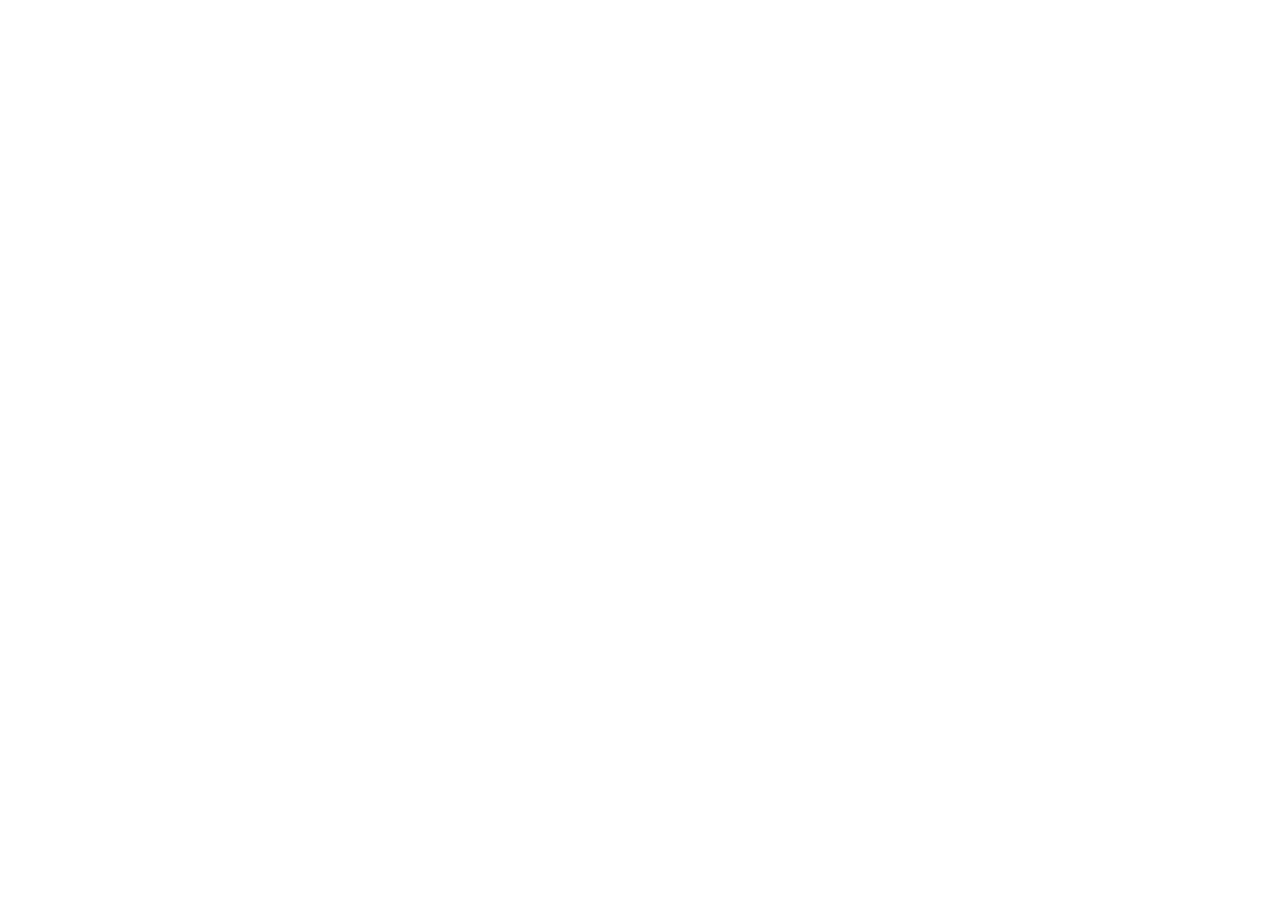
==== commit f3c7afa6: "working on audio record" ====
--- a/app/public/index.html
+++ b/app/public/index.html
@@ -21,6 +21,7 @@
 
     <!-- cordova script (this will be a 404 during development) -->
     <script src="cordova.js"></script>
+    <script src="lib/ng-cordova.min.js"></script>
 
     <!-- 3rd party libs-->
     <!--<script src='https://cdn.firebase.com/js/client/2.2.1/firebase.js'></script>-->
--- a/app/public/css/ionic.app.css
+++ b/app/public/css/ionic.app.css
@@ -7757,5 +7757,23 @@
   .message-in-bottle .time-label {
     margin: 0 50px; }
 
+.memo-add .memo-options-list .item {
+  border-style: none; }
+.memo-add .memo-options-list i {
+  margin-right: 2px; }
+  .memo-add .memo-options-list i.ion-android-bulb {
+    position: relative;
+    top: -3px;
+    margin-right: 2px; }
+.memo-add .memo-options-list .button.button-full {
+  position: relative;
+  top: 500px; }
+
+.memo-home .no-memo {
+  text-align: center;
+  margin-top: 40px; }
+  .memo-home .no-memo a {
+    text-decoration: none; }
+
 .margin-0-10 {
   margin: 0 10px; }
